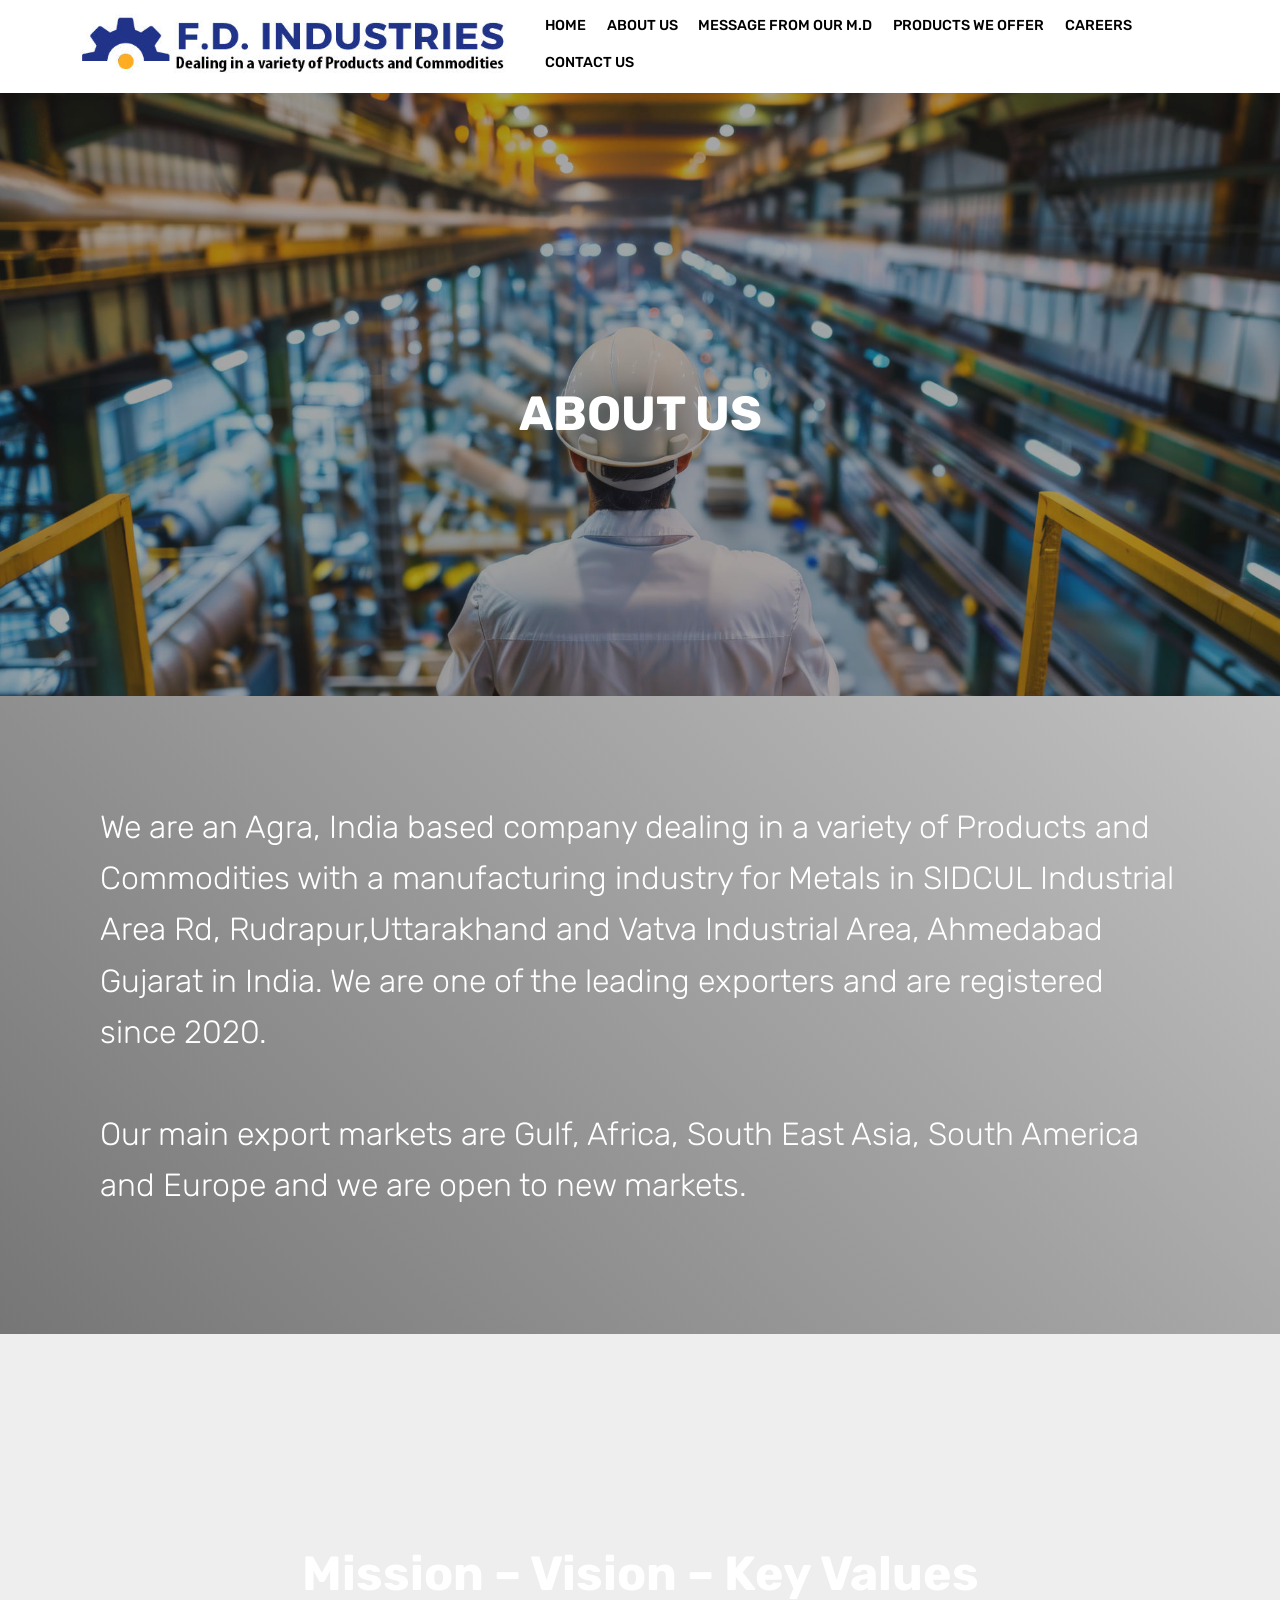
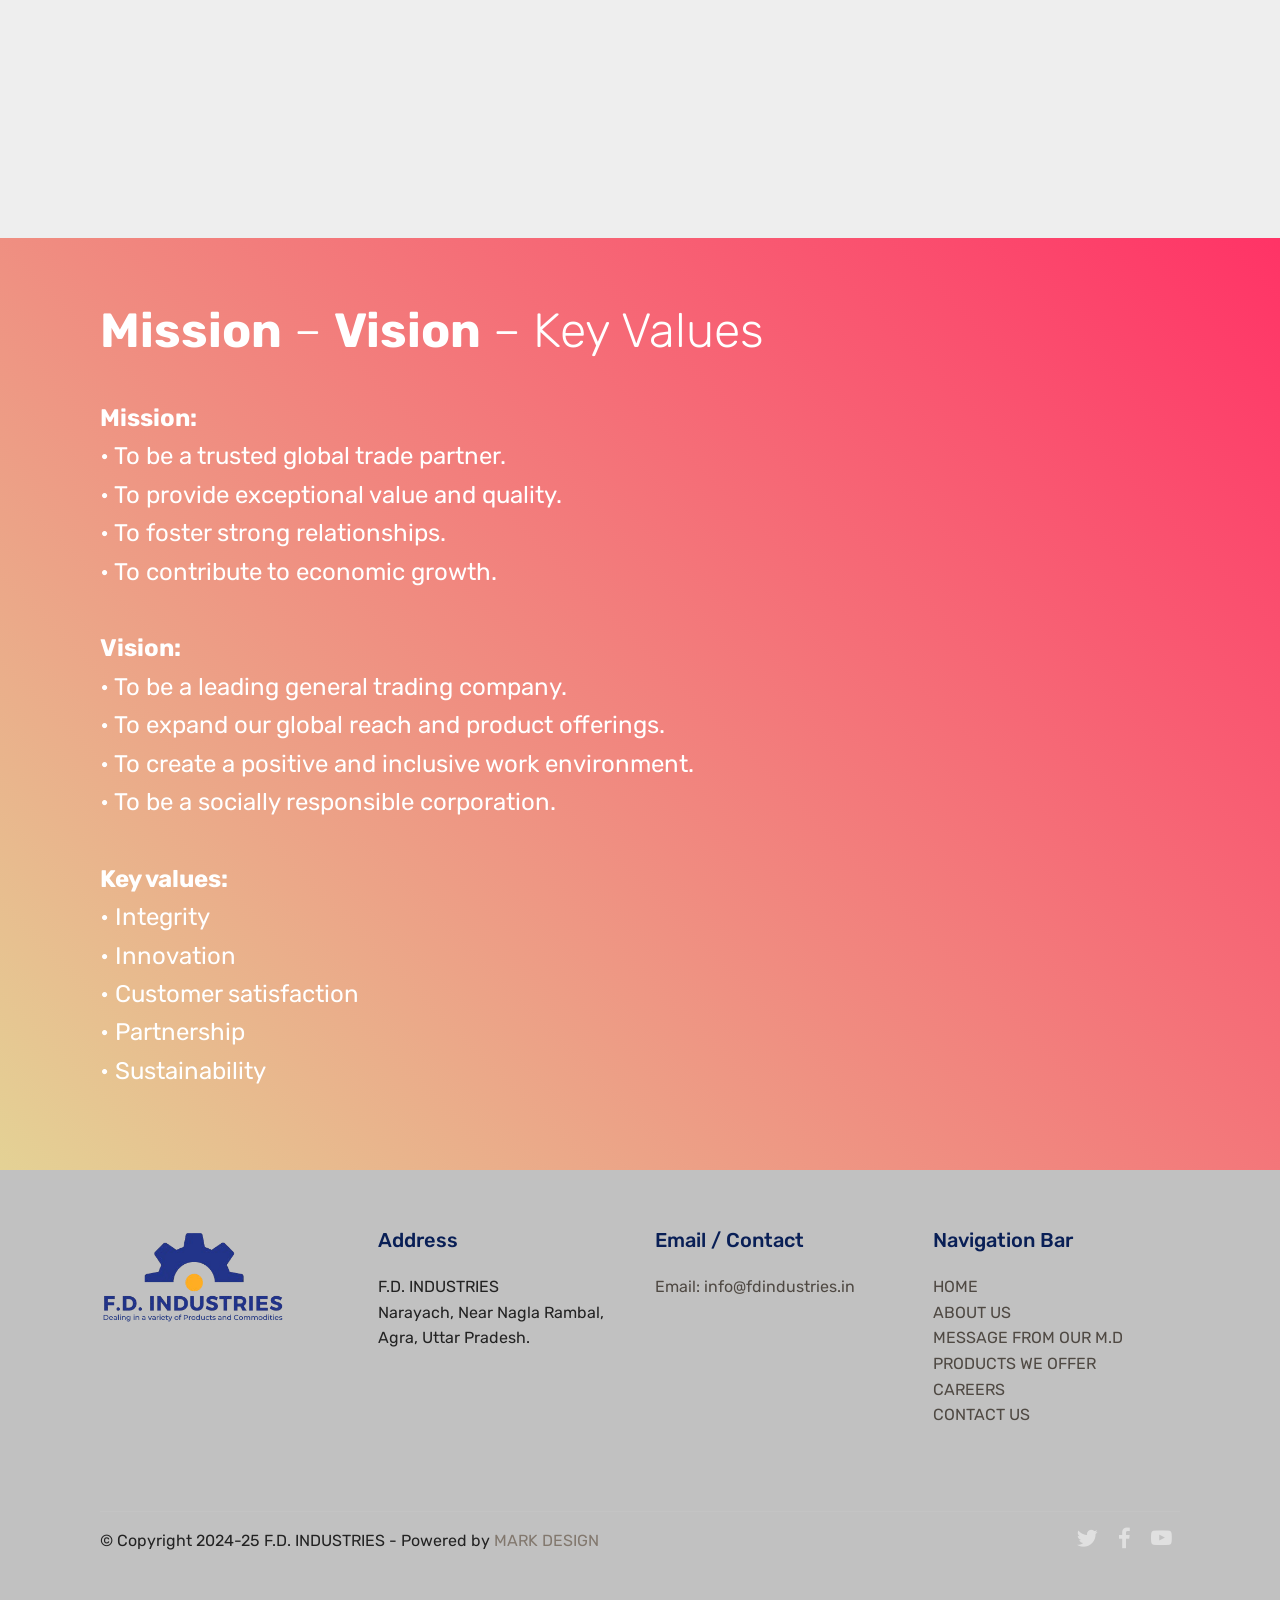
==== aboutus.html @ da3ec294 "Initial commit" ====
<!DOCTYPE html>
<html  >
<head>
  <!-- Site made with Mobirise Website Builder v4.12.4, https://mobirise.com -->
  <meta charset="UTF-8">
  <meta http-equiv="X-UA-Compatible" content="IE=edge">
  <meta name="generator" content="Mobirise v4.12.4, mobirise.com">
  <meta name="viewport" content="width=device-width, initial-scale=1, minimum-scale=1">
  <link rel="shortcut icon" href="assets/images/favi-128x128-1.png" type="image/x-icon">
  <meta name="description" content="IVAPET GLOBAL FZ-LLC">
  
  
  <title>aboutus</title>
  <link rel="stylesheet" href="assets/web/assets/mobirise-icons/mobirise-icons.css">
  <link rel="stylesheet" href="assets/bootstrap/css/bootstrap.min.css">
  <link rel="stylesheet" href="assets/bootstrap/css/bootstrap-grid.min.css">
  <link rel="stylesheet" href="assets/bootstrap/css/bootstrap-reboot.min.css">
  <link rel="stylesheet" href="assets/socicon/css/styles.css">
  <link rel="stylesheet" href="assets/tether/tether.min.css">
  <link rel="stylesheet" href="assets/dropdown/css/style.css">
  <link rel="stylesheet" href="assets/theme/css/style.css">
  <link rel="preload" as="style" href="assets/mobirise/css/mbr-additional.css"><link rel="stylesheet" href="assets/mobirise/css/mbr-additional.css" type="text/css">
  
  
  
</head>
<body>
  <section class="menu cid-rwussGaYHd" once="menu" id="menu1-9">

    

    <nav class="navbar navbar-expand beta-menu navbar-dropdown align-items-center navbar-fixed-top navbar-toggleable-sm">
        <button class="navbar-toggler navbar-toggler-right" type="button" data-toggle="collapse" data-target="#navbarSupportedContent" aria-controls="navbarSupportedContent" aria-expanded="false" aria-label="Toggle navigation">
            <div class="hamburger">
                <span></span>
                <span></span>
                <span></span>
                <span></span>
            </div>
        </button>
        <div class="menu-logo">
            <div class="navbar-brand">
                <span class="navbar-logo">
                    <a href="index.html">
                         <img src="assets/images/fdindustires-581x83.jpg" alt="F.D. INDUSTRIES" title="F.D. INDUSTRIES" style="height: 3.8rem;">
                    </a>
                </span>
                
            </div>
        </div>
        <div class="collapse navbar-collapse" id="navbarSupportedContent">
            <ul class="navbar-nav nav-dropdown nav-right" data-app-modern-menu="true"><li class="nav-item">
                    <a class="nav-link link text-black display-4" href="index.html">HOME</a>
                </li>
                <li class="nav-item">
                    <a class="nav-link link text-black display-4" href="aboutus.html">ABOUT US</a>
                </li><li class="nav-item"><a class="nav-link link text-black display-4" href="message.html">
                        
                        MESSAGE FROM OUR M.D</a></li><li class="nav-item"><a class="nav-link link text-black display-4" href="Products We Offer.html">
                        
                        PRODUCTS WE OFFER</a></li><li class="nav-item"><a class="nav-link link text-black display-4" href="Careers.html">CAREERS</a></li><li class="nav-item"><a class="nav-link link text-black display-4" href="contactus.html">
                        
                        CONTACT US</a></li></ul>
            
        </div>
    </nav>
</section>

<section class="engine"><a href="https://mobirise.info/a">online website builder</a></section><section class="mbr-section content4 cid-rwussJmnb0" id="content4-b">

    

    <div class="container">
        <div class="media-container-row">
            <div class="title col-12 col-md-8">
                <h2 class="align-center pb-3 mbr-fonts-style display-5">
                    OUR SERVICES</h2>
                
                
            </div>
        </div>
    </div>
</section>

<section class="mbr-section content5 cid-rwusxt2t0e mbr-parallax-background" id="content5-e">

    

    <div class="mbr-overlay" style="opacity: 0.4; background-color: rgb(35, 35, 35);">
    </div>

    <div class="container">
        <div class="media-container-row">
            <div class="title col-12 col-md-8">
                <h2 class="align-center mbr-bold mbr-white pb-3 mbr-fonts-style display-1"><br><br><br><br>ABOUT US<br><br><br><br></h2>
                
                
                
            </div>
        </div>
    </div>
</section>

<section class="header11 cid-rwusTeAttQ" id="header11-f">

    <!-- Block parameters controls (Blue "Gear" panel) -->
    
    <!-- End block parameters -->

    
    <div class="container align-left">
        <div class="media-container-column mbr-white col-md-12">
            
            
            <p class="mbr-text py-3 mbr-fonts-style display-2">We are an Agra, India based company dealing in a variety of Products and Commodities with a manufacturing industry for Metals in SIDCUL Industrial Area Rd, Rudrapur,Uttarakhand and Vatva Industrial Area, Ahmedabad Gujarat in India. We are one of the leading exporters and are registered since 2020.
<br><br>Our main export markets are Gulf, Africa, South East Asia, South America and Europe and we are open to new markets.&nbsp;<br></p>
            
        </div>
    </div>

    
</section>

<section class="mbr-section content5 cid-uqoTbNp7fM mbr-parallax-background" id="content5-1o">

    

    

    <div class="container">
        <div class="media-container-row">
            <div class="title col-12 col-md-8">
                <h2 class="align-center mbr-bold mbr-white pb-3 mbr-fonts-style display-1"><br><br>Mission – Vision – Key Values<br><br><br></h2>
                
                
                
            </div>
        </div>
    </div>
</section>

<section class="header11 cid-uqjAJ2DEEX mbr-fullscreen" id="header11-15">

    <!-- Block parameters controls (Blue "Gear" panel) -->
    
    <!-- End block parameters -->

    
    <div class="container align-left">
        <div class="media-container-column mbr-white col-md-12">
            
            <h1 class="mbr-section-title py-3 mbr-fonts-style display-1"><strong>Mission</strong> – <strong>Vision</strong> – Key Values</h1>
            <p class="mbr-text py-3 mbr-fonts-style display-5"><strong>Mission:
</strong><br>•	To be a trusted global trade partner.
<br>•	To provide exceptional value and quality.
<br>•	To foster strong relationships.
<br>•	To contribute to economic growth.
<br><br><strong>Vision:
</strong><br>•	To be a leading general trading company.
<br>•	To expand our global reach and product offerings.
<br>•	To create a positive and inclusive work environment.
<br>•	To be a socially responsible corporation.
<br><br><strong>Key values:
</strong><br>•	Integrity
<br>•	Innovation
<br>•	Customer satisfaction
<br>•	Partnership
<br>•	Sustainability&nbsp;<br></p>
            
        </div>
    </div>

    
</section>

<section class="cid-uqGInN6szl" id="footer1-1x">

    

    

    <div class="container">
        <div class="media-container-row content text-white">
            <div class="col-12 col-md-3">
                <div class="media-wrap">
                    <a href="index.html">
                        <img src="assets/images/tran1-removebg-preview-334x174.png" alt="F.D. INDUSTRIES" title="F.D. INDUSTRIES">
                    </a>
                </div>
            </div>
            <div class="col-12 col-md-3 mbr-fonts-style display-7">
                <h5 class="pb-3">
                    Address
                </h5>
                <p class="mbr-text">F.D. INDUSTRIES
<br>Narayach, Near Nagla Rambal, Agra, Uttar Pradesh.
<br><br></p>
            </div>
            <div class="col-12 col-md-3 mbr-fonts-style display-7">
                <h5 class="pb-3">
                    Email / Contact</h5>
                <p class="mbr-text"><a href="mailto:info@fdindustries.in">Email: info@fdindustries.in</a><br><br><br></p>
            </div>
            <div class="col-12 col-md-3 mbr-fonts-style display-7">
                <h5 class="pb-3">Navigation Bar</h5>
                <p class="mbr-text"><a href="index.html">HOME</a><br><a href="aboutus.html">ABOUT US</a><br><a href="message.html">MESSAGE FROM OUR M.D</a><br><a href="Products We Offer.html">PRODUCTS WE OFFER</a><br><a href="Careers.html">CAREERS</a><br><a href="contactus.html">CONTACT US</a><br><br><br></p>
            </div>
        </div>
        <div class="footer-lower">
            <div class="media-container-row">
                <div class="col-sm-12">
                    <hr>
                </div>
            </div>
            <div class="media-container-row mbr-white">
                <div class="col-sm-6 copyright">
                    <p class="mbr-text mbr-fonts-style display-7">
                        © Copyright 2024-25 F.D. INDUSTRIES - Powered by <a href="https://mark-design.net" target="_blank" class="text-info">MARK DESIGN</a></p>
                </div>
                <div class="col-md-6">
                    <div class="social-list align-right">
                        <div class="soc-item">
                            <a href="https://twitter.com/" target="_blank">
                                <span class="mbr-iconfont mbr-iconfont-social socicon-twitter socicon"></span>
                            </a>
                        </div>
                        <div class="soc-item">
                            <a href="https://www.facebook.com/" target="_blank">
                                <span class="mbr-iconfont mbr-iconfont-social socicon-facebook socicon"></span>
                            </a>
                        </div>
                        <div class="soc-item">
                            <a href="https://www.youtube.com/" target="_blank">
                                <span class="mbr-iconfont mbr-iconfont-social socicon-youtube socicon"></span>
                            </a>
                        </div>
                        
                        
                        
                    </div>
                </div>
            </div>
        </div>
    </div>
</section>


  <script src="assets/web/assets/jquery/jquery.min.js"></script>
  <script src="assets/popper/popper.min.js"></script>
  <script src="assets/bootstrap/js/bootstrap.min.js"></script>
  <script src="assets/tether/tether.min.js"></script>
  <script src="assets/dropdown/js/nav-dropdown.js"></script>
  <script src="assets/dropdown/js/navbar-dropdown.js"></script>
  <script src="assets/touchswipe/jquery.touch-swipe.min.js"></script>
  <script src="assets/parallax/jarallax.min.js"></script>
  <script src="assets/smoothscroll/smooth-scroll.js"></script>
  <script src="assets/theme/js/script.js"></script>
  
  
</body>
</html>
---- assets/web/assets/mobirise-icons/mobirise-icons.css ----
@font-face {
  font-family: 'MobiriseIcons';
  src:  url('mobirise-icons.eot?spat4u');
  src:  url('mobirise-icons.eot?spat4u#iefix') format('embedded-opentype'),
    url('mobirise-icons.ttf?spat4u') format('truetype'),
    url('mobirise-icons.woff?spat4u') format('woff'),
    url('mobirise-icons.svg?spat4u#MobiriseIcons') format('svg');
  font-weight: normal;
  font-style: normal;
  font-display: swap;
}

[class^="mbri-"], [class*=" mbri-"] {
  /* use !important to prevent issues with browser extensions that change fonts */
  font-family: MobiriseIcons !important;
  speak: none;
  font-style: normal;
  font-weight: normal;
  font-variant: normal;
  text-transform: none;
  line-height: 1;

  /* Better Font Rendering =========== */
  -webkit-font-smoothing: antialiased;
  -moz-osx-font-smoothing: grayscale;
}

.mbri-add-submenu:before {
  content: "\e900";
}
.mbri-alert:before {
  content: "\e901";
}
.mbri-align-center:before {
  content: "\e902";
}
.mbri-align-justify:before {
  content: "\e903";
}
.mbri-align-left:before {
  content: "\e904";
}
.mbri-align-right:before {
  content: "\e905";
}
.mbri-android:before {
  content: "\e906";
}
.mbri-apple:before {
  content: "\e907";
}
.mbri-arrow-down:before {
  content: "\e908";
}
.mbri-arrow-next:before {
  content: "\e909";
}
.mbri-arrow-prev:before {
  content: "\e90a";
}
.mbri-arrow-up:before {
  content: "\e90b";
}
.mbri-bold:before {
  content: "\e90c";
}
.mbri-bookmark:before {
  content: "\e90d";
}
.mbri-bootstrap:before {
  content: "\e90e";
}
.mbri-briefcase:before {
  content: "\e90f";
}
.mbri-browse:before {
  content: "\e910";
}
.mbri-bulleted-list:before {
  content: "\e911";
}
.mbri-calendar:before {
  content: "\e912";
}
.mbri-camera:before {
  content: "\e913";
}
.mbri-cart-add:before {
  content: "\e914";
}
.mbri-cart-full:before {
  content: "\e915";
}
.mbri-cash:before {
  content: "\e916";
}
.mbri-change-style:before {
  content: "\e917";
}
.mbri-chat:before {
  content: "\e918";
}
.mbri-clock:before {
  content: "\e919";
}
.mbri-close:before {
  content: "\e91a";
}
.mbri-cloud:before {
  content: "\e91b";
}
.mbri-code:before {
  content: "\e91c";
}
.mbri-contact-form:before {
  content: "\e91d";
}
.mbri-credit-card:before {
  content: "\e91e";
}
.mbri-cursor-click:before {
  content: "\e91f";
}
.mbri-cust-feedback:before {
  content: "\e920";
}
.mbri-database:before {
  content: "\e921";
}
.mbri-delivery:before {
  content: "\e922";
}
.mbri-desktop:before {
  content: "\e923";
}
.mbri-devices:before {
  content: "\e924";
}
.mbri-down:before {
  content: "\e925";
}
.mbri-download:before {
  content: "\e989";
}
.mbri-drag-n-drop:before {
  content: "\e927";
}
.mbri-drag-n-drop2:before {
  content: "\e928";
}
.mbri-edit:before {
  content: "\e929";
}
.mbri-edit2:before {
  content: "\e92a";
}
.mbri-error:before {
  content: "\e92b";
}
.mbri-extension:before {
  content: "\e92c";
}
.mbri-features:before {
  content: "\e92d";
}
.mbri-file:before {
  content: "\e92e";
}
.mbri-flag:before {
  content: "\e92f";
}
.mbri-folder:before {
  content: "\e930";
}
.mbri-gift:before {
  content: "\e931";
}
.mbri-github:before {
  content: "\e932";
}
.mbri-globe:before {
  content: "\e933";
}
.mbri-globe-2:before {
  content: "\e934";
}
.mbri-growing-chart:before {
  content: "\e935";
}
.mbri-hearth:before {
  content: "\e936";
}
.mbri-help:before {
  content: "\e937";
}
.mbri-home:before {
  content: "\e938";
}
.mbri-hot-cup:before {
  content: "\e939";
}
.mbri-idea:before {
  content: "\e93a";
}
.mbri-image-gallery:before {
  content: "\e93b";
}
.mbri-image-slider:before {
  content: "\e93c";
}
.mbri-info:before {
  content: "\e93d";
}
.mbri-italic:before {
  content: "\e93e";
}
.mbri-key:before {
  content: "\e93f";
}
.mbri-laptop:before {
  content: "\e940";
}
.mbri-layers:before {
  content: "\e941";
}
.mbri-left-right:before {
  content: "\e942";
}
.mbri-left:before {
  content: "\e943";
}
.mbri-letter:before {
  content: "\e944";
}
.mbri-like:before {
  content: "\e945";
}
.mbri-link:before {
  content: "\e946";
}
.mbri-lock:before {
  content: "\e947";
}
.mbri-login:before {
  content: "\e948";
}
.mbri-logout:before {
  content: "\e949";
}
.mbri-magic-stick:before {
  content: "\e94a";
}
.mbri-map-pin:before {
  content: "\e94b";
}
.mbri-menu:before {
  content: "\e94c";
}
.mbri-mobile:before {
  content: "\e94d";
}
.mbri-mobile2:before {
  content: "\e94e";
}
.mbri-mobirise:before {
  content: "\e94f";
}
.mbri-more-horizontal:before {
  content: "\e950";
}
.mbri-more-vertical:before {
  content: "\e951";
}
.mbri-music:before {
  content: "\e952";
}
.mbri-new-file:before {
  content: "\e953";
}
.mbri-numbered-list:before {
  content: "\e954";
}
.mbri-opened-folder:before {
  content: "\e955";
}
.mbri-pages:before {
  content: "\e956";
}
.mbri-paper-plane:before {
  content: "\e957";
}
.mbri-paperclip:before {
  content: "\e958";
}
.mbri-photo:before {
  content: "\e959";
}
.mbri-photos:before {
  content: "\e95a";
}
.mbri-pin:before {
  content: "\e95b";
}
.mbri-play:before {
  content: "\e95c";
}
.mbri-plus:before {
  content: "\e95d";
}
.mbri-preview:before {
  content: "\e95e";
}
.mbri-print:before {
  content: "\e95f";
}
.mbri-protect:before {
  content: "\e960";
}
.mbri-question:before {
  content: "\e961";
}
.mbri-quote-left:before {
  content: "\e962";
}
.mbri-quote-right:before {
  content: "\e963";
}
.mbri-refresh:before {
  content: "\e964";
}
.mbri-responsive:before {
  content: "\e965";
}
.mbri-right:before {
  content: "\e966";
}
.mbri-rocket:before {
  content: "\e967";
}
.mbri-sad-face:before {
  content: "\e968";
}
.mbri-sale:before {
  content: "\e969";
}
.mbri-save:before {
  content: "\e96a";
}
.mbri-search:before {
  content: "\e96b";
}
.mbri-setting:before {
  content: "\e96c";
}
.mbri-setting2:before {
  content: "\e96d";
}
.mbri-setting3:before {
  content: "\e96e";
}
.mbri-share:before {
  content: "\e96f";
}
.mbri-shopping-bag:before {
  content: "\e970";
}
.mbri-shopping-basket:before {
  content: "\e971";
}
.mbri-shopping-cart:before {
  content: "\e972";
}
.mbri-sites:before {
  content: "\e973";
}
.mbri-smile-face:before {
  content: "\e974";
}
.mbri-speed:before {
  content: "\e975";
}
.mbri-star:before {
  content: "\e976";
}
.mbri-success:before {
  content: "\e977";
}
.mbri-sun:before {
  content: "\e978";
}
.mbri-sun2:before {
  content: "\e979";
}
.mbri-tablet:before {
  content: "\e97a";
}
.mbri-tablet-vertical:before {
  content: "\e97b";
}
.mbri-target:before {
  content: "\e97c";
}
.mbri-timer:before {
  content: "\e97d";
}
.mbri-to-ftp:before {
  content: "\e97e";
}
.mbri-to-local-drive:before {
  content: "\e97f";
}
.mbri-touch-swipe:before {
  content: "\e980";
}
.mbri-touch:before {
  content: "\e981";
}
.mbri-trash:before {
  content: "\e982";
}
.mbri-underline:before {
  content: "\e983";
}
.mbri-unlink:before {
  content: "\e984";
}
.mbri-unlock:before {
  content: "\e985";
}
.mbri-up-down:before {
  content: "\e986";
}
.mbri-up:before {
  content: "\e987";
}
.mbri-update:before {
  content: "\e988";
}
.mbri-upload:before {
 content: "\e926"; 
}
.mbri-user:before {
  content: "\e98a";
}
.mbri-user2:before {
  content: "\e98b";
}
.mbri-users:before {
  content: "\e98c";
}
.mbri-video:before {
  content: "\e98d";
}
.mbri-video-play:before {
  content: "\e98e";
}
.mbri-watch:before {
  content: "\e98f";
}
.mbri-website-theme:before {
  content: "\e990";
}
.mbri-wifi:before {
  content: "\e991";
}
.mbri-windows:before {
  content: "\e992";
}
.mbri-zoom-out:before {
  content: "\e993";
}
.mbri-redo:before {
  content: "\e994";
}
.mbri-undo:before {
  content: "\e995";
}
---- assets/socicon/css/styles.css ----
@charset "UTF-8";

@font-face {
  font-family: 'Socicon';
  src:  url('../fonts/socicon.eot');
  src:  url('../fonts/socicon.eot?#iefix') format('embedded-opentype'),
    url('../fonts/socicon.woff2') format('woff2'),
    url('../fonts/socicon.ttf') format('truetype'),
    url('../fonts/socicon.woff') format('woff'),
    url('../fonts/socicon.svg#socicon') format('svg');
  font-weight: normal;
  font-style: normal;
}

[data-icon]:before {
  font-family: "socicon" !important;
  content: attr(data-icon);
  font-style: normal !important;
  font-weight: normal !important;
  font-variant: normal !important;
  text-transform: none !important;
  speak: none;
  line-height: 1;
  -webkit-font-smoothing: antialiased;
  -moz-osx-font-smoothing: grayscale;
}

[class^="socicon-"], [class*=" socicon-"] {
  /* use !important to prevent issues with browser extensions that change fonts */
  font-family: 'Socicon' !important;
  speak: none;
  font-style: normal;
  font-weight: normal;
  font-variant: normal;
  text-transform: none;
  line-height: 1;

  /* Better Font Rendering =========== */
  -webkit-font-smoothing: antialiased;
  -moz-osx-font-smoothing: grayscale;
}

.socicon-eitaa:before {
  content: "\e97c";
}
.socicon-soroush:before {
  content: "\e97d";
}
.socicon-bale:before {
  content: "\e97e";
}
.socicon-zazzle:before {
  content: "\e97b";
}
.socicon-society6:before {
  content: "\e97a";
}
.socicon-redbubble:before {
  content: "\e979";
}
.socicon-avvo:before {
  content: "\e978";
}
.socicon-stitcher:before {
  content: "\e977";
}
.socicon-googlehangouts:before {
  content: "\e974";
}
.socicon-dlive:before {
  content: "\e975";
}
.socicon-vsco:before {
  content: "\e976";
}
.socicon-flipboard:before {
  content: "\e973";
}
.socicon-ubuntu:before {
  content: "\e958";
}
.socicon-artstation:before {
  content: "\e959";
}
.socicon-invision:before {
  content: "\e95a";
}
.socicon-torial:before {
  content: "\e95b";
}
.socicon-collectorz:before {
  content: "\e95c";
}
.socicon-seenthis:before {
  content: "\e95d";
}
.socicon-googleplaymusic:before {
  content: "\e95e";
}
.socicon-debian:before {
  content: "\e95f";
}
.socicon-filmfreeway:before {
  content: "\e960";
}
.socicon-gnome:before {
  content: "\e961";
}
.socicon-itchio:before {
  content: "\e962";
}
.socicon-jamendo:before {
  content: "\e963";
}
.socicon-mix:before {
  content: "\e964";
}
.socicon-sharepoint:before {
  content: "\e965";
}
.socicon-tinder:before {
  content: "\e966";
}
.socicon-windguru:before {
  content: "\e967";
}
.socicon-cdbaby:before {
  content: "\e968";
}
.socicon-elementaryos:before {
  content: "\e969";
}
.socicon-stage32:before {
  content: "\e96a";
}
.socicon-tiktok:before {
  content: "\e96b";
}
.socicon-gitter:before {
  content: "\e96c";
}
.socicon-letterboxd:before {
  content: "\e96d";
}
.socicon-threema:before {
  content: "\e96e";
}
.socicon-splice:before {
  content: "\e96f";
}
.socicon-metapop:before {
  content: "\e970";
}
.socicon-naver:before {
  content: "\e971";
}
.socicon-remote:before {
  content: "\e972";
}
.socicon-internet:before {
  content: "\e957";
}
.socicon-moddb:before {
  content: "\e94b";
}
.socicon-indiedb:before {
  content: "\e94c";
}
.socicon-traxsource:before {
  content: "\e94d";
}
.socicon-gamefor:before {
  content: "\e94e";
}
.socicon-pixiv:before {
  content: "\e94f";
}
.socicon-myanimelist:before {
  content: "\e950";
}
.socicon-blackberry:before {
  content: "\e951";
}
.socicon-wickr:before {
  content: "\e952";
}
.socicon-spip:before {
  content: "\e953";
}
.socicon-napster:before {
  content: "\e954";
}
.socicon-beatport:before {
  content: "\e955";
}
.socicon-hackerone:before {
  content: "\e956";
}
.socicon-hackernews:before {
  content: "\e946";
}
.socicon-smashwords:before {
  content: "\e947";
}
.socicon-kobo:before {
  content: "\e948";
}
.socicon-bookbub:before {
  content: "\e949";
}
.socicon-mailru:before {
  content: "\e94a";
}
.socicon-gitlab:before {
  content: "\e945";
}
.socicon-instructables:before {
  content: "\e944";
}
.socicon-portfolio:before {
  content: "\e943";
}
.socicon-codered:before {
  content: "\e940";
}
.socicon-origin:before {
  content: "\e941";
}
.socicon-nextdoor:before {
  content: "\e942";
}
.socicon-udemy:before {
  content: "\e93f";
}
.socicon-livemaster:before {
  content: "\e93e";
}
.socicon-crunchbase:before {
  content: "\e93b";
}
.socicon-homefy:before {
  content: "\e93c";
}
.socicon-calendly:before {
  content: "\e93d";
}
.socicon-realtor:before {
  content: "\e90f";
}
.socicon-tidal:before {
  content: "\e910";
}
.socicon-qobuz:before {
  content: "\e911";
}
.socicon-natgeo:before {
  content: "\e912";
}
.socicon-mastodon:before {
  content: "\e913";
}
.socicon-unsplash:before {
  content: "\e914";
}
.socicon-homeadvisor:before {
  content: "\e915";
}
.socicon-angieslist:before {
  content: "\e916";
}
.socicon-codepen:before {
  content: "\e917";
}
.socicon-slack:before {
  content: "\e918";
}
.socicon-openaigym:before {
  content: "\e919";
}
.socicon-logmein:before {
  content: "\e91a";
}
.socicon-fiverr:before {
  content: "\e91b";
}
.socicon-gotomeeting:before {
  content: "\e91c";
}
.socicon-aliexpress:before {
  content: "\e91d";
}
.socicon-guru:before {
  content: "\e91e";
}
.socicon-appstore:before {
  content: "\e91f";
}
.socicon-homes:before {
  content: "\e920";
}
.socicon-zoom:before {
  content: "\e921";
}
.socicon-alibaba:before {
  content: "\e922";
}
.socicon-craigslist:before {
  content: "\e923";
}
.socicon-wix:before {
  content: "\e924";
}
.socicon-redfin:before {
  content: "\e925";
}
.socicon-googlecalendar:before {
  content: "\e926";
}
.socicon-shopify:before {
  content: "\e927";
}
.socicon-freelancer:before {
  content: "\e928";
}
.socicon-seedrs:before {
  content: "\e929";
}
.socicon-bing:before {
  content: "\e92a";
}
.socicon-doodle:before {
  content: "\e92b";
}
.socicon-bonanza:before {
  content: "\e92c";
}
.socicon-squarespace:before {
  content: "\e92d";
}
.socicon-toptal:before {
  content: "\e92e";
}
.socicon-gust:before {
  content: "\e92f";
}
.socicon-ask:before {
  content: "\e930";
}
.socicon-trulia:before {
  content: "\e931";
}
.socicon-loomly:before {
  content: "\e932";
}
.socicon-ghost:before {
  content: "\e933";
}
.socicon-upwork:before {
  content: "\e934";
}
.socicon-fundable:before {
  content: "\e935";
}
.socicon-booking:before {
  content: "\e936";
}
.socicon-googlemaps:before {
  content: "\e937";
}
.socicon-zillow:before {
  content: "\e938";
}
.socicon-niconico:before {
  content: "\e939";
}
.socicon-toneden:before {
  content: "\e93a";
}
.socicon-augment:before {
  content: "\e908";
}
.socicon-bitbucket:before {
  content: "\e909";
}
.socicon-fyuse:before {
  content: "\e90a";
}
.socicon-yt-gaming:before {
  content: "\e90b";
}
.socicon-sketchfab:before {
  content: "\e90c";
}
.socicon-mobcrush:before {
  content: "\e90d";
}
.socicon-microsoft:before {
  content: "\e90e";
}
.socicon-pandora:before {
  content: "\e907";
}
.socicon-messenger:before {
  content: "\e906";
}
.socicon-gamewisp:before {
  content: "\e905";
}
.socicon-bloglovin:before {
  content: "\e904";
}
.socicon-tunein:before {
  content: "\e903";
}
.socicon-gamejolt:before {
  content: "\e901";
}
.socicon-trello:before {
  content: "\e902";
}
.socicon-spreadshirt:before {
  content: "\e900";
}
.socicon-500px:before {
  content: "\e000";
}
.socicon-8tracks:before {
  content: "\e001";
}
.socicon-airbnb:before {
  content: "\e002";
}
.socicon-alliance:before {
  content: "\e003";
}
.socicon-amazon:before {
  content: "\e004";
}
.socicon-amplement:before {
  content: "\e005";
}
.socicon-android:before {
  content: "\e006";
}
.socicon-angellist:before {
  content: "\e007";
}
.socicon-apple:before {
  content: "\e008";
}
.socicon-appnet:before {
  content: "\e009";
}
.socicon-baidu:before {
  content: "\e00a";
}
.socicon-bandcamp:before {
  content: "\e00b";
}
.socicon-battlenet:before {
  content: "\e00c";
}
.socicon-mixer:before {
  content: "\e00d";
}
.socicon-bebee:before {
  content: "\e00e";
}
.socicon-bebo:before {
  content: "\e00f";
}
.socicon-behance:before {
  content: "\e010";
}
.socicon-blizzard:before {
  content: "\e011";
}
.socicon-blogger:before {
  content: "\e012";
}
.socicon-buffer:before {
  content: "\e013";
}
.socicon-chrome:before {
  content: "\e014";
}
.socicon-coderwall:before {
  content: "\e015";
}
.socicon-curse:before {
  content: "\e016";
}
.socicon-dailymotion:before {
  content: "\e017";
}
.socicon-deezer:before {
  content: "\e018";
}
.socicon-delicious:before {
  content: "\e019";
}
.socicon-deviantart:before {
  content: "\e01a";
}
.socicon-diablo:before {
  content: "\e01b";
}
.socicon-digg:before {
  content: "\e01c";
}
.socicon-discord:before {
  content: "\e01d";
}
.socicon-disqus:before {
  content: "\e01e";
}
.socicon-douban:before {
  content: "\e01f";
}
.socicon-draugiem:before {
  content: "\e020";
}
.socicon-dribbble:before {
  content: "\e021";
}
.socicon-drupal:before {
  content: "\e022";
}
.socicon-ebay:before {
  content: "\e023";
}
.socicon-ello:before {
  content: "\e024";
}
.socicon-endomodo:before {
  content: "\e025";
}
.socicon-envato:before {
  content: "\e026";
}
.socicon-etsy:before {
  content: "\e027";
}
.socicon-facebook:before {
  content: "\e028";
}
.socicon-feedburner:before {
  content: "\e029";
}
.socicon-filmweb:before {
  content: "\e02a";
}
.socicon-firefox:before {
  content: "\e02b";
}
.socicon-flattr:before {
  content: "\e02c";
}
.socicon-flickr:before {
  content: "\e02d";
}
.socicon-formulr:before {
  content: "\e02e";
}
.socicon-forrst:before {
  content: "\e02f";
}
.socicon-foursquare:before {
  content: "\e030";
}
.socicon-friendfeed:before {
  content: "\e031";
}
.socicon-github:before {
  content: "\e032";
}
.socicon-goodreads:before {
  content: "\e033";
}
.socicon-google:before {
  content: "\e034";
}
.socicon-googlescholar:before {
  content: "\e035";
}
.socicon-googlegroups:before {
  content: "\e036";
}
.socicon-googlephotos:before {
  content: "\e037";
}
.socicon-googleplus:before {
  content: "\e038";
}
.socicon-grooveshark:before {
  content: "\e039";
}
.socicon-hackerrank:before {
  content: "\e03a";
}
.socicon-hearthstone:before {
  content: "\e03b";
}
.socicon-hellocoton:before {
  content: "\e03c";
}
.socicon-heroes:before {
  content: "\e03d";
}
.socicon-smashcast:before {
  content: "\e03e";
}
.socicon-horde:before {
  content: "\e03f";
}
.socicon-houzz:before {
  content: "\e040";
}
.socicon-icq:before {
  content: "\e041";
}
.socicon-identica:before {
  content: "\e042";
}
.socicon-imdb:before {
  content: "\e043";
}
.socicon-instagram:before {
  content: "\e044";
}
.socicon-issuu:before {
  content: "\e045";
}
.socicon-istock:before {
  content: "\e046";
}
.socicon-itunes:before {
  content: "\e047";
}
.socicon-keybase:before {
  content: "\e048";
}
.socicon-lanyrd:before {
  content: "\e049";
}
.socicon-lastfm:before {
  content: "\e04a";
}
.socicon-line:before {
  content: "\e04b";
}
.socicon-linkedin:before {
  content: "\e04c";
}
.socicon-livejournal:before {
  content: "\e04d";
}
.socicon-lyft:before {
  content: "\e04e";
}
.socicon-macos:before {
  content: "\e04f";
}
.socicon-mail:before {
  content: "\e050";
}
.socicon-medium:before {
  content: "\e051";
}
.socicon-meetup:before {
  content: "\e052";
}
.socicon-mixcloud:before {
  content: "\e053";
}
.socicon-modelmayhem:before {
  content: "\e054";
}
.socicon-mumble:before {
  content: "\e055";
}
.socicon-myspace:before {
  content: "\e056";
}
.socicon-newsvine:before {
  content: "\e057";
}
.socicon-nintendo:before {
  content: "\e058";
}
.socicon-npm:before {
  content: "\e059";
}
.socicon-odnoklassniki:before {
  content: "\e05a";
}
.socicon-openid:before {
  content: "\e05b";
}
.socicon-opera:before {
  content: "\e05c";
}
.socicon-outlook:before {
  content: "\e05d";
}
.socicon-overwatch:before {
  content: "\e05e";
}
.socicon-patreon:before {
  content: "\e05f";
}
.socicon-paypal:before {
  content: "\e060";
}
.socicon-periscope:before {
  content: "\e061";
}
.socicon-persona:before {
  content: "\e062";
}
.socicon-pinterest:before {
  content: "\e063";
}
.socicon-play:before {
  content: "\e064";
}
.socicon-player:before {
  content: "\e065";
}
.socicon-playstation:before {
  content: "\e066";
}
.socicon-pocket:before {
  content: "\e067";
}
.socicon-qq:before {
  content: "\e068";
}
.socicon-quora:before {
  content: "\e069";
}
.socicon-raidcall:before {
  content: "\e06a";
}
.socicon-ravelry:before {
  content: "\e06b";
}
.socicon-reddit:before {
  content: "\e06c";
}
.socicon-renren:before {
  content: "\e06d";
}
.socicon-researchgate:before {
  content: "\e06e";
}
.socicon-residentadvisor:before {
  content: "\e06f";
}
.socicon-reverbnation:before {
  content: "\e070";
}
.socicon-rss:before {
  content: "\e071";
}
.socicon-sharethis:before {
  content: "\e072";
}
.socicon-skype:before {
  content: "\e073";
}
.socicon-slideshare:before {
  content: "\e074";
}
.socicon-smugmug:before {
  content: "\e075";
}
.socicon-snapchat:before {
  content: "\e076";
}
.socicon-songkick:before {
  content: "\e077";
}
.socicon-soundcloud:before {
  content: "\e078";
}
.socicon-spotify:before {
  content: "\e079";
}
.socicon-stackexchange:before {
  content: "\e07a";
}
.socicon-stackoverflow:before {
  content: "\e07b";
}
.socicon-starcraft:before {
  content: "\e07c";
}
.socicon-stayfriends:before {
  content: "\e07d";
}
.socicon-steam:before {
  content: "\e07e";
}
.socicon-storehouse:before {
  content: "\e07f";
}
.socicon-strava:before {
  content: "\e080";
}
.socicon-streamjar:before {
  content: "\e081";
}
.socicon-stumbleupon:before {
  content: "\e082";
}
.socicon-swarm:before {
  content: "\e083";
}
.socicon-teamspeak:before {
  content: "\e084";
}
.socicon-teamviewer:before {
  content: "\e085";
}
.socicon-technorati:before {
  content: "\e086";
}
.socicon-telegram:before {
  content: "\e087";
}
.socicon-tripadvisor:before {
  content: "\e088";
}
.socicon-tripit:before {
  content: "\e089";
}
.socicon-triplej:before {
  content: "\e08a";
}
.socicon-tumblr:before {
  content: "\e08b";
}
.socicon-twitch:before {
  content: "\e08c";
}
.socicon-twitter:before {
  content: "\e08d";
}
.socicon-uber:before {
  content: "\e08e";
}
.socicon-ventrilo:before {
  content: "\e08f";
}
.socicon-viadeo:before {
  content: "\e090";
}
.socicon-viber:before {
  content: "\e091";
}
.socicon-viewbug:before {
  content: "\e092";
}
.socicon-vimeo:before {
  content: "\e093";
}
.socicon-vine:before {
  content: "\e094";
}
.socicon-vkontakte:before {
  content: "\e095";
}
.socicon-warcraft:before {
  content: "\e096";
}
.socicon-wechat:before {
  content: "\e097";
}
.socicon-weibo:before {
  content: "\e098";
}
.socicon-whatsapp:before {
  content: "\e099";
}
.socicon-wikipedia:before {
  content: "\e09a";
}
.socicon-windows:before {
  content: "\e09b";
}
.socicon-wordpress:before {
  content: "\e09c";
}
.socicon-wykop:before {
  content: "\e09d";
}
.socicon-xbox:before {
  content: "\e09e";
}
.socicon-xing:before {
  content: "\e09f";
}
.socicon-yahoo:before {
  content: "\e0a0";
}
.socicon-yammer:before {
  content: "\e0a1";
}
.socicon-yandex:before {
  content: "\e0a2";
}
.socicon-yelp:before {
  content: "\e0a3";
}
.socicon-younow:before {
  content: "\e0a4";
}
.socicon-youtube:before {
  content: "\e0a5";
}
.socicon-zapier:before {
  content: "\e0a6";
}
.socicon-zerply:before {
  content: "\e0a7";
}
.socicon-zomato:before {
  content: "\e0a8";
}
.socicon-zynga:before {
  content: "\e0a9";
}
---- assets/dropdown/css/style.css ----
.navbar-dropdown {
  left: 0;
  padding: 0;
  position: absolute;
  right: 0;
  top: 0;
  transition: all 0.45s ease;
  z-index: 1030;
  background: #282828; }
  .navbar-dropdown .navbar-logo {
    margin-right: 0.8rem;
    transition: margin 0.3s ease-in-out;
    vertical-align: middle; }
    .navbar-dropdown .navbar-logo img {
      height: 3.125rem;
      transition: all 0.3s ease-in-out; }
    .navbar-dropdown .navbar-logo.mbr-iconfont {
      font-size: 3.125rem;
      line-height: 3.125rem; }
  .navbar-dropdown .navbar-caption {
    font-weight: 700;
    white-space: normal;
    vertical-align: -4px;
    line-height: 3.125rem !important; }
    .navbar-dropdown .navbar-caption, .navbar-dropdown .navbar-caption:hover {
      color: inherit;
      text-decoration: none; }
  .navbar-dropdown .mbr-iconfont + .navbar-caption {
    vertical-align: -1px; }
  .navbar-dropdown.navbar-fixed-top {
    position: fixed; }
  .navbar-dropdown .navbar-brand span {
    vertical-align: -4px; }
  .navbar-dropdown.bg-color.transparent {
    background: none; }
  .navbar-dropdown.navbar-short .navbar-brand {
    padding: 0.625rem 0; }
    .navbar-dropdown.navbar-short .navbar-brand span {
      vertical-align: -1px; }
  .navbar-dropdown.navbar-short .navbar-caption {
    line-height: 2.375rem !important;
    vertical-align: -2px; }
  .navbar-dropdown.navbar-short .navbar-logo {
    margin-right: 0.5rem; }
    .navbar-dropdown.navbar-short .navbar-logo img {
      height: 2.375rem; }
    .navbar-dropdown.navbar-short .navbar-logo.mbr-iconfont {
      font-size: 2.375rem;
      line-height: 2.375rem; }
  .navbar-dropdown.navbar-short .mbr-table-cell {
    height: 3.625rem; }
  .navbar-dropdown .navbar-close {
    left: 0.6875rem;
    position: fixed;
    top: 0.75rem;
    z-index: 1000; }
  .navbar-dropdown .hamburger-icon {
    content: "";
    display: inline-block;
    vertical-align: middle;
    width: 16px;
    -webkit-box-shadow: 0 -6px 0 1px #282828,0 0 0 1px #282828,0 6px 0 1px #282828;
    -moz-box-shadow: 0 -6px 0 1px #282828,0 0 0 1px #282828,0 6px 0 1px #282828;
    box-shadow: 0 -6px 0 1px #282828,0 0 0 1px #282828,0 6px 0 1px #282828; }

.dropdown-menu .dropdown-toggle[data-toggle="dropdown-submenu"]::after {
  border-bottom: 0.35em solid transparent;
  border-left: 0.35em solid;
  border-right: 0;
  border-top: 0.35em solid transparent;
  margin-left: 0.3rem; }

.dropdown-menu .dropdown-item:focus {
  outline: 0; }

.nav-dropdown {
  font-size: 0.75rem;
  font-weight: 500;
  height: auto !important; }
  .nav-dropdown .nav-btn {
    padding-left: 1rem; }
  .nav-dropdown .link {
    margin: .667em 1.667em;
    font-weight: 500;
    padding: 0;
    transition: color .2s ease-in-out; }
    .nav-dropdown .link.dropdown-toggle {
      margin-right: 2.583em; }
      .nav-dropdown .link.dropdown-toggle::after {
        margin-left: .25rem;
        border-top: 0.35em solid;
        border-right: 0.35em solid transparent;
        border-left: 0.35em solid transparent;
        border-bottom: 0; }
      .nav-dropdown .link.dropdown-toggle[aria-expanded="true"] {
        margin: 0;
        padding: 0.667em 3.263em  0.667em 1.667em; }
  .nav-dropdown .link::after,
  .nav-dropdown .dropdown-item::after {
    color: inherit; }
  .nav-dropdown .btn {
    font-size: 0.75rem;
    font-weight: 700;
    letter-spacing: 0;
    margin-bottom: 0;
    padding-left: 1.25rem;
    padding-right: 1.25rem; }
  .nav-dropdown .dropdown-menu {
    border-radius: 0;
    border: 0;
    left: 0;
    margin: 0;
    padding-bottom: 1.25rem;
    padding-top: 1.25rem;
    position: relative; }
  .nav-dropdown .dropdown-submenu {
    margin-left: 0.125rem;
    top: 0; }
  .nav-dropdown .dropdown-item {
    font-weight: 500;
    line-height: 2;
    padding: 0.3846em 4.615em 0.3846em 1.5385em;
    position: relative;
    transition: color .2s ease-in-out, background-color .2s ease-in-out; }
    .nav-dropdown .dropdown-item::after {
      margin-top: -0.3077em;
      position: absolute;
      right: 1.1538em;
      top: 50%; }
    .nav-dropdown .dropdown-item:focus, .nav-dropdown .dropdown-item:hover {
      background: none; }

@media (max-width: 767px) {
  .nav-dropdown.navbar-toggleable-sm {
    bottom: 0;
    display: none;
    left: 0;
    overflow-x: hidden;
    position: fixed;
    top: 0;
    transform: translateX(-100%);
    -ms-transform: translateX(-100%);
    -webkit-transform: translateX(-100%);
    width: 18.75rem;
    z-index: 999; } }
.nav-dropdown.navbar-toggleable-xl {
  bottom: 0;
  display: none;
  left: 0;
  overflow-x: hidden;
  position: fixed;
  top: 0;
  transform: translateX(-100%);
  -ms-transform: translateX(-100%);
  -webkit-transform: translateX(-100%);
  width: 18.75rem;
  z-index: 999; }

.nav-dropdown-sm {
  display: block !important;
  overflow-x: hidden;
  overflow: auto;
  padding-top: 3.875rem; }
  .nav-dropdown-sm::after {
    content: "";
    display: block;
    height: 3rem;
    width: 100%; }
  .nav-dropdown-sm.collapse.in ~ .navbar-close {
    display: block !important; }
  .nav-dropdown-sm.collapsing, .nav-dropdown-sm.collapse.in {
    transform: translateX(0);
    -ms-transform: translateX(0);
    -webkit-transform: translateX(0);
    transition: all 0.25s ease-out;
    -webkit-transition: all 0.25s ease-out;
    background: #282828; }
  .nav-dropdown-sm.collapsing[aria-expanded="false"] {
    transform: translateX(-100%);
    -ms-transform: translateX(-100%);
    -webkit-transform: translateX(-100%); }
  .nav-dropdown-sm .nav-item {
    display: block;
    margin-left: 0 !important;
    padding-left: 0; }
  .nav-dropdown-sm .link,
  .nav-dropdown-sm .dropdown-item {
    border-top: 1px dotted rgba(255, 255, 255, 0.1);
    font-size: 0.8125rem;
    line-height: 1.6;
    margin: 0 !important;
    padding: 0.875rem 2.4rem 0.875rem 1.5625rem !important;
    position: relative;
    white-space: normal; }
    .nav-dropdown-sm .link:focus, .nav-dropdown-sm .link:hover,
    .nav-dropdown-sm .dropdown-item:focus,
    .nav-dropdown-sm .dropdown-item:hover {
      background: rgba(0, 0, 0, 0.2) !important;
      color: #c0a375; }
  .nav-dropdown-sm .nav-btn {
    position: relative;
    padding: 1.5625rem 1.5625rem 0 1.5625rem; }
    .nav-dropdown-sm .nav-btn::before {
      border-top: 1px dotted rgba(255, 255, 255, 0.1);
      content: "";
      left: 0;
      position: absolute;
      top: 0;
      width: 100%; }
    .nav-dropdown-sm .nav-btn + .nav-btn {
      padding-top: 0.625rem; }
      .nav-dropdown-sm .nav-btn + .nav-btn::before {
        display: none; }
  .nav-dropdown-sm .btn {
    padding: 0.625rem 0; }
  .nav-dropdown-sm .dropdown-toggle[data-toggle="dropdown-submenu"]::after {
    margin-left: .25rem;
    border-top: 0.35em solid;
    border-right: 0.35em solid transparent;
    border-left: 0.35em solid transparent;
    border-bottom: 0; }
  .nav-dropdown-sm .dropdown-toggle[data-toggle="dropdown-submenu"][aria-expanded="true"]::after {
    border-top: 0;
    border-right: 0.35em solid transparent;
    border-left: 0.35em solid transparent;
    border-bottom: 0.35em solid; }
  .nav-dropdown-sm .dropdown-menu {
    margin: 0;
    padding: 0;
    position: relative;
    top: 0;
    left: 0;
    width: 100%;
    border: 0;
    float: none;
    border-radius: 0;
    background: none; }
  .nav-dropdown-sm .dropdown-submenu {
    left: 100%;
    margin-left: 0.125rem;
    margin-top: -1.25rem;
    top: 0; }

.navbar-toggleable-sm .nav-dropdown .dropdown-menu {
  position: absolute; }

.navbar-toggleable-sm .nav-dropdown .dropdown-submenu {
  left: 100%;
  margin-left: 0.125rem;
  margin-top: -1.25rem;
  top: 0; }

.navbar-toggleable-sm.opened .nav-dropdown .dropdown-menu {
  position: relative; }

.navbar-toggleable-sm.opened .nav-dropdown .dropdown-submenu {
  left: 0;
  margin-left: 00rem;
  margin-top: 0rem;
  top: 0; }

.is-builder .nav-dropdown.collapsing {
  transition: none !important; }

/*# sourceMappingURL=style.css.map */
---- assets/theme/css/style.css ----
/*!
 * Mobirise v4 theme (https://mobirise.com/)
 * Copyright 2017 Mobirise
 */
section {
  background-color: #eeeeee;
}

.form-control:focus {
  box-shadow: none;
}

:focus {
  outline: none;
}

body {
  font-style: normal;
  line-height: 1.5;
}

section,
.container,
.container-fluid {
  position: relative;
  word-wrap: break-word;
}

a.mbr-iconfont:hover {
  text-decoration: none;
}

.article .lead p,
.article .lead ul,
.article .lead ol,
.article .lead pre,
.article .lead blockquote {
  margin-bottom: 0;
}

ul,
ol,
pre,
blockquote {
  margin-bottom: 2.3125rem;
}

pre {
  background: #f4f4f4;
  padding: 10px 24px;
  white-space: pre-wrap;
}

.inactive {
  -webkit-user-select: none;
  -moz-user-select: none;
  -ms-user-select: none;
  user-select: none;
  pointer-events: none;
  -webkit-user-drag: none;
  user-drag: none;
}

.mbr-section__comments .row {
  justify-content: center;
  -webkit-justify-content: center;
}

a {
  font-style: normal;
  font-weight: 400;
  cursor: pointer;
}

a, a:hover {
  text-decoration: none;
}

figure {
  margin-bottom: 0;
}

body {
  color: #232323;
}

h1,
h2,
h3,
h4,
h5,
h6,
.h1,
.h2,
.h3,
.h4,
.h5,
.h6,
.display-1,
.display-2,
.display-3,
.display-4 {
  line-height: 1;
  word-break: break-word;
  word-wrap: break-word;
}

.mbr-section-title {
  font-style: normal;
  line-height: 1.2;
}

.mbr-section-subtitle {
  line-height: 1.3;
}

.mbr-text {
  font-style: normal;
  line-height: 1.6;
}

b,
strong {
  font-weight: bold;
}

blockquote {
  padding: 10px 0 10px 20px;
  position: relative;
  border-left: 2px solid;
  border-color: #ff3366;
}

input:-webkit-autofill, input:-webkit-autofill:hover, input:-webkit-autofill:focus, input:-webkit-autofill:active {
  transition-delay: 9999s;
  transition-property: background-color, color;
}

textarea[type='hidden'] {
  display: none;
}

body {
  position: relative;
}

section {
  background-position: 50% 50%;
  background-repeat: no-repeat;
  background-size: cover;
}

section .mbr-background-video,
section .mbr-background-video-preview {
  position: absolute;
  bottom: 0;
  left: 0;
  right: 0;
  top: 0;
}

.hidden {
  visibility: hidden;
}

.mbr-z-index20 {
  z-index: 20;
}

/*! Base colors */
.mbr-white {
  color: #ffffff;
}

.mbr-black {
  color: #000000;
}

.mbr-bg-white {
  background-color: #ffffff;
}

.mbr-bg-black {
  background-color: #000000;
}

/*! Text-aligns */
.align-left {
  text-align: left;
}

.align-center {
  text-align: center;
}

.align-right {
  text-align: right;
}

@media (max-width: 767px) {
  .align-left,
  .align-center,
  .align-right,
  .mbr-section-btn,
  .mbr-section-title {
    text-align: center;
  }
}

/*! Font-weight  */
.mbr-light {
  font-weight: 300;
}

.mbr-regular {
  font-weight: 400;
}

.mbr-semibold {
  font-weight: 500;
}

.mbr-bold {
  font-weight: 700;
}

/*! Media  */
.media-size-item {
  -moz-flex: 1 1 auto;
  -o-flex: 1 1 auto;
  flex: 1 1 auto;
}

.media-content {
  flex-basis: 100%;
}

.media-container-row {
  display: flex;
  flex-direction: row;
  flex-wrap: wrap;
  justify-content: center;
  align-content: center;
  align-items: start;
}

.media-container-row .media-size-item {
  width: 400px;
}

.media-container-column {
  display: flex;
  flex-direction: column;
  flex-wrap: wrap;
  justify-content: center;
  align-content: center;
  align-items: stretch;
}

.media-container-column > * {
  width: 100%;
}

@media (min-width: 992px) {
  .media-container-row {
    flex-wrap: nowrap;
  }
}

figure {
  overflow: hidden;
}

figure[mbr-media-size] {
  transition: width 0.1s;
}

.mbr-figure img,
.mbr-figure iframe {
  display: block;
  width: 100%;
}

.card {
  background-color: transparent;
  border: none;
}

.card-box {
  width: 100%;
}

.card-img {
  text-align: center;
  flex-shrink: 0;
  -webkit-flex-shrink: 0;
}

.media {
  max-width: 100%;
  margin: 0 auto;
}

.mbr-figure {
  -ms-grid-row-align: center;
  align-self: center;
}

.media-container > div {
  max-width: 100%;
}

.mbr-figure img,
.card-img img {
  width: 100%;
}

@media (max-width: 991px) {
  .media-size-item {
    width: auto !important;
  }
  .media {
    width: auto;
  }
  .mbr-figure {
    width: 100% !important;
  }
}

/*! Buttons */
.btn {
  font-weight: 500;
  border-width: 2px;
  font-style: normal;
  letter-spacing: 1px;
  margin: .4rem .8rem;
  white-space: normal;
  transition: all .3s ease-in-out;
  display: inline-flex;
  align-items: center;
  justify-content: center;
  word-break: break-word;
  -webkit-align-items: center;
  -webkit-justify-content: center;
  display: -webkit-inline-flex;
}

.btn-sm {
  font-weight: 500;
  letter-spacing: 1px;
  transition: all .3s ease-in-out;
}

.btn-md {
  font-weight: 500;
  letter-spacing: 1px;
  margin: .4rem .8rem !important;
  transition: all .3s ease-in-out;
}

.btn-lg {
  font-weight: 500;
  letter-spacing: 1px;
  margin: .4rem .8rem !important;
  transition: all .3s ease-in-out;
}

.mbr-section-btn {
  margin-left: -0.25rem;
  margin-right: -0.25rem;
  font-size: 0;
}

nav .mbr-section-btn {
  margin-left: 0rem;
  margin-right: 0rem;
}

.btn-form {
  border-radius: 0;
}

.btn-form:hover {
  cursor: pointer;
}

/*! Btn icon margin */
.btn .mbr-iconfont,
.btn.btn-sm .mbr-iconfont {
  cursor: pointer;
  margin-right: 0.5rem;
}

.btn.btn-md .mbr-iconfont,
.btn.btn-md .mbr-iconfont {
  margin-right: 0.8rem;
}

.mbr-regular {
  font-weight: 400;
}

.mbr-semibold {
  font-weight: 500;
}

.mbr-bold {
  font-weight: 700;
}

[type='submit'] {
  -webkit-appearance: none;
}

/*! Full-screen */
.mbr-fullscreen .mbr-overlay {
  min-height: 100vh;
}

.mbr-fullscreen {
  display: flex;
  display: -moz-flex;
  display: -ms-flex;
  display: -o-flex;
  align-items: center;
  -webkit-align-items: center;
  min-height: 100vh;
  padding-top: 3rem;
  padding-bottom: 3rem;
}

/*! Map */
.map {
  height: 25rem;
  position: relative;
}

.map iframe {
  width: 100%;
  height: 100%;
}

.mbr-overlay {
  background-color: #000;
  bottom: 0;
  left: 0;
  opacity: .5;
  position: absolute;
  right: 0;
  top: 0;
  z-index: 0;
  pointer-events: none;
}

/* Form */
blockquote {
  font-style: italic;
  padding: 10px 0 10px 20px;
  font-size: 1.09rem;
  position: relative;
  border-width: 3px;
}

.form-control {
  background-color: #f5f5f5;
  box-shadow: none;
  color: #565656;
  line-height: 1.43;
  min-height: 3.5em;
  padding: 1.07em .5em;
}

.form-control, .form-control:focus {
  border: 1px solid #e8e8e8;
}

.form-active .form-control:invalid {
  border-color: red;
}

.form-control-label {
  position: relative;
  cursor: pointer;
  margin-bottom: .357em;
  padding: 0;
}

.alert {
  color: #ffffff;
  border-radius: 0;
  border: 0;
  font-size: .875rem;
  line-height: 1.5;
  margin-bottom: 1.875rem;
  padding: 1.25rem;
  position: relative;
}

.alert.alert-form::after {
  background-color: inherit;
  bottom: -7px;
  content: "";
  display: block;
  height: 14px;
  left: 50%;
  margin-left: -7px;
  position: absolute;
  transform: rotate(45deg);
  width: 14px;
  -webkit-transform: rotate(45deg);
}

.form-asterisk {
  font-family: initial;
  position: absolute;
  top: -2px;
  font-weight: normal;
}

/*! Scroll to top arrow */
#scrollToTop a i:before {
  content: '';
  position: absolute;
  height: 40%;
  top: 25%;
  background: #fff;
  width: 2px;
  left: calc(50% - 1px);
}

#scrollToTop a i:after {
  content: '';
  position: absolute;
  display: block;
  border-top: 2px solid #fff;
  border-right: 2px solid #fff;
  width: 40%;
  height: 40%;
  left: 30%;
  bottom: 30%;
  transform: rotate(135deg);
  -webkit-transform: rotate(135deg);
}

.mbr-arrow-up {
  bottom: 25px;
  right: 90px;
  position: fixed;
  text-align: right;
  z-index: 5000;
  color: #ffffff;
  font-size: 32px;
  transform: rotate(180deg);
  -webkit-transform: rotate(180deg);
}

.mbr-arrow-up a {
  background: rgba(0, 0, 0, 0.2);
  border-radius: 3px;
  color: #fff;
  display: inline-block;
  height: 60px;
  width: 60px;
  outline-style: none !important;
  position: relative;
  text-decoration: none;
  transition: all 0.3s ease-in-out;
  cursor: pointer;
  text-align: center;
}

.mbr-arrow-up a:hover {
  background-color: rgba(0, 0, 0, 0.4);
}

.mbr-arrow-up a i {
  line-height: 60px;
}

.mbr-arrow-up-icon {
  display: block;
  color: #fff;
}

.mbr-arrow-up-icon::before {
  content: '\203a';
  display: inline-block;
  font-family: serif;
  font-size: 32px;
  line-height: 1;
  font-style: normal;
  position: relative;
  top: 6px;
  left: -4px;
  -webkit-transform: rotate(-90deg);
  transform: rotate(-90deg);
}

/*! Arrow Down */
.mbr-arrow {
  position: absolute;
  bottom: 45px;
  left: 50%;
  width: 60px;
  height: 60px;
  cursor: pointer;
  background-color: rgba(80, 80, 80, 0.5);
  border-radius: 50%;
  -webkit-transform: translateX(-50%);
  transform: translateX(-50%);
}

.mbr-arrow > a {
  display: inline-block;
  text-decoration: none;
  outline-style: none;
  -webkit-animation: arrowdown 1.7s ease-in-out infinite;
  animation: arrowdown 1.7s ease-in-out infinite;
}

.mbr-arrow > a > i {
  position: absolute;
  top: -2px;
  left: 15px;
  font-size: 2rem;
}

@keyframes arrowdown {
  0% {
    transform: translateY(0px);
    -webkit-transform: translateY(0px);
  }
  50% {
    transform: translateY(-5px);
    -webkit-transform: translateY(-5px);
  }
  100% {
    transform: translateY(0px);
    -webkit-transform: translateY(0px);
  }
}

@-webkit-keyframes arrowdown {
  0% {
    transform: translateY(0px);
    -webkit-transform: translateY(0px);
  }
  50% {
    transform: translateY(-5px);
    -webkit-transform: translateY(-5px);
  }
  100% {
    transform: translateY(0px);
    -webkit-transform: translateY(0px);
  }
}

@media (max-width: 500px) {
  .mbr-arrow-up {
    left: 50%;
    right: auto;
    transform: translateX(-50%) rotate(180deg);
    -webkit-transform: translateX(-50%) rotate(180deg);
  }
}

/*Gradients animation*/
@keyframes gradient-animation {
  from {
    background-position: 0% 100%;
    -webkit-animation-timing-function: ease-in-out;
            animation-timing-function: ease-in-out;
  }
  to {
    background-position: 100% 0%;
    -webkit-animation-timing-function: ease-in-out;
            animation-timing-function: ease-in-out;
  }
}

@-webkit-keyframes gradient-animation {
  from {
    background-position: 0% 100%;
    -webkit-animation-timing-function: ease-in-out;
            animation-timing-function: ease-in-out;
  }
  to {
    background-position: 100% 0%;
    -webkit-animation-timing-function: ease-in-out;
            animation-timing-function: ease-in-out;
  }
}

.bg-gradient {
  background-size: 200% 200%;
  animation: gradient-animation 5s infinite alternate;
  -webkit-animation: gradient-animation 5s infinite alternate;
}

.menu .navbar-brand {
  display: -webkit-flex;
}

.menu .navbar-brand span {
  display: flex;
  display: -webkit-flex;
}

.menu .navbar-brand .navbar-caption-wrap {
  display: -webkit-flex;
}

.menu .navbar-brand .navbar-logo img {
  display: -webkit-flex;
}

@media (min-width: 768px) and (max-width: 1023px) {
  .menu .navbar-toggleable-sm .navbar-nav {
    display: -ms-flexbox;
  }
}

@media (max-width: 1023px) {
  .menu .navbar-collapse {
    max-height: 93.5vh;
  }
  .menu .navbar-collapse.show {
    overflow: auto;
  }
}

@media (min-width: 1024px) {
  .menu .navbar-nav.nav-dropdown {
    display: -webkit-flex;
  }
  .menu .navbar-toggleable-sm .navbar-collapse {
    display: -webkit-flex !important;
  }
  .menu .collapsed .navbar-collapse {
    max-height: 93.5vh;
  }
  .menu .collapsed .navbar-collapse.show {
    overflow: auto;
  }
}

@media (max-width: 767px) {
  .menu .navbar-collapse {
    max-height: 80vh;
  }
}

/* Others*/
.note-check a[data-value=Rubik] {
  font-style: normal;
}

.mbr-arrow a {
  color: #ffffff;
}

@media (max-width: 767px) {
  .mbr-arrow {
    display: none;
  }
}

.navbar {
  display: -webkit-flex;
  -webkit-flex-wrap: wrap;
  -webkit-align-items: center;
  -webkit-justify-content: space-between;
}

.navbar-collapse {
  -webkit-flex-basis: 100%;
  -webkit-flex-grow: 1;
  -webkit-align-items: center;
}

.nav-dropdown .link {
  padding: 0.667em 1.667em !important;
  margin: 0 !important;
}

.nav {
  display: -webkit-flex;
  -webkit-flex-wrap: wrap;
}

.row {
  display: -webkit-flex;
  -webkit-flex-wrap: wrap;
}

.justify-content-center {
  -webkit-justify-content: center;
}

.form-inline {
  display: -webkit-flex;
  -webkit-align-items: center;
}

.card-wrapper {
  -webkit-flex: 1;
}

.carousel-control {
  z-index: 10;
  display: -webkit-flex;
  -webkit-align-items: center;
  -webkit-justify-content: center;
}

.carousel-controls {
  display: -webkit-flex;
}

.media {
  display: -webkit-flex;
}

.form-group:focus {
  outline: none;
}

.jq-selectbox__select {
  padding: 1.07em 0.5em;
  position: absolute;
  top: 0;
  left: 0;
  width: 100%;
}

.jq-selectbox__dropdown {
  position: absolute;
  top: 100%;
  left: 0 !important;
  width: 100% !important;
}

.jq-selectbox__trigger-arrow {
  -webkit-transform: translateY(-50%);
          transform: translateY(-50%);
}

.jq-selectbox li {
  padding: 1.07em 0.5em;
}

input[type='range'] {
  padding-left: 0 !important;
  padding-right: 0 !important;
}

.modal-dialog,
.modal-content {
  height: 100%;
}

.modal-dialog .carousel-inner {
  height: calc(100vh - 1.75rem);
}

@media (max-width: 575px) {
  .modal-dialog .carousel-inner {
    height: calc(100vh - 1rem);
  }
}

.carousel-item {
  text-align: center;
}

.carousel-item img {
  margin: auto;
}

.navbar-toggler {
  align-self: flex-start;
  padding: 0.25rem 0.75rem;
  font-size: 1.25rem;
  line-height: 1;
  background: transparent;
  border: 1px solid transparent;
  border-radius: 0.25rem;
}

.navbar-toggler:focus,
.navbar-toggler:hover {
  text-decoration: none;
}

.navbar-toggler-icon {
  display: inline-block;
  width: 1.5em;
  height: 1.5em;
  vertical-align: middle;
  content: '';
  background: no-repeat center center;
  background-size: 100% 100%;
}

.navbar-toggler-left {
  position: absolute;
  left: 1rem;
}

.navbar-toggler-right {
  position: absolute;
  right: 1rem;
}

@media (max-width: 575px) {
  .navbar-toggleable .navbar-nav .dropdown-menu {
    position: static;
    float: none;
  }
  .navbar-toggleable > .container {
    padding-right: 0;
    padding-left: 0;
  }
}

@media (min-width: 576px) {
  .navbar-toggleable {
    flex-direction: row;
    flex-wrap: nowrap;
    align-items: center;
  }
  .navbar-toggleable .navbar-nav {
    flex-direction: row;
  }
  .navbar-toggleable .navbar-nav .nav-link {
    padding-right: 0.5rem;
    padding-left: 0.5rem;
  }
  .navbar-toggleable > .container {
    display: flex;
    flex-wrap: nowrap;
    align-items: center;
  }
  .navbar-toggleable .navbar-collapse {
    display: flex !important;
    width: 100%;
  }
  .navbar-toggleable .navbar-toggler {
    display: none;
  }
}

@media (max-width: 767px) {
  .navbar-toggleable-sm .navbar-nav .dropdown-menu {
    position: static;
    float: none;
  }
  .navbar-toggleable-sm > .container {
    padding-right: 0;
    padding-left: 0;
  }
}

@media (min-width: 768px) {
  .navbar-toggleable-sm {
    flex-direction: row;
    flex-wrap: nowrap;
    align-items: center;
  }
  .navbar-toggleable-sm .navbar-nav {
    flex-direction: row;
  }
  .navbar-toggleable-sm .navbar-nav .nav-link {
    padding-right: 0.5rem;
    padding-left: 0.5rem;
  }
  .navbar-toggleable-sm > .container {
    display: flex;
    flex-wrap: nowrap;
    align-items: center;
  }
  .navbar-toggleable-sm .navbar-collapse {
    display: none;
    width: 100%;
  }
  .navbar-toggleable-sm .navbar-toggler {
    display: none;
  }
}

@media (max-width: 1023px) {
  .navbar-toggleable-md .navbar-nav .dropdown-menu {
    position: static;
    float: none;
  }
  .navbar-toggleable-md > .container {
    padding-right: 0;
    padding-left: 0;
  }
}

@media (min-width: 1024px) {
  .navbar-toggleable-md {
    flex-direction: row;
    flex-wrap: nowrap;
    align-items: center;
  }
  .navbar-toggleable-md .navbar-nav {
    flex-direction: row;
  }
  .navbar-toggleable-md .navbar-nav .nav-link {
    padding-right: 0.5rem;
    padding-left: 0.5rem;
  }
  .navbar-toggleable-md > .container {
    display: flex;
    flex-wrap: nowrap;
    align-items: center;
  }
  .navbar-toggleable-md .navbar-collapse {
    display: flex !important;
    width: 100%;
  }
  .navbar-toggleable-md .navbar-toggler {
    display: none;
  }
}

@media (max-width: 1199px) {
  .navbar-toggleable-lg .navbar-nav .dropdown-menu {
    position: static;
    float: none;
  }
  .navbar-toggleable-lg > .container {
    padding-right: 0;
    padding-left: 0;
  }
}

@media (min-width: 1200px) {
  .navbar-toggleable-lg {
    flex-direction: row;
    flex-wrap: nowrap;
    align-items: center;
  }
  .navbar-toggleable-lg .navbar-nav {
    flex-direction: row;
  }
  .navbar-toggleable-lg .navbar-nav .nav-link {
    padding-right: 0.5rem;
    padding-left: 0.5rem;
  }
  .navbar-toggleable-lg > .container {
    display: flex;
    flex-wrap: nowrap;
    align-items: center;
  }
  .navbar-toggleable-lg .navbar-collapse {
    display: flex !important;
    width: 100%;
  }
  .navbar-toggleable-lg .navbar-toggler {
    display: none;
  }
}

.navbar-toggleable-xl {
  flex-direction: row;
  flex-wrap: nowrap;
  align-items: center;
}

.navbar-toggleable-xl .navbar-nav .dropdown-menu {
  position: static;
  float: none;
}

.navbar-toggleable-xl > .container {
  padding-right: 0;
  padding-left: 0;
}

.navbar-toggleable-xl .navbar-nav {
  flex-direction: row;
}

.navbar-toggleable-xl .navbar-nav .nav-link {
  padding-right: 0.5rem;
  padding-left: 0.5rem;
}

.navbar-toggleable-xl > .container {
  display: flex;
  flex-wrap: nowrap;
  align-items: center;
}

.navbar-toggleable-xl .navbar-collapse {
  display: flex !important;
  width: 100%;
}

.navbar-toggleable-xl .navbar-toggler {
  display: none;
}

.card-img {
  width: auto;
}

.menu .navbar.collapsed:not(.beta-menu) {
  flex-direction: column;
}

.carousel-item.active,
.carousel-item-next,
.carousel-item-prev {
  display: flex;
}

.note-air-layout .dropup .dropdown-menu,
.note-air-layout .navbar-fixed-bottom .dropdown .dropdown-menu {
  bottom: initial !important;
}

html,
body {
  height: auto;
  min-height: 100vh;
}

.dropup .dropdown-toggle::after {
  display: none;
}
.engine {
	position: absolute;
	text-indent: -2400px;
	text-align: center;
	padding: 0;
	top: 0;
	left: -2400px;
}
---- assets/mobirise/css/mbr-additional.css ----
@import url(https://fonts.googleapis.com/css?family=Rubik:300,400,500,600,700,800,900,300i,400i,500i,600i,700i,800i,900i&display=swap);





body {
  font-family: Rubik;
}
.display-1 {
  font-family: 'Rubik', sans-serif;
  font-size: 3rem;
  font-display: swap;
}
.display-1 > .mbr-iconfont {
  font-size: 4.8rem;
}
.display-2 {
  font-family: 'Rubik', sans-serif;
  font-size: 2rem;
  font-display: swap;
}
.display-2 > .mbr-iconfont {
  font-size: 3.2rem;
}
.display-4 {
  font-family: 'Rubik', sans-serif;
  font-size: 0.9rem;
  font-display: swap;
}
.display-4 > .mbr-iconfont {
  font-size: 1.44rem;
}
.display-5 {
  font-family: 'Rubik', sans-serif;
  font-size: 1.5rem;
  font-display: swap;
}
.display-5 > .mbr-iconfont {
  font-size: 2.4rem;
}
.display-7 {
  font-family: 'Rubik', sans-serif;
  font-size: 1rem;
  font-display: swap;
}
.display-7 > .mbr-iconfont {
  font-size: 1.6rem;
}
/* ---- Fluid typography for mobile devices ---- */
/* 1.4 - font scale ratio ( bootstrap == 1.42857 ) */
/* 100vw - current viewport width */
/* (48 - 20)  48 == 48rem == 768px, 20 == 20rem == 320px(minimal supported viewport) */
/* 0.65 - min scale variable, may vary */
@media (max-width: 768px) {
  .display-1 {
    font-size: 2.4rem;
    font-size: calc( 1.7rem + (3 - 1.7) * ((100vw - 20rem) / (48 - 20)));
    line-height: calc( 1.4 * (1.7rem + (3 - 1.7) * ((100vw - 20rem) / (48 - 20))));
  }
  .display-2 {
    font-size: 1.6rem;
    font-size: calc( 1.35rem + (2 - 1.35) * ((100vw - 20rem) / (48 - 20)));
    line-height: calc( 1.4 * (1.35rem + (2 - 1.35) * ((100vw - 20rem) / (48 - 20))));
  }
  .display-4 {
    font-size: 0.72rem;
    font-size: calc( 0.965rem + (0.9 - 0.965) * ((100vw - 20rem) / (48 - 20)));
    line-height: calc( 1.4 * (0.965rem + (0.9 - 0.965) * ((100vw - 20rem) / (48 - 20))));
  }
  .display-5 {
    font-size: 1.2rem;
    font-size: calc( 1.175rem + (1.5 - 1.175) * ((100vw - 20rem) / (48 - 20)));
    line-height: calc( 1.4 * (1.175rem + (1.5 - 1.175) * ((100vw - 20rem) / (48 - 20))));
  }
}
/* Buttons */
.btn {
  padding: 1rem 3rem;
  border-radius: 3px;
}
.btn-sm {
  padding: 0.6rem 1.5rem;
  border-radius: 3px;
}
.btn-md {
  padding: 1rem 3rem;
  border-radius: 3px;
}
.btn-lg {
  padding: 1.2rem 3.2rem;
  border-radius: 3px;
}
.bg-primary {
  background-color: #4f4943 !important;
}
.bg-success {
  background-color: #f7ed4a !important;
}
.bg-info {
  background-color: #82786e !important;
}
.bg-warning {
  background-color: #879a9f !important;
}
.bg-danger {
  background-color: #b1a374 !important;
}
.btn-primary,
.btn-primary:active {
  background-color: #4f4943 !important;
  border-color: #4f4943 !important;
  color: #ffffff !important;
}
.btn-primary:hover,
.btn-primary:focus,
.btn-primary.focus,
.btn-primary.active {
  color: #ffffff !important;
  background-color: #262320 !important;
  border-color: #262320 !important;
}
.btn-primary.disabled,
.btn-primary:disabled {
  color: #ffffff !important;
  background-color: #262320 !important;
  border-color: #262320 !important;
}
.btn-secondary,
.btn-secondary:active {
  background-color: #ff3366 !important;
  border-color: #ff3366 !important;
  color: #ffffff !important;
}
.btn-secondary:hover,
.btn-secondary:focus,
.btn-secondary.focus,
.btn-secondary.active {
  color: #ffffff !important;
  background-color: #e50039 !important;
  border-color: #e50039 !important;
}
.btn-secondary.disabled,
.btn-secondary:disabled {
  color: #ffffff !important;
  background-color: #e50039 !important;
  border-color: #e50039 !important;
}
.btn-info,
.btn-info:active {
  background-color: #82786e !important;
  border-color: #82786e !important;
  color: #ffffff !important;
}
.btn-info:hover,
.btn-info:focus,
.btn-info.focus,
.btn-info.active {
  color: #ffffff !important;
  background-color: #59524b !important;
  border-color: #59524b !important;
}
.btn-info.disabled,
.btn-info:disabled {
  color: #ffffff !important;
  background-color: #59524b !important;
  border-color: #59524b !important;
}
.btn-success,
.btn-success:active {
  background-color: #f7ed4a !important;
  border-color: #f7ed4a !important;
  color: #3f3c03 !important;
}
.btn-success:hover,
.btn-success:focus,
.btn-success.focus,
.btn-success.active {
  color: #3f3c03 !important;
  background-color: #eadd0a !important;
  border-color: #eadd0a !important;
}
.btn-success.disabled,
.btn-success:disabled {
  color: #3f3c03 !important;
  background-color: #eadd0a !important;
  border-color: #eadd0a !important;
}
.btn-warning,
.btn-warning:active {
  background-color: #879a9f !important;
  border-color: #879a9f !important;
  color: #ffffff !important;
}
.btn-warning:hover,
.btn-warning:focus,
.btn-warning.focus,
.btn-warning.active {
  color: #ffffff !important;
  background-color: #617479 !important;
  border-color: #617479 !important;
}
.btn-warning.disabled,
.btn-warning:disabled {
  color: #ffffff !important;
  background-color: #617479 !important;
  border-color: #617479 !important;
}
.btn-danger,
.btn-danger:active {
  background-color: #b1a374 !important;
  border-color: #b1a374 !important;
  color: #ffffff !important;
}
.btn-danger:hover,
.btn-danger:focus,
.btn-danger.focus,
.btn-danger.active {
  color: #ffffff !important;
  background-color: #8b7d4e !important;
  border-color: #8b7d4e !important;
}
.btn-danger.disabled,
.btn-danger:disabled {
  color: #ffffff !important;
  background-color: #8b7d4e !important;
  border-color: #8b7d4e !important;
}
.btn-white {
  color: #333333 !important;
}
.btn-white,
.btn-white:active {
  background-color: #ffffff !important;
  border-color: #ffffff !important;
  color: #808080 !important;
}
.btn-white:hover,
.btn-white:focus,
.btn-white.focus,
.btn-white.active {
  color: #808080 !important;
  background-color: #d9d9d9 !important;
  border-color: #d9d9d9 !important;
}
.btn-white.disabled,
.btn-white:disabled {
  color: #808080 !important;
  background-color: #d9d9d9 !important;
  border-color: #d9d9d9 !important;
}
.btn-black,
.btn-black:active {
  background-color: #333333 !important;
  border-color: #333333 !important;
  color: #ffffff !important;
}
.btn-black:hover,
.btn-black:focus,
.btn-black.focus,
.btn-black.active {
  color: #ffffff !important;
  background-color: #0d0d0d !important;
  border-color: #0d0d0d !important;
}
.btn-black.disabled,
.btn-black:disabled {
  color: #ffffff !important;
  background-color: #0d0d0d !important;
  border-color: #0d0d0d !important;
}
.btn-primary-outline,
.btn-primary-outline:active {
  background: none;
  border-color: #181614;
  color: #181614;
}
.btn-primary-outline:hover,
.btn-primary-outline:focus,
.btn-primary-outline.focus,
.btn-primary-outline.active {
  color: #ffffff;
  background-color: #4f4943;
  border-color: #4f4943;
}
.btn-primary-outline.disabled,
.btn-primary-outline:disabled {
  color: #ffffff !important;
  background-color: #4f4943 !important;
  border-color: #4f4943 !important;
}
.btn-secondary-outline,
.btn-secondary-outline:active {
  background: none;
  border-color: #cc0033;
  color: #cc0033;
}
.btn-secondary-outline:hover,
.btn-secondary-outline:focus,
.btn-secondary-outline.focus,
.btn-secondary-outline.active {
  color: #ffffff;
  background-color: #ff3366;
  border-color: #ff3366;
}
.btn-secondary-outline.disabled,
.btn-secondary-outline:disabled {
  color: #ffffff !important;
  background-color: #ff3366 !important;
  border-color: #ff3366 !important;
}
.btn-info-outline,
.btn-info-outline:active {
  background: none;
  border-color: #4b453f;
  color: #4b453f;
}
.btn-info-outline:hover,
.btn-info-outline:focus,
.btn-info-outline.focus,
.btn-info-outline.active {
  color: #ffffff;
  background-color: #82786e;
  border-color: #82786e;
}
.btn-info-outline.disabled,
.btn-info-outline:disabled {
  color: #ffffff !important;
  background-color: #82786e !important;
  border-color: #82786e !important;
}
.btn-success-outline,
.btn-success-outline:active {
  background: none;
  border-color: #d2c609;
  color: #d2c609;
}
.btn-success-outline:hover,
.btn-success-outline:focus,
.btn-success-outline.focus,
.btn-success-outline.active {
  color: #3f3c03;
  background-color: #f7ed4a;
  border-color: #f7ed4a;
}
.btn-success-outline.disabled,
.btn-success-outline:disabled {
  color: #3f3c03 !important;
  background-color: #f7ed4a !important;
  border-color: #f7ed4a !important;
}
.btn-warning-outline,
.btn-warning-outline:active {
  background: none;
  border-color: #55666b;
  color: #55666b;
}
.btn-warning-outline:hover,
.btn-warning-outline:focus,
.btn-warning-outline.focus,
.btn-warning-outline.active {
  color: #ffffff;
  background-color: #879a9f;
  border-color: #879a9f;
}
.btn-warning-outline.disabled,
.btn-warning-outline:disabled {
  color: #ffffff !important;
  background-color: #879a9f !important;
  border-color: #879a9f !important;
}
.btn-danger-outline,
.btn-danger-outline:active {
  background: none;
  border-color: #7a6e45;
  color: #7a6e45;
}
.btn-danger-outline:hover,
.btn-danger-outline:focus,
.btn-danger-outline.focus,
.btn-danger-outline.active {
  color: #ffffff;
  background-color: #b1a374;
  border-color: #b1a374;
}
.btn-danger-outline.disabled,
.btn-danger-outline:disabled {
  color: #ffffff !important;
  background-color: #b1a374 !important;
  border-color: #b1a374 !important;
}
.btn-black-outline,
.btn-black-outline:active {
  background: none;
  border-color: #000000;
  color: #000000;
}
.btn-black-outline:hover,
.btn-black-outline:focus,
.btn-black-outline.focus,
.btn-black-outline.active {
  color: #ffffff;
  background-color: #333333;
  border-color: #333333;
}
.btn-black-outline.disabled,
.btn-black-outline:disabled {
  color: #ffffff !important;
  background-color: #333333 !important;
  border-color: #333333 !important;
}
.btn-white-outline,
.btn-white-outline:active,
.btn-white-outline.active {
  background: none;
  border-color: #ffffff;
  color: #ffffff;
}
.btn-white-outline:hover,
.btn-white-outline:focus,
.btn-white-outline.focus {
  color: #333333;
  background-color: #ffffff;
  border-color: #ffffff;
}
.text-primary {
  color: #4f4943 !important;
}
.text-secondary {
  color: #ff3366 !important;
}
.text-success {
  color: #f7ed4a !important;
}
.text-info {
  color: #82786e !important;
}
.text-warning {
  color: #879a9f !important;
}
.text-danger {
  color: #b1a374 !important;
}
.text-white {
  color: #ffffff !important;
}
.text-black {
  color: #000000 !important;
}
a.text-primary:hover,
a.text-primary:focus {
  color: #181614 !important;
}
a.text-secondary:hover,
a.text-secondary:focus {
  color: #cc0033 !important;
}
a.text-success:hover,
a.text-success:focus {
  color: #d2c609 !important;
}
a.text-info:hover,
a.text-info:focus {
  color: #4b453f !important;
}
a.text-warning:hover,
a.text-warning:focus {
  color: #55666b !important;
}
a.text-danger:hover,
a.text-danger:focus {
  color: #7a6e45 !important;
}
a.text-white:hover,
a.text-white:focus {
  color: #b3b3b3 !important;
}
a.text-black:hover,
a.text-black:focus {
  color: #4d4d4d !important;
}
.alert-success {
  background-color: #70c770;
}
.alert-info {
  background-color: #82786e;
}
.alert-warning {
  background-color: #879a9f;
}
.alert-danger {
  background-color: #b1a374;
}
.mbr-section-btn a.btn:not(.btn-form) {
  border-radius: 100px;
}
.mbr-section-btn a.btn:not(.btn-form):hover,
.mbr-section-btn a.btn:not(.btn-form):focus {
  box-shadow: none !important;
}
.mbr-section-btn a.btn:not(.btn-form):hover,
.mbr-section-btn a.btn:not(.btn-form):focus {
  box-shadow: 0 10px 40px 0 rgba(0, 0, 0, 0.2) !important;
  -webkit-box-shadow: 0 10px 40px 0 rgba(0, 0, 0, 0.2) !important;
}
.mbr-gallery-filter li a {
  border-radius: 100px !important;
}
.mbr-gallery-filter li.active .btn {
  background-color: #4f4943;
  border-color: #4f4943;
  color: #ffffff;
}
.mbr-gallery-filter li.active .btn:focus {
  box-shadow: none;
}
.nav-tabs .nav-link {
  border-radius: 100px !important;
}
a,
a:hover {
  color: #4f4943;
}
.mbr-plan-header.bg-primary .mbr-plan-subtitle,
.mbr-plan-header.bg-primary .mbr-plan-price-desc {
  color: #c1bcb6;
}
.mbr-plan-header.bg-success .mbr-plan-subtitle,
.mbr-plan-header.bg-success .mbr-plan-price-desc {
  color: #ffffff;
}
.mbr-plan-header.bg-info .mbr-plan-subtitle,
.mbr-plan-header.bg-info .mbr-plan-price-desc {
  color: #beb8b2;
}
.mbr-plan-header.bg-warning .mbr-plan-subtitle,
.mbr-plan-header.bg-warning .mbr-plan-price-desc {
  color: #ced6d8;
}
.mbr-plan-header.bg-danger .mbr-plan-subtitle,
.mbr-plan-header.bg-danger .mbr-plan-price-desc {
  color: #dfd9c6;
}
/* Scroll to top button*/
.scrollToTop_wraper {
  display: none;
}
.form-control {
  font-family: 'Rubik', sans-serif;
  font-size: 1rem;
  font-display: swap;
}
.form-control > .mbr-iconfont {
  font-size: 1.6rem;
}
blockquote {
  border-color: #4f4943;
}
/* Forms */
.mbr-form .btn {
  margin: .4rem 0;
}
.mbr-form .input-group-btn a.btn {
  border-radius: 100px !important;
}
.mbr-form .input-group-btn a.btn:hover {
  box-shadow: 0 10px 40px 0 rgba(0, 0, 0, 0.2);
}
.mbr-form .input-group-btn button[type="submit"] {
  border-radius: 100px !important;
  padding: 1rem 3rem;
}
.mbr-form .input-group-btn button[type="submit"]:hover {
  box-shadow: 0 10px 40px 0 rgba(0, 0, 0, 0.2);
}
@media (max-width: 767px) {
  .btn {
    font-size: .75rem !important;
  }
  .btn .mbr-iconfont {
    font-size: 1rem !important;
  }
}
/* Footer */
.mbr-footer-content li::before,
.mbr-footer .mbr-contacts li::before {
  background: #4f4943;
}
.mbr-footer-content li a:hover,
.mbr-footer .mbr-contacts li a:hover {
  color: #4f4943;
}
.footer3 input[type="email"],
.footer4 input[type="email"] {
  border-radius: 100px !important;
}
.footer3 .input-group-btn a.btn,
.footer4 .input-group-btn a.btn {
  border-radius: 100px !important;
}
.footer3 .input-group-btn button[type="submit"],
.footer4 .input-group-btn button[type="submit"] {
  border-radius: 100px !important;
}
/* Headers*/
.header13 .form-inline input[type="email"],
.header14 .form-inline input[type="email"] {
  border-radius: 100px;
}
.header13 .form-inline input[type="text"],
.header14 .form-inline input[type="text"] {
  border-radius: 100px;
}
.header13 .form-inline input[type="tel"],
.header14 .form-inline input[type="tel"] {
  border-radius: 100px;
}
.header13 .form-inline a.btn,
.header14 .form-inline a.btn {
  border-radius: 100px;
}
.header13 .form-inline button,
.header14 .form-inline button {
  border-radius: 100px !important;
}
@media screen and (-ms-high-contrast: active), (-ms-high-contrast: none) {
  .card-wrapper {
    flex: auto !important;
  }
}
.jq-selectbox li:hover,
.jq-selectbox li.selected {
  background-color: #4f4943;
  color: #ffffff;
}
.jq-selectbox .jq-selectbox__trigger-arrow,
.jq-number__spin.minus:after,
.jq-number__spin.plus:after {
  transition: 0.4s;
  border-top-color: currentColor;
  border-bottom-color: currentColor;
}
.jq-selectbox:hover .jq-selectbox__trigger-arrow,
.jq-number__spin.minus:hover:after,
.jq-number__spin.plus:hover:after {
  border-top-color: #4f4943;
  border-bottom-color: #4f4943;
}
.xdsoft_datetimepicker .xdsoft_calendar td.xdsoft_default,
.xdsoft_datetimepicker .xdsoft_calendar td.xdsoft_current,
.xdsoft_datetimepicker .xdsoft_timepicker .xdsoft_time_box > div > div.xdsoft_current {
  color: #ffffff !important;
  background-color: #4f4943 !important;
  box-shadow: none !important;
}
.xdsoft_datetimepicker .xdsoft_calendar td:hover,
.xdsoft_datetimepicker .xdsoft_timepicker .xdsoft_time_box > div > div:hover {
  color: #ffffff !important;
  background: #ff3366 !important;
  box-shadow: none !important;
}
.lazy-bg {
  background-image: none !important;
}
.lazy-placeholder:not(section),
.lazy-none {
  display: block;
  position: relative;
  padding-bottom: 56.25%;
}
iframe.lazy-placeholder,
.lazy-placeholder:after {
  content: '';
  position: absolute;
  width: 100px;
  height: 100px;
  background: transparent no-repeat center;
  background-size: contain;
  top: 50%;
  left: 50%;
  transform: translateX(-50%) translateY(-50%);
  background-image: url("data:image/svg+xml;charset=UTF-8,%3csvg width='32' height='32' viewBox='0 0 64 64' xmlns='http://www.w3.org/2000/svg' stroke='%234f4943' %3e%3cg fill='none' fill-rule='evenodd'%3e%3cg transform='translate(16 16)' stroke-width='2'%3e%3ccircle stroke-opacity='.5' cx='16' cy='16' r='16'/%3e%3cpath d='M32 16c0-9.94-8.06-16-16-16'%3e%3canimateTransform attributeName='transform' type='rotate' from='0 16 16' to='360 16 16' dur='1s' repeatCount='indefinite'/%3e%3c/path%3e%3c/g%3e%3c/g%3e%3c/svg%3e");
}
section.lazy-placeholder:after {
  opacity: 0.3;
}
.cid-rwu3sSQ1vc .navbar {
  padding: .5rem 0;
  background: #ffffff;
  transition: none;
  min-height: 77px;
}
.cid-rwu3sSQ1vc .navbar-dropdown.bg-color.transparent.opened {
  background: #ffffff;
}
.cid-rwu3sSQ1vc a {
  font-style: normal;
}
.cid-rwu3sSQ1vc .nav-item span {
  padding-right: 0.4em;
  line-height: 0.5em;
  vertical-align: text-bottom;
  position: relative;
  text-decoration: none;
}
.cid-rwu3sSQ1vc .nav-item a {
  display: -webkit-flex;
  align-items: center;
  justify-content: center;
  padding: 0.7rem 0 !important;
  margin: 0rem .65rem !important;
  -webkit-align-items: center;
  -webkit-justify-content: center;
}
.cid-rwu3sSQ1vc .nav-item:focus,
.cid-rwu3sSQ1vc .nav-link:focus {
  outline: none;
}
.cid-rwu3sSQ1vc .btn {
  padding: 0.4rem 1.5rem;
  display: -webkit-inline-flex;
  align-items: center;
  -webkit-align-items: center;
}
.cid-rwu3sSQ1vc .btn .mbr-iconfont {
  font-size: 1.6rem;
}
.cid-rwu3sSQ1vc .menu-logo {
  margin-right: auto;
}
.cid-rwu3sSQ1vc .menu-logo .navbar-brand {
  display: flex;
  margin-left: 5rem;
  padding: 0;
  transition: padding .2s;
  min-height: 3.8rem;
  -webkit-align-items: center;
  align-items: center;
}
.cid-rwu3sSQ1vc .menu-logo .navbar-brand .navbar-caption-wrap {
  display: flex;
  -webkit-align-items: center;
  align-items: center;
  word-break: break-word;
  min-width: 7rem;
  margin: .3rem 0;
}
.cid-rwu3sSQ1vc .menu-logo .navbar-brand .navbar-caption-wrap .navbar-caption {
  line-height: 1.2rem !important;
  padding-right: 2rem;
}
.cid-rwu3sSQ1vc .menu-logo .navbar-brand .navbar-logo {
  font-size: 4rem;
  transition: font-size 0.25s;
}
.cid-rwu3sSQ1vc .menu-logo .navbar-brand .navbar-logo img {
  display: flex;
}
.cid-rwu3sSQ1vc .menu-logo .navbar-brand .navbar-logo .mbr-iconfont {
  transition: font-size 0.25s;
}
.cid-rwu3sSQ1vc .menu-logo .navbar-brand .navbar-logo a {
  display: inline-flex;
}
.cid-rwu3sSQ1vc .navbar-toggleable-sm .navbar-collapse {
  justify-content: flex-end;
  -webkit-justify-content: flex-end;
  padding-right: 5rem;
  width: auto;
}
.cid-rwu3sSQ1vc .navbar-toggleable-sm .navbar-collapse .navbar-nav {
  flex-wrap: wrap;
  -webkit-flex-wrap: wrap;
  padding-left: 0;
}
.cid-rwu3sSQ1vc .navbar-toggleable-sm .navbar-collapse .navbar-nav .nav-item {
  -webkit-align-self: center;
  align-self: center;
}
.cid-rwu3sSQ1vc .navbar-toggleable-sm .navbar-collapse .navbar-buttons {
  padding-left: 0;
  padding-bottom: 0;
}
.cid-rwu3sSQ1vc .dropdown .dropdown-menu {
  background: #ffffff;
  display: none;
  position: absolute;
  min-width: 5rem;
  padding-top: 1.4rem;
  padding-bottom: 1.4rem;
  text-align: left;
}
.cid-rwu3sSQ1vc .dropdown .dropdown-menu .dropdown-item {
  width: auto;
  padding: 0.235em 1.5385em 0.235em 1.5385em !important;
}
.cid-rwu3sSQ1vc .dropdown .dropdown-menu .dropdown-item::after {
  right: 0.5rem;
}
.cid-rwu3sSQ1vc .dropdown .dropdown-menu .dropdown-submenu {
  margin: 0;
}
.cid-rwu3sSQ1vc .dropdown.open > .dropdown-menu {
  display: block;
}
.cid-rwu3sSQ1vc .navbar-toggleable-sm.opened:after {
  position: absolute;
  width: 100vw;
  height: 100vh;
  content: '';
  background-color: rgba(0, 0, 0, 0.1);
  left: 0;
  bottom: 0;
  transform: translateY(100%);
  -webkit-transform: translateY(100%);
  z-index: 1000;
}
.cid-rwu3sSQ1vc .navbar.navbar-short {
  min-height: 60px;
  transition: all .2s;
}
.cid-rwu3sSQ1vc .navbar.navbar-short .navbar-toggler-right {
  top: 20px;
}
.cid-rwu3sSQ1vc .navbar.navbar-short .navbar-logo a {
  font-size: 2.5rem !important;
  line-height: 2.5rem;
  transition: font-size 0.25s;
}
.cid-rwu3sSQ1vc .navbar.navbar-short .navbar-logo a .mbr-iconfont {
  font-size: 2.5rem !important;
}
.cid-rwu3sSQ1vc .navbar.navbar-short .navbar-logo a img {
  height: 3rem !important;
}
.cid-rwu3sSQ1vc .navbar.navbar-short .navbar-brand {
  min-height: 3rem;
}
.cid-rwu3sSQ1vc button.navbar-toggler {
  width: 31px;
  height: 18px;
  cursor: pointer;
  transition: all .2s;
  top: 1.5rem;
  right: 1rem;
}
.cid-rwu3sSQ1vc button.navbar-toggler:focus {
  outline: none;
}
.cid-rwu3sSQ1vc button.navbar-toggler .hamburger span {
  position: absolute;
  right: 0;
  width: 30px;
  height: 2px;
  border-right: 5px;
  background-color: #232323;
}
.cid-rwu3sSQ1vc button.navbar-toggler .hamburger span:nth-child(1) {
  top: 0;
  transition: all .2s;
}
.cid-rwu3sSQ1vc button.navbar-toggler .hamburger span:nth-child(2) {
  top: 8px;
  transition: all .15s;
}
.cid-rwu3sSQ1vc button.navbar-toggler .hamburger span:nth-child(3) {
  top: 8px;
  transition: all .15s;
}
.cid-rwu3sSQ1vc button.navbar-toggler .hamburger span:nth-child(4) {
  top: 16px;
  transition: all .2s;
}
.cid-rwu3sSQ1vc nav.opened .hamburger span:nth-child(1) {
  top: 8px;
  width: 0;
  opacity: 0;
  right: 50%;
  transition: all .2s;
}
.cid-rwu3sSQ1vc nav.opened .hamburger span:nth-child(2) {
  -webkit-transform: rotate(45deg);
  transform: rotate(45deg);
  transition: all .25s;
}
.cid-rwu3sSQ1vc nav.opened .hamburger span:nth-child(3) {
  -webkit-transform: rotate(-45deg);
  transform: rotate(-45deg);
  transition: all .25s;
}
.cid-rwu3sSQ1vc nav.opened .hamburger span:nth-child(4) {
  top: 8px;
  width: 0;
  opacity: 0;
  right: 50%;
  transition: all .2s;
}
.cid-rwu3sSQ1vc .collapsed.navbar-expand {
  flex-direction: column;
  -webkit-flex-direction: column;
}
.cid-rwu3sSQ1vc .collapsed .btn {
  display: -webkit-flex;
}
.cid-rwu3sSQ1vc .collapsed .navbar-collapse {
  display: none !important;
  padding-right: 0 !important;
}
.cid-rwu3sSQ1vc .collapsed .navbar-collapse.collapsing,
.cid-rwu3sSQ1vc .collapsed .navbar-collapse.show {
  display: block !important;
}
.cid-rwu3sSQ1vc .collapsed .navbar-collapse.collapsing .navbar-nav,
.cid-rwu3sSQ1vc .collapsed .navbar-collapse.show .navbar-nav {
  display: block;
  text-align: center;
}
.cid-rwu3sSQ1vc .collapsed .navbar-collapse.collapsing .navbar-nav .nav-item,
.cid-rwu3sSQ1vc .collapsed .navbar-collapse.show .navbar-nav .nav-item {
  clear: both;
}
.cid-rwu3sSQ1vc .collapsed .navbar-collapse.collapsing .navbar-nav .nav-item:last-child,
.cid-rwu3sSQ1vc .collapsed .navbar-collapse.show .navbar-nav .nav-item:last-child {
  margin-bottom: 1rem;
}
.cid-rwu3sSQ1vc .collapsed .navbar-collapse.collapsing .navbar-buttons,
.cid-rwu3sSQ1vc .collapsed .navbar-collapse.show .navbar-buttons {
  text-align: center;
}
.cid-rwu3sSQ1vc .collapsed .navbar-collapse.collapsing .navbar-buttons:last-child,
.cid-rwu3sSQ1vc .collapsed .navbar-collapse.show .navbar-buttons:last-child {
  margin-bottom: 1rem;
}
@media (min-width: 992px) {
  .cid-rwu3sSQ1vc .collapsed:not(.navbar-short) .navbar-collapse {
    max-height: calc(98.5vh - 3.8rem);
  }
}
.cid-rwu3sSQ1vc .collapsed button.navbar-toggler {
  display: block;
}
.cid-rwu3sSQ1vc .collapsed .navbar-brand {
  margin-left: 1rem !important;
}
.cid-rwu3sSQ1vc .collapsed .navbar-toggleable-sm {
  flex-direction: column;
  -webkit-flex-direction: column;
}
.cid-rwu3sSQ1vc .collapsed .dropdown .dropdown-menu {
  width: 100%;
  text-align: center;
  position: relative;
  opacity: 0;
  overflow: hidden;
  display: block;
  height: 0;
  visibility: hidden;
  padding: 0;
  transition-duration: .5s;
  transition-property: opacity,padding,height;
}
.cid-rwu3sSQ1vc .collapsed .dropdown.open > .dropdown-menu {
  position: relative;
  opacity: 1;
  height: auto;
  padding: 1.4rem 0;
  visibility: visible;
}
.cid-rwu3sSQ1vc .collapsed .dropdown .dropdown-submenu {
  left: 0;
  text-align: center;
  width: 100%;
}
.cid-rwu3sSQ1vc .collapsed .dropdown .dropdown-toggle[data-toggle="dropdown-submenu"]::after {
  margin-top: 0;
  position: inherit;
  right: 0;
  top: 50%;
  display: inline-block;
  width: 0;
  height: 0;
  margin-left: .3em;
  vertical-align: middle;
  content: "";
  border-top: .30em solid;
  border-right: .30em solid transparent;
  border-left: .30em solid transparent;
}
@media (max-width: 991px) {
  .cid-rwu3sSQ1vc .navbar-expand {
    flex-direction: column;
    -webkit-flex-direction: column;
  }
  .cid-rwu3sSQ1vc img {
    height: 3.8rem !important;
  }
  .cid-rwu3sSQ1vc .btn {
    display: -webkit-flex;
  }
  .cid-rwu3sSQ1vc button.navbar-toggler {
    display: block;
  }
  .cid-rwu3sSQ1vc .navbar-brand {
    margin-left: 1rem !important;
  }
  .cid-rwu3sSQ1vc .navbar-toggleable-sm {
    flex-direction: column;
    -webkit-flex-direction: column;
  }
  .cid-rwu3sSQ1vc .navbar-collapse {
    display: none !important;
    padding-right: 0 !important;
  }
  .cid-rwu3sSQ1vc .navbar-collapse.collapsing,
  .cid-rwu3sSQ1vc .navbar-collapse.show {
    display: block !important;
  }
  .cid-rwu3sSQ1vc .navbar-collapse.collapsing .navbar-nav,
  .cid-rwu3sSQ1vc .navbar-collapse.show .navbar-nav {
    display: block;
    text-align: center;
  }
  .cid-rwu3sSQ1vc .navbar-collapse.collapsing .navbar-nav .nav-item,
  .cid-rwu3sSQ1vc .navbar-collapse.show .navbar-nav .nav-item {
    clear: both;
  }
  .cid-rwu3sSQ1vc .navbar-collapse.collapsing .navbar-nav .nav-item:last-child,
  .cid-rwu3sSQ1vc .navbar-collapse.show .navbar-nav .nav-item:last-child {
    margin-bottom: 1rem;
  }
  .cid-rwu3sSQ1vc .navbar-collapse.collapsing .navbar-buttons,
  .cid-rwu3sSQ1vc .navbar-collapse.show .navbar-buttons {
    text-align: center;
  }
  .cid-rwu3sSQ1vc .navbar-collapse.collapsing .navbar-buttons:last-child,
  .cid-rwu3sSQ1vc .navbar-collapse.show .navbar-buttons:last-child {
    margin-bottom: 1rem;
  }
  .cid-rwu3sSQ1vc .dropdown .dropdown-menu {
    width: 100%;
    text-align: center;
    position: relative;
    opacity: 0;
    overflow: hidden;
    display: block;
    height: 0;
    visibility: hidden;
    padding: 0;
    transition-duration: .5s;
    transition-property: opacity,padding,height;
  }
  .cid-rwu3sSQ1vc .dropdown.open > .dropdown-menu {
    position: relative;
    opacity: 1;
    height: auto;
    padding: 1.4rem 0;
    visibility: visible;
  }
  .cid-rwu3sSQ1vc .dropdown .dropdown-submenu {
    left: 0;
    text-align: center;
    width: 100%;
  }
  .cid-rwu3sSQ1vc .dropdown .dropdown-toggle[data-toggle="dropdown-submenu"]::after {
    margin-top: 0;
    position: inherit;
    right: 0;
    top: 50%;
    display: inline-block;
    width: 0;
    height: 0;
    margin-left: .3em;
    vertical-align: middle;
    content: "";
    border-top: .30em solid;
    border-right: .30em solid transparent;
    border-left: .30em solid transparent;
  }
}
@media (min-width: 767px) {
  .cid-rwu3sSQ1vc .menu-logo {
    flex-shrink: 0;
    -webkit-flex-shrink: 0;
  }
}
.cid-rwu3sSQ1vc .navbar-collapse {
  flex-basis: auto;
  -webkit-flex-basis: auto;
}
.cid-rwu3sSQ1vc .nav-link:hover,
.cid-rwu3sSQ1vc .dropdown-item:hover {
  color: #c1c1c1 !important;
}
.cid-rwu3y5uSKe .modal-body .close {
  background: #1b1b1b;
}
.cid-rwu3y5uSKe .modal-body .close span {
  font-style: normal;
}
.cid-rwu3y5uSKe .carousel-inner > .active,
.cid-rwu3y5uSKe .carousel-inner > .next,
.cid-rwu3y5uSKe .carousel-inner > .prev {
  display: table;
}
.cid-rwu3y5uSKe .carousel-control .icon-next,
.cid-rwu3y5uSKe .carousel-control .icon-prev {
  margin-top: -18px;
  font-size: 40px;
  line-height: 27px;
}
.cid-rwu3y5uSKe .carousel-control:hover {
  background: #1b1b1b;
  color: #fff;
  opacity: 1;
}
@media (max-width: 767px) {
  .cid-rwu3y5uSKe .container .carousel-control {
    margin-bottom: 0;
  }
}
.cid-rwu3y5uSKe .boxed-slider {
  position: relative;
  padding: 93px 0;
}
.cid-rwu3y5uSKe .boxed-slider > div {
  position: relative;
}
.cid-rwu3y5uSKe .container img {
  width: 100%;
}
.cid-rwu3y5uSKe .container img + .row {
  position: absolute;
  top: 50%;
  left: 0;
  right: 0;
  -webkit-transform: translateY(-50%);
  -moz-transform: translateY(-50%);
  transform: translateY(-50%);
  z-index: 2;
}
.cid-rwu3y5uSKe .mbr-section {
  padding: 0;
  background-attachment: scroll;
}
.cid-rwu3y5uSKe .mbr-table-cell {
  padding: 0;
}
.cid-rwu3y5uSKe .container .carousel-indicators {
  margin-bottom: 3px;
}
.cid-rwu3y5uSKe .carousel-caption {
  top: 50%;
  right: 0;
  bottom: auto;
  left: 0;
  display: -webkit-flex;
  align-items: center;
  -webkit-transform: translateY(-50%);
  transform: translateY(-50%);
  -webkit-align-items: center;
}
.cid-rwu3y5uSKe .mbr-overlay {
  z-index: 1;
}
.cid-rwu3y5uSKe .container-slide.container {
  min-width: 100%;
  min-height: 100vh;
  padding: 0;
}
.cid-rwu3y5uSKe .carousel-item {
  background-position: 50% 50%;
  background-repeat: no-repeat;
  background-size: cover;
  -o-transition: -o-transform 0.6s ease-in-out;
  -webkit-transition: -webkit-transform 0.6s ease-in-out;
  transition: transform 0.6s ease-in-out, -webkit-transform 0.6s ease-in-out, -o-transform 0.6s ease-in-out;
  -webkit-backface-visibility: hidden;
  backface-visibility: hidden;
  -webkit-perspective: 1000px;
  perspective: 1000px;
}
@media (max-width: 576px) {
  .cid-rwu3y5uSKe .carousel-item .container {
    width: 100%;
  }
}
.cid-rwu3y5uSKe .carousel-item-next.carousel-item-left,
.cid-rwu3y5uSKe .carousel-item-prev.carousel-item-right {
  -webkit-transform: translate3d(0, 0, 0);
  transform: translate3d(0, 0, 0);
}
.cid-rwu3y5uSKe .active.carousel-item-right,
.cid-rwu3y5uSKe .carousel-item-next {
  -webkit-transform: translate3d(100%, 0, 0);
  transform: translate3d(100%, 0, 0);
}
.cid-rwu3y5uSKe .active.carousel-item-left,
.cid-rwu3y5uSKe .carousel-item-prev {
  -webkit-transform: translate3d(-100%, 0, 0);
  transform: translate3d(-100%, 0, 0);
}
.cid-rwu3y5uSKe .mbr-slider .carousel-control {
  top: 50%;
  width: 70px;
  height: 70px;
  margin-top: -1.5rem;
  font-size: 35px;
  background-color: rgba(0, 0, 0, 0.5);
  border: 2px solid #fff;
  border-radius: 50%;
  transition: all .3s;
}
.cid-rwu3y5uSKe .mbr-slider .carousel-control.carousel-control-prev {
  left: 0;
  margin-left: 2.5rem;
}
.cid-rwu3y5uSKe .mbr-slider .carousel-control.carousel-control-next {
  right: 0;
  margin-right: 2.5rem;
}
.cid-rwu3y5uSKe .mbr-slider .carousel-control .mbr-iconfont {
  font-size: 2rem;
}
@media (max-width: 767px) {
  .cid-rwu3y5uSKe .mbr-slider .carousel-control {
    top: auto;
    bottom: 1rem;
  }
}
.cid-rwu3y5uSKe .mbr-slider .carousel-indicators {
  position: absolute;
  bottom: 0;
  margin-bottom: 1.5rem !important;
}
.cid-rwu3y5uSKe .mbr-slider .carousel-indicators li {
  max-width: 20px;
  width: 20px;
  height: 20px;
  max-height: 20px;
  margin: 3px;
  background-color: rgba(0, 0, 0, 0.5);
  border: 2px solid #fff;
  border-radius: 50%;
  opacity: .5;
  transition: all .3s;
}
.cid-rwu3y5uSKe .mbr-slider .carousel-indicators li.active,
.cid-rwu3y5uSKe .mbr-slider .carousel-indicators li:hover {
  opacity: .9;
}
.cid-rwu3y5uSKe .mbr-slider .carousel-indicators li::after,
.cid-rwu3y5uSKe .mbr-slider .carousel-indicators li::before {
  content: none;
}
.cid-rwu3y5uSKe .mbr-slider .carousel-indicators.ie-fix {
  left: 50%;
  display: block;
  width: 60%;
  margin-left: -30%;
  text-align: center;
}
@media (max-width: 576px) {
  .cid-rwu3y5uSKe .mbr-slider .carousel-indicators {
    display: none !important;
  }
}
.cid-rwu3y5uSKe .mbr-slider > .container img {
  width: 100%;
}
.cid-rwu3y5uSKe .mbr-slider > .container img + .row {
  position: absolute;
  top: 50%;
  right: 0;
  left: 0;
  z-index: 2;
  -moz-transform: translateY(-50%);
  -webkit-transform: translateY(-50%);
  transform: translateY(-50%);
}
.cid-rwu3y5uSKe .mbr-slider > .container .carousel-indicators {
  margin-bottom: 3px;
}
@media (max-width: 576px) {
  .cid-rwu3y5uSKe .mbr-slider > .container .carousel-control {
    margin-bottom: 0;
  }
}
.cid-rwu3y5uSKe .mbr-slider .mbr-section {
  padding: 0;
  background-attachment: scroll;
}
.cid-rwu3y5uSKe .mbr-slider .mbr-table-cell {
  padding: 0;
}
.cid-rwu3y5uSKe .carousel-item .container.container-slide {
  position: initial;
  width: auto;
  min-height: 0;
}
.cid-rwu3y5uSKe .full-screen .slider-fullscreen-image {
  min-height: 100vh;
  background-repeat: no-repeat;
  background-position: 50% 50%;
  background-size: cover;
}
.cid-rwu3y5uSKe .full-screen .slider-fullscreen-image.active {
  display: -o-flex;
}
.cid-rwu3y5uSKe .full-screen .container {
  width: auto;
  padding-right: 0;
  padding-left: 0;
}
.cid-rwu3y5uSKe .full-screen .carousel-item .container.container-slide {
  width: 100%;
  min-height: 100vh;
  padding: 0;
}
.cid-rwu3y5uSKe .full-screen .carousel-item .container.container-slide img {
  display: none;
}
.cid-rwu3y5uSKe .mbr-background-video-preview {
  position: absolute;
  top: 0;
  right: 0;
  bottom: 0;
  left: 0;
}
.cid-rwu3y5uSKe .mbr-overlay ~ .container-slide {
  z-index: auto;
}
.cid-rwu5yVBtrW {
  padding-top: 45px;
  padding-bottom: 0px;
  background-color: #ffffff;
}
.cid-rwu5yVBtrW .mbr-section-subtitle {
  color: #767676;
}
.cid-rwu5op5uML {
  padding-top: 30px;
  padding-bottom: 30px;
  background-color: #efefef;
}
.cid-rwu5op5uML .card-img {
  background-color: #fff;
}
.cid-rwu5op5uML .card-box {
  padding: 2rem;
  background-color: #ffffff;
}
.cid-rwu5op5uML h4 {
  font-weight: 500;
  margin-bottom: 0;
  text-align: left;
}
.cid-rwu5op5uML p {
  text-align: left;
}
.cid-rwu5op5uML .mbr-text {
  color: #767676;
}
.cid-rwu5op5uML .card-wrapper {
  height: 100%;
  box-shadow: 0px 0px 0px 0px rgba(0, 0, 0, 0);
  transition: box-shadow 0.3s;
}
.cid-rwu5op5uML .card-wrapper:hover {
  box-shadow: 0px 0px 30px 0px rgba(0, 0, 0, 0.05);
  transition: box-shadow 0.3s;
}
@media (min-width: 992px) {
  .cid-rwu5op5uML .my-col {
    flex: 0 0 20%;
    max-width: 20%;
    padding: 15px;
    -webkit-flex: 0 0 20%;
  }
}
.cid-uqjuCKW24o {
  padding-top: 30px;
  padding-bottom: 30px;
  background-color: #efefef;
}
.cid-uqjuCKW24o .card-img {
  background-color: #fff;
}
.cid-uqjuCKW24o .card-box {
  padding: 2rem;
  background-color: #ffffff;
}
.cid-uqjuCKW24o h4 {
  font-weight: 500;
  margin-bottom: 0;
  text-align: left;
}
.cid-uqjuCKW24o p {
  text-align: left;
}
.cid-uqjuCKW24o .mbr-text {
  color: #767676;
}
.cid-uqjuCKW24o .card-wrapper {
  height: 100%;
  box-shadow: 0px 0px 0px 0px rgba(0, 0, 0, 0);
  transition: box-shadow 0.3s;
}
.cid-uqjuCKW24o .card-wrapper:hover {
  box-shadow: 0px 0px 30px 0px rgba(0, 0, 0, 0.05);
  transition: box-shadow 0.3s;
}
@media (min-width: 992px) {
  .cid-uqjuCKW24o .my-col {
    flex: 0 0 20%;
    max-width: 20%;
    padding: 15px;
    -webkit-flex: 0 0 20%;
  }
}
.cid-uqGIklWF53 {
  padding-top: 60px;
  padding-bottom: 60px;
  background-color: #c1c1c1;
}
@media (max-width: 767px) {
  .cid-uqGIklWF53 .content {
    text-align: center;
  }
  .cid-uqGIklWF53 .content > div:not(:last-child) {
    margin-bottom: 2rem;
  }
}
@media (max-width: 767px) {
  .cid-uqGIklWF53 .media-wrap {
    margin-bottom: 1rem;
  }
}
.cid-uqGIklWF53 .media-wrap .mbr-iconfont-logo {
  font-size: 7.5rem;
  color: #f36;
}
.cid-uqGIklWF53 .media-wrap img {
  height: 6rem;
}
@media (max-width: 767px) {
  .cid-uqGIklWF53 .footer-lower .copyright {
    margin-bottom: 1rem;
    text-align: center;
  }
}
.cid-uqGIklWF53 .footer-lower hr {
  margin: 1rem 0;
  border-color: #fff;
  opacity: .05;
}
.cid-uqGIklWF53 .footer-lower .social-list {
  padding-left: 0;
  margin-bottom: 0;
  list-style: none;
  display: flex;
  -webkit-flex-wrap: wrap;
  flex-wrap: wrap;
  -webkit-justify-content: flex-end;
  justify-content: flex-end;
}
.cid-uqGIklWF53 .footer-lower .social-list .mbr-iconfont-social {
  font-size: 1.3rem;
  color: #fff;
}
.cid-uqGIklWF53 .footer-lower .social-list .soc-item {
  margin: 0 .5rem;
}
.cid-uqGIklWF53 .footer-lower .social-list a {
  margin: 0;
  opacity: .5;
  -webkit-transition: .2s linear;
  transition: .2s linear;
}
.cid-uqGIklWF53 .footer-lower .social-list a:hover {
  opacity: 1;
}
@media (max-width: 767px) {
  .cid-uqGIklWF53 .footer-lower .social-list {
    -webkit-justify-content: center;
    justify-content: center;
  }
}
.cid-uqGIklWF53 H5 {
  color: #091f56;
}
.cid-uqGIklWF53 P {
  color: #232323;
  text-align: left;
}
.cid-rwussGaYHd .navbar {
  padding: .5rem 0;
  background: #ffffff;
  transition: none;
  min-height: 77px;
}
.cid-rwussGaYHd .navbar-dropdown.bg-color.transparent.opened {
  background: #ffffff;
}
.cid-rwussGaYHd a {
  font-style: normal;
}
.cid-rwussGaYHd .nav-item span {
  padding-right: 0.4em;
  line-height: 0.5em;
  vertical-align: text-bottom;
  position: relative;
  text-decoration: none;
}
.cid-rwussGaYHd .nav-item a {
  display: -webkit-flex;
  align-items: center;
  justify-content: center;
  padding: 0.7rem 0 !important;
  margin: 0rem .65rem !important;
  -webkit-align-items: center;
  -webkit-justify-content: center;
}
.cid-rwussGaYHd .nav-item:focus,
.cid-rwussGaYHd .nav-link:focus {
  outline: none;
}
.cid-rwussGaYHd .btn {
  padding: 0.4rem 1.5rem;
  display: -webkit-inline-flex;
  align-items: center;
  -webkit-align-items: center;
}
.cid-rwussGaYHd .btn .mbr-iconfont {
  font-size: 1.6rem;
}
.cid-rwussGaYHd .menu-logo {
  margin-right: auto;
}
.cid-rwussGaYHd .menu-logo .navbar-brand {
  display: flex;
  margin-left: 5rem;
  padding: 0;
  transition: padding .2s;
  min-height: 3.8rem;
  -webkit-align-items: center;
  align-items: center;
}
.cid-rwussGaYHd .menu-logo .navbar-brand .navbar-caption-wrap {
  display: flex;
  -webkit-align-items: center;
  align-items: center;
  word-break: break-word;
  min-width: 7rem;
  margin: .3rem 0;
}
.cid-rwussGaYHd .menu-logo .navbar-brand .navbar-caption-wrap .navbar-caption {
  line-height: 1.2rem !important;
  padding-right: 2rem;
}
.cid-rwussGaYHd .menu-logo .navbar-brand .navbar-logo {
  font-size: 4rem;
  transition: font-size 0.25s;
}
.cid-rwussGaYHd .menu-logo .navbar-brand .navbar-logo img {
  display: flex;
}
.cid-rwussGaYHd .menu-logo .navbar-brand .navbar-logo .mbr-iconfont {
  transition: font-size 0.25s;
}
.cid-rwussGaYHd .menu-logo .navbar-brand .navbar-logo a {
  display: inline-flex;
}
.cid-rwussGaYHd .navbar-toggleable-sm .navbar-collapse {
  justify-content: flex-end;
  -webkit-justify-content: flex-end;
  padding-right: 5rem;
  width: auto;
}
.cid-rwussGaYHd .navbar-toggleable-sm .navbar-collapse .navbar-nav {
  flex-wrap: wrap;
  -webkit-flex-wrap: wrap;
  padding-left: 0;
}
.cid-rwussGaYHd .navbar-toggleable-sm .navbar-collapse .navbar-nav .nav-item {
  -webkit-align-self: center;
  align-self: center;
}
.cid-rwussGaYHd .navbar-toggleable-sm .navbar-collapse .navbar-buttons {
  padding-left: 0;
  padding-bottom: 0;
}
.cid-rwussGaYHd .dropdown .dropdown-menu {
  background: #ffffff;
  display: none;
  position: absolute;
  min-width: 5rem;
  padding-top: 1.4rem;
  padding-bottom: 1.4rem;
  text-align: left;
}
.cid-rwussGaYHd .dropdown .dropdown-menu .dropdown-item {
  width: auto;
  padding: 0.235em 1.5385em 0.235em 1.5385em !important;
}
.cid-rwussGaYHd .dropdown .dropdown-menu .dropdown-item::after {
  right: 0.5rem;
}
.cid-rwussGaYHd .dropdown .dropdown-menu .dropdown-submenu {
  margin: 0;
}
.cid-rwussGaYHd .dropdown.open > .dropdown-menu {
  display: block;
}
.cid-rwussGaYHd .navbar-toggleable-sm.opened:after {
  position: absolute;
  width: 100vw;
  height: 100vh;
  content: '';
  background-color: rgba(0, 0, 0, 0.1);
  left: 0;
  bottom: 0;
  transform: translateY(100%);
  -webkit-transform: translateY(100%);
  z-index: 1000;
}
.cid-rwussGaYHd .navbar.navbar-short {
  min-height: 60px;
  transition: all .2s;
}
.cid-rwussGaYHd .navbar.navbar-short .navbar-toggler-right {
  top: 20px;
}
.cid-rwussGaYHd .navbar.navbar-short .navbar-logo a {
  font-size: 2.5rem !important;
  line-height: 2.5rem;
  transition: font-size 0.25s;
}
.cid-rwussGaYHd .navbar.navbar-short .navbar-logo a .mbr-iconfont {
  font-size: 2.5rem !important;
}
.cid-rwussGaYHd .navbar.navbar-short .navbar-logo a img {
  height: 3rem !important;
}
.cid-rwussGaYHd .navbar.navbar-short .navbar-brand {
  min-height: 3rem;
}
.cid-rwussGaYHd button.navbar-toggler {
  width: 31px;
  height: 18px;
  cursor: pointer;
  transition: all .2s;
  top: 1.5rem;
  right: 1rem;
}
.cid-rwussGaYHd button.navbar-toggler:focus {
  outline: none;
}
.cid-rwussGaYHd button.navbar-toggler .hamburger span {
  position: absolute;
  right: 0;
  width: 30px;
  height: 2px;
  border-right: 5px;
  background-color: #232323;
}
.cid-rwussGaYHd button.navbar-toggler .hamburger span:nth-child(1) {
  top: 0;
  transition: all .2s;
}
.cid-rwussGaYHd button.navbar-toggler .hamburger span:nth-child(2) {
  top: 8px;
  transition: all .15s;
}
.cid-rwussGaYHd button.navbar-toggler .hamburger span:nth-child(3) {
  top: 8px;
  transition: all .15s;
}
.cid-rwussGaYHd button.navbar-toggler .hamburger span:nth-child(4) {
  top: 16px;
  transition: all .2s;
}
.cid-rwussGaYHd nav.opened .hamburger span:nth-child(1) {
  top: 8px;
  width: 0;
  opacity: 0;
  right: 50%;
  transition: all .2s;
}
.cid-rwussGaYHd nav.opened .hamburger span:nth-child(2) {
  -webkit-transform: rotate(45deg);
  transform: rotate(45deg);
  transition: all .25s;
}
.cid-rwussGaYHd nav.opened .hamburger span:nth-child(3) {
  -webkit-transform: rotate(-45deg);
  transform: rotate(-45deg);
  transition: all .25s;
}
.cid-rwussGaYHd nav.opened .hamburger span:nth-child(4) {
  top: 8px;
  width: 0;
  opacity: 0;
  right: 50%;
  transition: all .2s;
}
.cid-rwussGaYHd .collapsed.navbar-expand {
  flex-direction: column;
  -webkit-flex-direction: column;
}
.cid-rwussGaYHd .collapsed .btn {
  display: -webkit-flex;
}
.cid-rwussGaYHd .collapsed .navbar-collapse {
  display: none !important;
  padding-right: 0 !important;
}
.cid-rwussGaYHd .collapsed .navbar-collapse.collapsing,
.cid-rwussGaYHd .collapsed .navbar-collapse.show {
  display: block !important;
}
.cid-rwussGaYHd .collapsed .navbar-collapse.collapsing .navbar-nav,
.cid-rwussGaYHd .collapsed .navbar-collapse.show .navbar-nav {
  display: block;
  text-align: center;
}
.cid-rwussGaYHd .collapsed .navbar-collapse.collapsing .navbar-nav .nav-item,
.cid-rwussGaYHd .collapsed .navbar-collapse.show .navbar-nav .nav-item {
  clear: both;
}
.cid-rwussGaYHd .collapsed .navbar-collapse.collapsing .navbar-nav .nav-item:last-child,
.cid-rwussGaYHd .collapsed .navbar-collapse.show .navbar-nav .nav-item:last-child {
  margin-bottom: 1rem;
}
.cid-rwussGaYHd .collapsed .navbar-collapse.collapsing .navbar-buttons,
.cid-rwussGaYHd .collapsed .navbar-collapse.show .navbar-buttons {
  text-align: center;
}
.cid-rwussGaYHd .collapsed .navbar-collapse.collapsing .navbar-buttons:last-child,
.cid-rwussGaYHd .collapsed .navbar-collapse.show .navbar-buttons:last-child {
  margin-bottom: 1rem;
}
@media (min-width: 992px) {
  .cid-rwussGaYHd .collapsed:not(.navbar-short) .navbar-collapse {
    max-height: calc(98.5vh - 3.8rem);
  }
}
.cid-rwussGaYHd .collapsed button.navbar-toggler {
  display: block;
}
.cid-rwussGaYHd .collapsed .navbar-brand {
  margin-left: 1rem !important;
}
.cid-rwussGaYHd .collapsed .navbar-toggleable-sm {
  flex-direction: column;
  -webkit-flex-direction: column;
}
.cid-rwussGaYHd .collapsed .dropdown .dropdown-menu {
  width: 100%;
  text-align: center;
  position: relative;
  opacity: 0;
  overflow: hidden;
  display: block;
  height: 0;
  visibility: hidden;
  padding: 0;
  transition-duration: .5s;
  transition-property: opacity,padding,height;
}
.cid-rwussGaYHd .collapsed .dropdown.open > .dropdown-menu {
  position: relative;
  opacity: 1;
  height: auto;
  padding: 1.4rem 0;
  visibility: visible;
}
.cid-rwussGaYHd .collapsed .dropdown .dropdown-submenu {
  left: 0;
  text-align: center;
  width: 100%;
}
.cid-rwussGaYHd .collapsed .dropdown .dropdown-toggle[data-toggle="dropdown-submenu"]::after {
  margin-top: 0;
  position: inherit;
  right: 0;
  top: 50%;
  display: inline-block;
  width: 0;
  height: 0;
  margin-left: .3em;
  vertical-align: middle;
  content: "";
  border-top: .30em solid;
  border-right: .30em solid transparent;
  border-left: .30em solid transparent;
}
@media (max-width: 991px) {
  .cid-rwussGaYHd .navbar-expand {
    flex-direction: column;
    -webkit-flex-direction: column;
  }
  .cid-rwussGaYHd img {
    height: 3.8rem !important;
  }
  .cid-rwussGaYHd .btn {
    display: -webkit-flex;
  }
  .cid-rwussGaYHd button.navbar-toggler {
    display: block;
  }
  .cid-rwussGaYHd .navbar-brand {
    margin-left: 1rem !important;
  }
  .cid-rwussGaYHd .navbar-toggleable-sm {
    flex-direction: column;
    -webkit-flex-direction: column;
  }
  .cid-rwussGaYHd .navbar-collapse {
    display: none !important;
    padding-right: 0 !important;
  }
  .cid-rwussGaYHd .navbar-collapse.collapsing,
  .cid-rwussGaYHd .navbar-collapse.show {
    display: block !important;
  }
  .cid-rwussGaYHd .navbar-collapse.collapsing .navbar-nav,
  .cid-rwussGaYHd .navbar-collapse.show .navbar-nav {
    display: block;
    text-align: center;
  }
  .cid-rwussGaYHd .navbar-collapse.collapsing .navbar-nav .nav-item,
  .cid-rwussGaYHd .navbar-collapse.show .navbar-nav .nav-item {
    clear: both;
  }
  .cid-rwussGaYHd .navbar-collapse.collapsing .navbar-nav .nav-item:last-child,
  .cid-rwussGaYHd .navbar-collapse.show .navbar-nav .nav-item:last-child {
    margin-bottom: 1rem;
  }
  .cid-rwussGaYHd .navbar-collapse.collapsing .navbar-buttons,
  .cid-rwussGaYHd .navbar-collapse.show .navbar-buttons {
    text-align: center;
  }
  .cid-rwussGaYHd .navbar-collapse.collapsing .navbar-buttons:last-child,
  .cid-rwussGaYHd .navbar-collapse.show .navbar-buttons:last-child {
    margin-bottom: 1rem;
  }
  .cid-rwussGaYHd .dropdown .dropdown-menu {
    width: 100%;
    text-align: center;
    position: relative;
    opacity: 0;
    overflow: hidden;
    display: block;
    height: 0;
    visibility: hidden;
    padding: 0;
    transition-duration: .5s;
    transition-property: opacity,padding,height;
  }
  .cid-rwussGaYHd .dropdown.open > .dropdown-menu {
    position: relative;
    opacity: 1;
    height: auto;
    padding: 1.4rem 0;
    visibility: visible;
  }
  .cid-rwussGaYHd .dropdown .dropdown-submenu {
    left: 0;
    text-align: center;
    width: 100%;
  }
  .cid-rwussGaYHd .dropdown .dropdown-toggle[data-toggle="dropdown-submenu"]::after {
    margin-top: 0;
    position: inherit;
    right: 0;
    top: 50%;
    display: inline-block;
    width: 0;
    height: 0;
    margin-left: .3em;
    vertical-align: middle;
    content: "";
    border-top: .30em solid;
    border-right: .30em solid transparent;
    border-left: .30em solid transparent;
  }
}
@media (min-width: 767px) {
  .cid-rwussGaYHd .menu-logo {
    flex-shrink: 0;
    -webkit-flex-shrink: 0;
  }
}
.cid-rwussGaYHd .navbar-collapse {
  flex-basis: auto;
  -webkit-flex-basis: auto;
}
.cid-rwussGaYHd .nav-link:hover,
.cid-rwussGaYHd .dropdown-item:hover {
  color: #c1c1c1 !important;
}
.cid-rwussJmnb0 {
  padding-top: 45px;
  padding-bottom: 0px;
  background-color: #ffffff;
}
.cid-rwussJmnb0 .mbr-section-subtitle {
  color: #767676;
}
.cid-rwusxt2t0e {
  padding-top: 105px;
  padding-bottom: 90px;
  background-image: url("../../../assets/images/portrait-engineer-job-site-work-hours-2000x1121.jpg");
}
.cid-rwusTeAttQ {
  padding-top: 90px;
  padding-bottom: 90px;
  background: linear-gradient(45deg, #767676, #c1c1c1);
}
.cid-rwusTeAttQ .mbr-section-subtitle {
  font-style: italic;
  letter-spacing: 1rem;
}
.cid-uqoTbNp7fM {
  padding-top: 120px;
  padding-bottom: 120px;
  background-image: url("../../../assets/images/mbr-1920x1280.jpg");
}
.cid-uqjAJ2DEEX {
  background: linear-gradient(45deg, #e4d295, #ff3366);
}
.cid-uqjAJ2DEEX .mbr-section-subtitle {
  font-style: italic;
  letter-spacing: 1rem;
}
.cid-uqGInN6szl {
  padding-top: 60px;
  padding-bottom: 60px;
  background-color: #c1c1c1;
}
@media (max-width: 767px) {
  .cid-uqGInN6szl .content {
    text-align: center;
  }
  .cid-uqGInN6szl .content > div:not(:last-child) {
    margin-bottom: 2rem;
  }
}
@media (max-width: 767px) {
  .cid-uqGInN6szl .media-wrap {
    margin-bottom: 1rem;
  }
}
.cid-uqGInN6szl .media-wrap .mbr-iconfont-logo {
  font-size: 7.5rem;
  color: #f36;
}
.cid-uqGInN6szl .media-wrap img {
  height: 6rem;
}
@media (max-width: 767px) {
  .cid-uqGInN6szl .footer-lower .copyright {
    margin-bottom: 1rem;
    text-align: center;
  }
}
.cid-uqGInN6szl .footer-lower hr {
  margin: 1rem 0;
  border-color: #fff;
  opacity: .05;
}
.cid-uqGInN6szl .footer-lower .social-list {
  padding-left: 0;
  margin-bottom: 0;
  list-style: none;
  display: flex;
  -webkit-flex-wrap: wrap;
  flex-wrap: wrap;
  -webkit-justify-content: flex-end;
  justify-content: flex-end;
}
.cid-uqGInN6szl .footer-lower .social-list .mbr-iconfont-social {
  font-size: 1.3rem;
  color: #fff;
}
.cid-uqGInN6szl .footer-lower .social-list .soc-item {
  margin: 0 .5rem;
}
.cid-uqGInN6szl .footer-lower .social-list a {
  margin: 0;
  opacity: .5;
  -webkit-transition: .2s linear;
  transition: .2s linear;
}
.cid-uqGInN6szl .footer-lower .social-list a:hover {
  opacity: 1;
}
@media (max-width: 767px) {
  .cid-uqGInN6szl .footer-lower .social-list {
    -webkit-justify-content: center;
    justify-content: center;
  }
}
.cid-uqGInN6szl H5 {
  color: #091f56;
}
.cid-uqGInN6szl P {
  color: #232323;
  text-align: left;
}
.cid-rwuCMDfdLK .navbar {
  padding: .5rem 0;
  background: #ffffff;
  transition: none;
  min-height: 77px;
}
.cid-rwuCMDfdLK .navbar-dropdown.bg-color.transparent.opened {
  background: #ffffff;
}
.cid-rwuCMDfdLK a {
  font-style: normal;
}
.cid-rwuCMDfdLK .nav-item span {
  padding-right: 0.4em;
  line-height: 0.5em;
  vertical-align: text-bottom;
  position: relative;
  text-decoration: none;
}
.cid-rwuCMDfdLK .nav-item a {
  display: -webkit-flex;
  align-items: center;
  justify-content: center;
  padding: 0.7rem 0 !important;
  margin: 0rem .65rem !important;
  -webkit-align-items: center;
  -webkit-justify-content: center;
}
.cid-rwuCMDfdLK .nav-item:focus,
.cid-rwuCMDfdLK .nav-link:focus {
  outline: none;
}
.cid-rwuCMDfdLK .btn {
  padding: 0.4rem 1.5rem;
  display: -webkit-inline-flex;
  align-items: center;
  -webkit-align-items: center;
}
.cid-rwuCMDfdLK .btn .mbr-iconfont {
  font-size: 1.6rem;
}
.cid-rwuCMDfdLK .menu-logo {
  margin-right: auto;
}
.cid-rwuCMDfdLK .menu-logo .navbar-brand {
  display: flex;
  margin-left: 5rem;
  padding: 0;
  transition: padding .2s;
  min-height: 3.8rem;
  -webkit-align-items: center;
  align-items: center;
}
.cid-rwuCMDfdLK .menu-logo .navbar-brand .navbar-caption-wrap {
  display: flex;
  -webkit-align-items: center;
  align-items: center;
  word-break: break-word;
  min-width: 7rem;
  margin: .3rem 0;
}
.cid-rwuCMDfdLK .menu-logo .navbar-brand .navbar-caption-wrap .navbar-caption {
  line-height: 1.2rem !important;
  padding-right: 2rem;
}
.cid-rwuCMDfdLK .menu-logo .navbar-brand .navbar-logo {
  font-size: 4rem;
  transition: font-size 0.25s;
}
.cid-rwuCMDfdLK .menu-logo .navbar-brand .navbar-logo img {
  display: flex;
}
.cid-rwuCMDfdLK .menu-logo .navbar-brand .navbar-logo .mbr-iconfont {
  transition: font-size 0.25s;
}
.cid-rwuCMDfdLK .menu-logo .navbar-brand .navbar-logo a {
  display: inline-flex;
}
.cid-rwuCMDfdLK .navbar-toggleable-sm .navbar-collapse {
  justify-content: flex-end;
  -webkit-justify-content: flex-end;
  padding-right: 5rem;
  width: auto;
}
.cid-rwuCMDfdLK .navbar-toggleable-sm .navbar-collapse .navbar-nav {
  flex-wrap: wrap;
  -webkit-flex-wrap: wrap;
  padding-left: 0;
}
.cid-rwuCMDfdLK .navbar-toggleable-sm .navbar-collapse .navbar-nav .nav-item {
  -webkit-align-self: center;
  align-self: center;
}
.cid-rwuCMDfdLK .navbar-toggleable-sm .navbar-collapse .navbar-buttons {
  padding-left: 0;
  padding-bottom: 0;
}
.cid-rwuCMDfdLK .dropdown .dropdown-menu {
  background: #ffffff;
  display: none;
  position: absolute;
  min-width: 5rem;
  padding-top: 1.4rem;
  padding-bottom: 1.4rem;
  text-align: left;
}
.cid-rwuCMDfdLK .dropdown .dropdown-menu .dropdown-item {
  width: auto;
  padding: 0.235em 1.5385em 0.235em 1.5385em !important;
}
.cid-rwuCMDfdLK .dropdown .dropdown-menu .dropdown-item::after {
  right: 0.5rem;
}
.cid-rwuCMDfdLK .dropdown .dropdown-menu .dropdown-submenu {
  margin: 0;
}
.cid-rwuCMDfdLK .dropdown.open > .dropdown-menu {
  display: block;
}
.cid-rwuCMDfdLK .navbar-toggleable-sm.opened:after {
  position: absolute;
  width: 100vw;
  height: 100vh;
  content: '';
  background-color: rgba(0, 0, 0, 0.1);
  left: 0;
  bottom: 0;
  transform: translateY(100%);
  -webkit-transform: translateY(100%);
  z-index: 1000;
}
.cid-rwuCMDfdLK .navbar.navbar-short {
  min-height: 60px;
  transition: all .2s;
}
.cid-rwuCMDfdLK .navbar.navbar-short .navbar-toggler-right {
  top: 20px;
}
.cid-rwuCMDfdLK .navbar.navbar-short .navbar-logo a {
  font-size: 2.5rem !important;
  line-height: 2.5rem;
  transition: font-size 0.25s;
}
.cid-rwuCMDfdLK .navbar.navbar-short .navbar-logo a .mbr-iconfont {
  font-size: 2.5rem !important;
}
.cid-rwuCMDfdLK .navbar.navbar-short .navbar-logo a img {
  height: 3rem !important;
}
.cid-rwuCMDfdLK .navbar.navbar-short .navbar-brand {
  min-height: 3rem;
}
.cid-rwuCMDfdLK button.navbar-toggler {
  width: 31px;
  height: 18px;
  cursor: pointer;
  transition: all .2s;
  top: 1.5rem;
  right: 1rem;
}
.cid-rwuCMDfdLK button.navbar-toggler:focus {
  outline: none;
}
.cid-rwuCMDfdLK button.navbar-toggler .hamburger span {
  position: absolute;
  right: 0;
  width: 30px;
  height: 2px;
  border-right: 5px;
  background-color: #232323;
}
.cid-rwuCMDfdLK button.navbar-toggler .hamburger span:nth-child(1) {
  top: 0;
  transition: all .2s;
}
.cid-rwuCMDfdLK button.navbar-toggler .hamburger span:nth-child(2) {
  top: 8px;
  transition: all .15s;
}
.cid-rwuCMDfdLK button.navbar-toggler .hamburger span:nth-child(3) {
  top: 8px;
  transition: all .15s;
}
.cid-rwuCMDfdLK button.navbar-toggler .hamburger span:nth-child(4) {
  top: 16px;
  transition: all .2s;
}
.cid-rwuCMDfdLK nav.opened .hamburger span:nth-child(1) {
  top: 8px;
  width: 0;
  opacity: 0;
  right: 50%;
  transition: all .2s;
}
.cid-rwuCMDfdLK nav.opened .hamburger span:nth-child(2) {
  -webkit-transform: rotate(45deg);
  transform: rotate(45deg);
  transition: all .25s;
}
.cid-rwuCMDfdLK nav.opened .hamburger span:nth-child(3) {
  -webkit-transform: rotate(-45deg);
  transform: rotate(-45deg);
  transition: all .25s;
}
.cid-rwuCMDfdLK nav.opened .hamburger span:nth-child(4) {
  top: 8px;
  width: 0;
  opacity: 0;
  right: 50%;
  transition: all .2s;
}
.cid-rwuCMDfdLK .collapsed.navbar-expand {
  flex-direction: column;
  -webkit-flex-direction: column;
}
.cid-rwuCMDfdLK .collapsed .btn {
  display: -webkit-flex;
}
.cid-rwuCMDfdLK .collapsed .navbar-collapse {
  display: none !important;
  padding-right: 0 !important;
}
.cid-rwuCMDfdLK .collapsed .navbar-collapse.collapsing,
.cid-rwuCMDfdLK .collapsed .navbar-collapse.show {
  display: block !important;
}
.cid-rwuCMDfdLK .collapsed .navbar-collapse.collapsing .navbar-nav,
.cid-rwuCMDfdLK .collapsed .navbar-collapse.show .navbar-nav {
  display: block;
  text-align: center;
}
.cid-rwuCMDfdLK .collapsed .navbar-collapse.collapsing .navbar-nav .nav-item,
.cid-rwuCMDfdLK .collapsed .navbar-collapse.show .navbar-nav .nav-item {
  clear: both;
}
.cid-rwuCMDfdLK .collapsed .navbar-collapse.collapsing .navbar-nav .nav-item:last-child,
.cid-rwuCMDfdLK .collapsed .navbar-collapse.show .navbar-nav .nav-item:last-child {
  margin-bottom: 1rem;
}
.cid-rwuCMDfdLK .collapsed .navbar-collapse.collapsing .navbar-buttons,
.cid-rwuCMDfdLK .collapsed .navbar-collapse.show .navbar-buttons {
  text-align: center;
}
.cid-rwuCMDfdLK .collapsed .navbar-collapse.collapsing .navbar-buttons:last-child,
.cid-rwuCMDfdLK .collapsed .navbar-collapse.show .navbar-buttons:last-child {
  margin-bottom: 1rem;
}
@media (min-width: 992px) {
  .cid-rwuCMDfdLK .collapsed:not(.navbar-short) .navbar-collapse {
    max-height: calc(98.5vh - 3.8rem);
  }
}
.cid-rwuCMDfdLK .collapsed button.navbar-toggler {
  display: block;
}
.cid-rwuCMDfdLK .collapsed .navbar-brand {
  margin-left: 1rem !important;
}
.cid-rwuCMDfdLK .collapsed .navbar-toggleable-sm {
  flex-direction: column;
  -webkit-flex-direction: column;
}
.cid-rwuCMDfdLK .collapsed .dropdown .dropdown-menu {
  width: 100%;
  text-align: center;
  position: relative;
  opacity: 0;
  overflow: hidden;
  display: block;
  height: 0;
  visibility: hidden;
  padding: 0;
  transition-duration: .5s;
  transition-property: opacity,padding,height;
}
.cid-rwuCMDfdLK .collapsed .dropdown.open > .dropdown-menu {
  position: relative;
  opacity: 1;
  height: auto;
  padding: 1.4rem 0;
  visibility: visible;
}
.cid-rwuCMDfdLK .collapsed .dropdown .dropdown-submenu {
  left: 0;
  text-align: center;
  width: 100%;
}
.cid-rwuCMDfdLK .collapsed .dropdown .dropdown-toggle[data-toggle="dropdown-submenu"]::after {
  margin-top: 0;
  position: inherit;
  right: 0;
  top: 50%;
  display: inline-block;
  width: 0;
  height: 0;
  margin-left: .3em;
  vertical-align: middle;
  content: "";
  border-top: .30em solid;
  border-right: .30em solid transparent;
  border-left: .30em solid transparent;
}
@media (max-width: 991px) {
  .cid-rwuCMDfdLK .navbar-expand {
    flex-direction: column;
    -webkit-flex-direction: column;
  }
  .cid-rwuCMDfdLK img {
    height: 3.8rem !important;
  }
  .cid-rwuCMDfdLK .btn {
    display: -webkit-flex;
  }
  .cid-rwuCMDfdLK button.navbar-toggler {
    display: block;
  }
  .cid-rwuCMDfdLK .navbar-brand {
    margin-left: 1rem !important;
  }
  .cid-rwuCMDfdLK .navbar-toggleable-sm {
    flex-direction: column;
    -webkit-flex-direction: column;
  }
  .cid-rwuCMDfdLK .navbar-collapse {
    display: none !important;
    padding-right: 0 !important;
  }
  .cid-rwuCMDfdLK .navbar-collapse.collapsing,
  .cid-rwuCMDfdLK .navbar-collapse.show {
    display: block !important;
  }
  .cid-rwuCMDfdLK .navbar-collapse.collapsing .navbar-nav,
  .cid-rwuCMDfdLK .navbar-collapse.show .navbar-nav {
    display: block;
    text-align: center;
  }
  .cid-rwuCMDfdLK .navbar-collapse.collapsing .navbar-nav .nav-item,
  .cid-rwuCMDfdLK .navbar-collapse.show .navbar-nav .nav-item {
    clear: both;
  }
  .cid-rwuCMDfdLK .navbar-collapse.collapsing .navbar-nav .nav-item:last-child,
  .cid-rwuCMDfdLK .navbar-collapse.show .navbar-nav .nav-item:last-child {
    margin-bottom: 1rem;
  }
  .cid-rwuCMDfdLK .navbar-collapse.collapsing .navbar-buttons,
  .cid-rwuCMDfdLK .navbar-collapse.show .navbar-buttons {
    text-align: center;
  }
  .cid-rwuCMDfdLK .navbar-collapse.collapsing .navbar-buttons:last-child,
  .cid-rwuCMDfdLK .navbar-collapse.show .navbar-buttons:last-child {
    margin-bottom: 1rem;
  }
  .cid-rwuCMDfdLK .dropdown .dropdown-menu {
    width: 100%;
    text-align: center;
    position: relative;
    opacity: 0;
    overflow: hidden;
    display: block;
    height: 0;
    visibility: hidden;
    padding: 0;
    transition-duration: .5s;
    transition-property: opacity,padding,height;
  }
  .cid-rwuCMDfdLK .dropdown.open > .dropdown-menu {
    position: relative;
    opacity: 1;
    height: auto;
    padding: 1.4rem 0;
    visibility: visible;
  }
  .cid-rwuCMDfdLK .dropdown .dropdown-submenu {
    left: 0;
    text-align: center;
    width: 100%;
  }
  .cid-rwuCMDfdLK .dropdown .dropdown-toggle[data-toggle="dropdown-submenu"]::after {
    margin-top: 0;
    position: inherit;
    right: 0;
    top: 50%;
    display: inline-block;
    width: 0;
    height: 0;
    margin-left: .3em;
    vertical-align: middle;
    content: "";
    border-top: .30em solid;
    border-right: .30em solid transparent;
    border-left: .30em solid transparent;
  }
}
@media (min-width: 767px) {
  .cid-rwuCMDfdLK .menu-logo {
    flex-shrink: 0;
    -webkit-flex-shrink: 0;
  }
}
.cid-rwuCMDfdLK .navbar-collapse {
  flex-basis: auto;
  -webkit-flex-basis: auto;
}
.cid-rwuCMDfdLK .nav-link:hover,
.cid-rwuCMDfdLK .dropdown-item:hover {
  color: #c1c1c1 !important;
}
.cid-rwuCMEuqwG {
  padding-top: 45px;
  padding-bottom: 0px;
  background-color: #ffffff;
}
.cid-rwuCMEuqwG .mbr-section-subtitle {
  color: #767676;
}
.cid-rwuEjAhGgT {
  padding-top: 105px;
  padding-bottom: 90px;
  background-image: url("../../../assets/images/side-view-woman-wearing-headset-smiling-holding-up-laptop-2000x1125.jpg");
}
.cid-rwuDPUPibk {
  padding-top: 30px;
  padding-bottom: 45px;
  background-color: #ffffff;
}
.cid-rwuDPUPibk .title {
  padding-bottom: 2.5rem;
}
.cid-rwuDPUPibk .mbr-text {
  color: #232323;
  margin: 0;
  padding-top: 0.5rem;
  text-align: left;
}
.cid-rwuDPUPibk .iconfont-wrapper {
  display: flex;
  align-items: center;
  width: 2rem;
  height: 2rem;
  margin-right: 2rem;
}
.cid-rwuDPUPibk .iconfont-wrapper .amp-iconfont {
  font-size: 2rem;
}
.cid-rwuDPUPibk .wrapper {
  display: flex;
  padding: 1rem 0;
}
.cid-rwuDPUPibk .wrapper .b-info {
  width: 100%;
}
@media (max-width: 767px) {
  .cid-rwuDPUPibk .iconfont-wrapper {
    display: none;
  }
}
.cid-uqFPs21c0s {
  padding-top: 90px;
  padding-bottom: 90px;
  background-color: #ffffff;
}
.cid-uqFPs21c0s .title {
  margin-bottom: 2rem;
}
.cid-uqFPs21c0s .mbr-section-subtitle {
  color: #767676;
}
.cid-uqFPs21c0s a:not([href]):not([tabindex]) {
  color: #fff;
  border-radius: 3px;
}
.cid-uqFPs21c0s a.btn-white:not([href]):not([tabindex]) {
  color: #333;
}
.cid-uqFPs21c0s textarea.form-control {
  min-height: 188px;
}
.cid-rwuDUyL4ZO {
  padding-top: 30px;
  padding-bottom: 30px;
  background-color: #2e2e2e;
}
.cid-rwuySQ1CiZ .navbar {
  padding: .5rem 0;
  background: #ffffff;
  transition: none;
  min-height: 77px;
}
.cid-rwuySQ1CiZ .navbar-dropdown.bg-color.transparent.opened {
  background: #ffffff;
}
.cid-rwuySQ1CiZ a {
  font-style: normal;
}
.cid-rwuySQ1CiZ .nav-item span {
  padding-right: 0.4em;
  line-height: 0.5em;
  vertical-align: text-bottom;
  position: relative;
  text-decoration: none;
}
.cid-rwuySQ1CiZ .nav-item a {
  display: -webkit-flex;
  align-items: center;
  justify-content: center;
  padding: 0.7rem 0 !important;
  margin: 0rem .65rem !important;
  -webkit-align-items: center;
  -webkit-justify-content: center;
}
.cid-rwuySQ1CiZ .nav-item:focus,
.cid-rwuySQ1CiZ .nav-link:focus {
  outline: none;
}
.cid-rwuySQ1CiZ .btn {
  padding: 0.4rem 1.5rem;
  display: -webkit-inline-flex;
  align-items: center;
  -webkit-align-items: center;
}
.cid-rwuySQ1CiZ .btn .mbr-iconfont {
  font-size: 1.6rem;
}
.cid-rwuySQ1CiZ .menu-logo {
  margin-right: auto;
}
.cid-rwuySQ1CiZ .menu-logo .navbar-brand {
  display: flex;
  margin-left: 5rem;
  padding: 0;
  transition: padding .2s;
  min-height: 3.8rem;
  -webkit-align-items: center;
  align-items: center;
}
.cid-rwuySQ1CiZ .menu-logo .navbar-brand .navbar-caption-wrap {
  display: flex;
  -webkit-align-items: center;
  align-items: center;
  word-break: break-word;
  min-width: 7rem;
  margin: .3rem 0;
}
.cid-rwuySQ1CiZ .menu-logo .navbar-brand .navbar-caption-wrap .navbar-caption {
  line-height: 1.2rem !important;
  padding-right: 2rem;
}
.cid-rwuySQ1CiZ .menu-logo .navbar-brand .navbar-logo {
  font-size: 4rem;
  transition: font-size 0.25s;
}
.cid-rwuySQ1CiZ .menu-logo .navbar-brand .navbar-logo img {
  display: flex;
}
.cid-rwuySQ1CiZ .menu-logo .navbar-brand .navbar-logo .mbr-iconfont {
  transition: font-size 0.25s;
}
.cid-rwuySQ1CiZ .menu-logo .navbar-brand .navbar-logo a {
  display: inline-flex;
}
.cid-rwuySQ1CiZ .navbar-toggleable-sm .navbar-collapse {
  justify-content: flex-end;
  -webkit-justify-content: flex-end;
  padding-right: 5rem;
  width: auto;
}
.cid-rwuySQ1CiZ .navbar-toggleable-sm .navbar-collapse .navbar-nav {
  flex-wrap: wrap;
  -webkit-flex-wrap: wrap;
  padding-left: 0;
}
.cid-rwuySQ1CiZ .navbar-toggleable-sm .navbar-collapse .navbar-nav .nav-item {
  -webkit-align-self: center;
  align-self: center;
}
.cid-rwuySQ1CiZ .navbar-toggleable-sm .navbar-collapse .navbar-buttons {
  padding-left: 0;
  padding-bottom: 0;
}
.cid-rwuySQ1CiZ .dropdown .dropdown-menu {
  background: #ffffff;
  display: none;
  position: absolute;
  min-width: 5rem;
  padding-top: 1.4rem;
  padding-bottom: 1.4rem;
  text-align: left;
}
.cid-rwuySQ1CiZ .dropdown .dropdown-menu .dropdown-item {
  width: auto;
  padding: 0.235em 1.5385em 0.235em 1.5385em !important;
}
.cid-rwuySQ1CiZ .dropdown .dropdown-menu .dropdown-item::after {
  right: 0.5rem;
}
.cid-rwuySQ1CiZ .dropdown .dropdown-menu .dropdown-submenu {
  margin: 0;
}
.cid-rwuySQ1CiZ .dropdown.open > .dropdown-menu {
  display: block;
}
.cid-rwuySQ1CiZ .navbar-toggleable-sm.opened:after {
  position: absolute;
  width: 100vw;
  height: 100vh;
  content: '';
  background-color: rgba(0, 0, 0, 0.1);
  left: 0;
  bottom: 0;
  transform: translateY(100%);
  -webkit-transform: translateY(100%);
  z-index: 1000;
}
.cid-rwuySQ1CiZ .navbar.navbar-short {
  min-height: 60px;
  transition: all .2s;
}
.cid-rwuySQ1CiZ .navbar.navbar-short .navbar-toggler-right {
  top: 20px;
}
.cid-rwuySQ1CiZ .navbar.navbar-short .navbar-logo a {
  font-size: 2.5rem !important;
  line-height: 2.5rem;
  transition: font-size 0.25s;
}
.cid-rwuySQ1CiZ .navbar.navbar-short .navbar-logo a .mbr-iconfont {
  font-size: 2.5rem !important;
}
.cid-rwuySQ1CiZ .navbar.navbar-short .navbar-logo a img {
  height: 3rem !important;
}
.cid-rwuySQ1CiZ .navbar.navbar-short .navbar-brand {
  min-height: 3rem;
}
.cid-rwuySQ1CiZ button.navbar-toggler {
  width: 31px;
  height: 18px;
  cursor: pointer;
  transition: all .2s;
  top: 1.5rem;
  right: 1rem;
}
.cid-rwuySQ1CiZ button.navbar-toggler:focus {
  outline: none;
}
.cid-rwuySQ1CiZ button.navbar-toggler .hamburger span {
  position: absolute;
  right: 0;
  width: 30px;
  height: 2px;
  border-right: 5px;
  background-color: #232323;
}
.cid-rwuySQ1CiZ button.navbar-toggler .hamburger span:nth-child(1) {
  top: 0;
  transition: all .2s;
}
.cid-rwuySQ1CiZ button.navbar-toggler .hamburger span:nth-child(2) {
  top: 8px;
  transition: all .15s;
}
.cid-rwuySQ1CiZ button.navbar-toggler .hamburger span:nth-child(3) {
  top: 8px;
  transition: all .15s;
}
.cid-rwuySQ1CiZ button.navbar-toggler .hamburger span:nth-child(4) {
  top: 16px;
  transition: all .2s;
}
.cid-rwuySQ1CiZ nav.opened .hamburger span:nth-child(1) {
  top: 8px;
  width: 0;
  opacity: 0;
  right: 50%;
  transition: all .2s;
}
.cid-rwuySQ1CiZ nav.opened .hamburger span:nth-child(2) {
  -webkit-transform: rotate(45deg);
  transform: rotate(45deg);
  transition: all .25s;
}
.cid-rwuySQ1CiZ nav.opened .hamburger span:nth-child(3) {
  -webkit-transform: rotate(-45deg);
  transform: rotate(-45deg);
  transition: all .25s;
}
.cid-rwuySQ1CiZ nav.opened .hamburger span:nth-child(4) {
  top: 8px;
  width: 0;
  opacity: 0;
  right: 50%;
  transition: all .2s;
}
.cid-rwuySQ1CiZ .collapsed.navbar-expand {
  flex-direction: column;
  -webkit-flex-direction: column;
}
.cid-rwuySQ1CiZ .collapsed .btn {
  display: -webkit-flex;
}
.cid-rwuySQ1CiZ .collapsed .navbar-collapse {
  display: none !important;
  padding-right: 0 !important;
}
.cid-rwuySQ1CiZ .collapsed .navbar-collapse.collapsing,
.cid-rwuySQ1CiZ .collapsed .navbar-collapse.show {
  display: block !important;
}
.cid-rwuySQ1CiZ .collapsed .navbar-collapse.collapsing .navbar-nav,
.cid-rwuySQ1CiZ .collapsed .navbar-collapse.show .navbar-nav {
  display: block;
  text-align: center;
}
.cid-rwuySQ1CiZ .collapsed .navbar-collapse.collapsing .navbar-nav .nav-item,
.cid-rwuySQ1CiZ .collapsed .navbar-collapse.show .navbar-nav .nav-item {
  clear: both;
}
.cid-rwuySQ1CiZ .collapsed .navbar-collapse.collapsing .navbar-nav .nav-item:last-child,
.cid-rwuySQ1CiZ .collapsed .navbar-collapse.show .navbar-nav .nav-item:last-child {
  margin-bottom: 1rem;
}
.cid-rwuySQ1CiZ .collapsed .navbar-collapse.collapsing .navbar-buttons,
.cid-rwuySQ1CiZ .collapsed .navbar-collapse.show .navbar-buttons {
  text-align: center;
}
.cid-rwuySQ1CiZ .collapsed .navbar-collapse.collapsing .navbar-buttons:last-child,
.cid-rwuySQ1CiZ .collapsed .navbar-collapse.show .navbar-buttons:last-child {
  margin-bottom: 1rem;
}
@media (min-width: 992px) {
  .cid-rwuySQ1CiZ .collapsed:not(.navbar-short) .navbar-collapse {
    max-height: calc(98.5vh - 3.8rem);
  }
}
.cid-rwuySQ1CiZ .collapsed button.navbar-toggler {
  display: block;
}
.cid-rwuySQ1CiZ .collapsed .navbar-brand {
  margin-left: 1rem !important;
}
.cid-rwuySQ1CiZ .collapsed .navbar-toggleable-sm {
  flex-direction: column;
  -webkit-flex-direction: column;
}
.cid-rwuySQ1CiZ .collapsed .dropdown .dropdown-menu {
  width: 100%;
  text-align: center;
  position: relative;
  opacity: 0;
  overflow: hidden;
  display: block;
  height: 0;
  visibility: hidden;
  padding: 0;
  transition-duration: .5s;
  transition-property: opacity,padding,height;
}
.cid-rwuySQ1CiZ .collapsed .dropdown.open > .dropdown-menu {
  position: relative;
  opacity: 1;
  height: auto;
  padding: 1.4rem 0;
  visibility: visible;
}
.cid-rwuySQ1CiZ .collapsed .dropdown .dropdown-submenu {
  left: 0;
  text-align: center;
  width: 100%;
}
.cid-rwuySQ1CiZ .collapsed .dropdown .dropdown-toggle[data-toggle="dropdown-submenu"]::after {
  margin-top: 0;
  position: inherit;
  right: 0;
  top: 50%;
  display: inline-block;
  width: 0;
  height: 0;
  margin-left: .3em;
  vertical-align: middle;
  content: "";
  border-top: .30em solid;
  border-right: .30em solid transparent;
  border-left: .30em solid transparent;
}
@media (max-width: 991px) {
  .cid-rwuySQ1CiZ .navbar-expand {
    flex-direction: column;
    -webkit-flex-direction: column;
  }
  .cid-rwuySQ1CiZ img {
    height: 3.8rem !important;
  }
  .cid-rwuySQ1CiZ .btn {
    display: -webkit-flex;
  }
  .cid-rwuySQ1CiZ button.navbar-toggler {
    display: block;
  }
  .cid-rwuySQ1CiZ .navbar-brand {
    margin-left: 1rem !important;
  }
  .cid-rwuySQ1CiZ .navbar-toggleable-sm {
    flex-direction: column;
    -webkit-flex-direction: column;
  }
  .cid-rwuySQ1CiZ .navbar-collapse {
    display: none !important;
    padding-right: 0 !important;
  }
  .cid-rwuySQ1CiZ .navbar-collapse.collapsing,
  .cid-rwuySQ1CiZ .navbar-collapse.show {
    display: block !important;
  }
  .cid-rwuySQ1CiZ .navbar-collapse.collapsing .navbar-nav,
  .cid-rwuySQ1CiZ .navbar-collapse.show .navbar-nav {
    display: block;
    text-align: center;
  }
  .cid-rwuySQ1CiZ .navbar-collapse.collapsing .navbar-nav .nav-item,
  .cid-rwuySQ1CiZ .navbar-collapse.show .navbar-nav .nav-item {
    clear: both;
  }
  .cid-rwuySQ1CiZ .navbar-collapse.collapsing .navbar-nav .nav-item:last-child,
  .cid-rwuySQ1CiZ .navbar-collapse.show .navbar-nav .nav-item:last-child {
    margin-bottom: 1rem;
  }
  .cid-rwuySQ1CiZ .navbar-collapse.collapsing .navbar-buttons,
  .cid-rwuySQ1CiZ .navbar-collapse.show .navbar-buttons {
    text-align: center;
  }
  .cid-rwuySQ1CiZ .navbar-collapse.collapsing .navbar-buttons:last-child,
  .cid-rwuySQ1CiZ .navbar-collapse.show .navbar-buttons:last-child {
    margin-bottom: 1rem;
  }
  .cid-rwuySQ1CiZ .dropdown .dropdown-menu {
    width: 100%;
    text-align: center;
    position: relative;
    opacity: 0;
    overflow: hidden;
    display: block;
    height: 0;
    visibility: hidden;
    padding: 0;
    transition-duration: .5s;
    transition-property: opacity,padding,height;
  }
  .cid-rwuySQ1CiZ .dropdown.open > .dropdown-menu {
    position: relative;
    opacity: 1;
    height: auto;
    padding: 1.4rem 0;
    visibility: visible;
  }
  .cid-rwuySQ1CiZ .dropdown .dropdown-submenu {
    left: 0;
    text-align: center;
    width: 100%;
  }
  .cid-rwuySQ1CiZ .dropdown .dropdown-toggle[data-toggle="dropdown-submenu"]::after {
    margin-top: 0;
    position: inherit;
    right: 0;
    top: 50%;
    display: inline-block;
    width: 0;
    height: 0;
    margin-left: .3em;
    vertical-align: middle;
    content: "";
    border-top: .30em solid;
    border-right: .30em solid transparent;
    border-left: .30em solid transparent;
  }
}
@media (min-width: 767px) {
  .cid-rwuySQ1CiZ .menu-logo {
    flex-shrink: 0;
    -webkit-flex-shrink: 0;
  }
}
.cid-rwuySQ1CiZ .navbar-collapse {
  flex-basis: auto;
  -webkit-flex-basis: auto;
}
.cid-rwuySQ1CiZ .nav-link:hover,
.cid-rwuySQ1CiZ .dropdown-item:hover {
  color: #c1c1c1 !important;
}
.cid-rwuyT6IQ0r {
  padding-top: 45px;
  padding-bottom: 0px;
  background-color: #ffffff;
}
.cid-rwuyT6IQ0r .mbr-section-subtitle {
  color: #767676;
}
.cid-rwuyT9oWqn {
  padding-top: 105px;
  padding-bottom: 90px;
  background-image: url("../../../assets/images/hand-pressing-envelope-that-is-sent-world-2000x1306.jpg");
}
.cid-uqjD0H5Cvc {
  padding-top: 60px;
  padding-bottom: 0px;
  background-color: #ffffff;
}
.cid-uqjD0H5Cvc .mbr-section-subtitle {
  color: #767676;
  text-align: left;
}
.cid-uqjD0H5Cvc .mbr-section-subtitle DIV {
  text-align: left;
}
.cid-uqjD0H5Cvc H2 {
  text-align: left;
}
.cid-uqjDe3es8e {
  padding-top: 0px;
  padding-bottom: 0px;
  background-color: #ffffff;
}
.cid-uqjDe3es8e .mbr-section-subtitle {
  color: #767676;
  text-align: left;
}
.cid-uqjDe3es8e .mbr-section-subtitle DIV {
  text-align: left;
}
.cid-uqjDe3es8e H2 {
  text-align: left;
}
.cid-uqGItgw84a {
  padding-top: 60px;
  padding-bottom: 60px;
  background-color: #c1c1c1;
}
@media (max-width: 767px) {
  .cid-uqGItgw84a .content {
    text-align: center;
  }
  .cid-uqGItgw84a .content > div:not(:last-child) {
    margin-bottom: 2rem;
  }
}
@media (max-width: 767px) {
  .cid-uqGItgw84a .media-wrap {
    margin-bottom: 1rem;
  }
}
.cid-uqGItgw84a .media-wrap .mbr-iconfont-logo {
  font-size: 7.5rem;
  color: #f36;
}
.cid-uqGItgw84a .media-wrap img {
  height: 6rem;
}
@media (max-width: 767px) {
  .cid-uqGItgw84a .footer-lower .copyright {
    margin-bottom: 1rem;
    text-align: center;
  }
}
.cid-uqGItgw84a .footer-lower hr {
  margin: 1rem 0;
  border-color: #fff;
  opacity: .05;
}
.cid-uqGItgw84a .footer-lower .social-list {
  padding-left: 0;
  margin-bottom: 0;
  list-style: none;
  display: flex;
  -webkit-flex-wrap: wrap;
  flex-wrap: wrap;
  -webkit-justify-content: flex-end;
  justify-content: flex-end;
}
.cid-uqGItgw84a .footer-lower .social-list .mbr-iconfont-social {
  font-size: 1.3rem;
  color: #fff;
}
.cid-uqGItgw84a .footer-lower .social-list .soc-item {
  margin: 0 .5rem;
}
.cid-uqGItgw84a .footer-lower .social-list a {
  margin: 0;
  opacity: .5;
  -webkit-transition: .2s linear;
  transition: .2s linear;
}
.cid-uqGItgw84a .footer-lower .social-list a:hover {
  opacity: 1;
}
@media (max-width: 767px) {
  .cid-uqGItgw84a .footer-lower .social-list {
    -webkit-justify-content: center;
    justify-content: center;
  }
}
.cid-uqGItgw84a H5 {
  color: #091f56;
}
.cid-uqGItgw84a P {
  color: #232323;
  text-align: left;
}
.cid-uqjDAO19HE .navbar {
  padding: .5rem 0;
  background: #ffffff;
  transition: none;
  min-height: 77px;
}
.cid-uqjDAO19HE .navbar-dropdown.bg-color.transparent.opened {
  background: #ffffff;
}
.cid-uqjDAO19HE a {
  font-style: normal;
}
.cid-uqjDAO19HE .nav-item span {
  padding-right: 0.4em;
  line-height: 0.5em;
  vertical-align: text-bottom;
  position: relative;
  text-decoration: none;
}
.cid-uqjDAO19HE .nav-item a {
  display: -webkit-flex;
  align-items: center;
  justify-content: center;
  padding: 0.7rem 0 !important;
  margin: 0rem .65rem !important;
  -webkit-align-items: center;
  -webkit-justify-content: center;
}
.cid-uqjDAO19HE .nav-item:focus,
.cid-uqjDAO19HE .nav-link:focus {
  outline: none;
}
.cid-uqjDAO19HE .btn {
  padding: 0.4rem 1.5rem;
  display: -webkit-inline-flex;
  align-items: center;
  -webkit-align-items: center;
}
.cid-uqjDAO19HE .btn .mbr-iconfont {
  font-size: 1.6rem;
}
.cid-uqjDAO19HE .menu-logo {
  margin-right: auto;
}
.cid-uqjDAO19HE .menu-logo .navbar-brand {
  display: flex;
  margin-left: 5rem;
  padding: 0;
  transition: padding .2s;
  min-height: 3.8rem;
  -webkit-align-items: center;
  align-items: center;
}
.cid-uqjDAO19HE .menu-logo .navbar-brand .navbar-caption-wrap {
  display: flex;
  -webkit-align-items: center;
  align-items: center;
  word-break: break-word;
  min-width: 7rem;
  margin: .3rem 0;
}
.cid-uqjDAO19HE .menu-logo .navbar-brand .navbar-caption-wrap .navbar-caption {
  line-height: 1.2rem !important;
  padding-right: 2rem;
}
.cid-uqjDAO19HE .menu-logo .navbar-brand .navbar-logo {
  font-size: 4rem;
  transition: font-size 0.25s;
}
.cid-uqjDAO19HE .menu-logo .navbar-brand .navbar-logo img {
  display: flex;
}
.cid-uqjDAO19HE .menu-logo .navbar-brand .navbar-logo .mbr-iconfont {
  transition: font-size 0.25s;
}
.cid-uqjDAO19HE .menu-logo .navbar-brand .navbar-logo a {
  display: inline-flex;
}
.cid-uqjDAO19HE .navbar-toggleable-sm .navbar-collapse {
  justify-content: flex-end;
  -webkit-justify-content: flex-end;
  padding-right: 5rem;
  width: auto;
}
.cid-uqjDAO19HE .navbar-toggleable-sm .navbar-collapse .navbar-nav {
  flex-wrap: wrap;
  -webkit-flex-wrap: wrap;
  padding-left: 0;
}
.cid-uqjDAO19HE .navbar-toggleable-sm .navbar-collapse .navbar-nav .nav-item {
  -webkit-align-self: center;
  align-self: center;
}
.cid-uqjDAO19HE .navbar-toggleable-sm .navbar-collapse .navbar-buttons {
  padding-left: 0;
  padding-bottom: 0;
}
.cid-uqjDAO19HE .dropdown .dropdown-menu {
  background: #ffffff;
  display: none;
  position: absolute;
  min-width: 5rem;
  padding-top: 1.4rem;
  padding-bottom: 1.4rem;
  text-align: left;
}
.cid-uqjDAO19HE .dropdown .dropdown-menu .dropdown-item {
  width: auto;
  padding: 0.235em 1.5385em 0.235em 1.5385em !important;
}
.cid-uqjDAO19HE .dropdown .dropdown-menu .dropdown-item::after {
  right: 0.5rem;
}
.cid-uqjDAO19HE .dropdown .dropdown-menu .dropdown-submenu {
  margin: 0;
}
.cid-uqjDAO19HE .dropdown.open > .dropdown-menu {
  display: block;
}
.cid-uqjDAO19HE .navbar-toggleable-sm.opened:after {
  position: absolute;
  width: 100vw;
  height: 100vh;
  content: '';
  background-color: rgba(0, 0, 0, 0.1);
  left: 0;
  bottom: 0;
  transform: translateY(100%);
  -webkit-transform: translateY(100%);
  z-index: 1000;
}
.cid-uqjDAO19HE .navbar.navbar-short {
  min-height: 60px;
  transition: all .2s;
}
.cid-uqjDAO19HE .navbar.navbar-short .navbar-toggler-right {
  top: 20px;
}
.cid-uqjDAO19HE .navbar.navbar-short .navbar-logo a {
  font-size: 2.5rem !important;
  line-height: 2.5rem;
  transition: font-size 0.25s;
}
.cid-uqjDAO19HE .navbar.navbar-short .navbar-logo a .mbr-iconfont {
  font-size: 2.5rem !important;
}
.cid-uqjDAO19HE .navbar.navbar-short .navbar-logo a img {
  height: 3rem !important;
}
.cid-uqjDAO19HE .navbar.navbar-short .navbar-brand {
  min-height: 3rem;
}
.cid-uqjDAO19HE button.navbar-toggler {
  width: 31px;
  height: 18px;
  cursor: pointer;
  transition: all .2s;
  top: 1.5rem;
  right: 1rem;
}
.cid-uqjDAO19HE button.navbar-toggler:focus {
  outline: none;
}
.cid-uqjDAO19HE button.navbar-toggler .hamburger span {
  position: absolute;
  right: 0;
  width: 30px;
  height: 2px;
  border-right: 5px;
  background-color: #232323;
}
.cid-uqjDAO19HE button.navbar-toggler .hamburger span:nth-child(1) {
  top: 0;
  transition: all .2s;
}
.cid-uqjDAO19HE button.navbar-toggler .hamburger span:nth-child(2) {
  top: 8px;
  transition: all .15s;
}
.cid-uqjDAO19HE button.navbar-toggler .hamburger span:nth-child(3) {
  top: 8px;
  transition: all .15s;
}
.cid-uqjDAO19HE button.navbar-toggler .hamburger span:nth-child(4) {
  top: 16px;
  transition: all .2s;
}
.cid-uqjDAO19HE nav.opened .hamburger span:nth-child(1) {
  top: 8px;
  width: 0;
  opacity: 0;
  right: 50%;
  transition: all .2s;
}
.cid-uqjDAO19HE nav.opened .hamburger span:nth-child(2) {
  -webkit-transform: rotate(45deg);
  transform: rotate(45deg);
  transition: all .25s;
}
.cid-uqjDAO19HE nav.opened .hamburger span:nth-child(3) {
  -webkit-transform: rotate(-45deg);
  transform: rotate(-45deg);
  transition: all .25s;
}
.cid-uqjDAO19HE nav.opened .hamburger span:nth-child(4) {
  top: 8px;
  width: 0;
  opacity: 0;
  right: 50%;
  transition: all .2s;
}
.cid-uqjDAO19HE .collapsed.navbar-expand {
  flex-direction: column;
  -webkit-flex-direction: column;
}
.cid-uqjDAO19HE .collapsed .btn {
  display: -webkit-flex;
}
.cid-uqjDAO19HE .collapsed .navbar-collapse {
  display: none !important;
  padding-right: 0 !important;
}
.cid-uqjDAO19HE .collapsed .navbar-collapse.collapsing,
.cid-uqjDAO19HE .collapsed .navbar-collapse.show {
  display: block !important;
}
.cid-uqjDAO19HE .collapsed .navbar-collapse.collapsing .navbar-nav,
.cid-uqjDAO19HE .collapsed .navbar-collapse.show .navbar-nav {
  display: block;
  text-align: center;
}
.cid-uqjDAO19HE .collapsed .navbar-collapse.collapsing .navbar-nav .nav-item,
.cid-uqjDAO19HE .collapsed .navbar-collapse.show .navbar-nav .nav-item {
  clear: both;
}
.cid-uqjDAO19HE .collapsed .navbar-collapse.collapsing .navbar-nav .nav-item:last-child,
.cid-uqjDAO19HE .collapsed .navbar-collapse.show .navbar-nav .nav-item:last-child {
  margin-bottom: 1rem;
}
.cid-uqjDAO19HE .collapsed .navbar-collapse.collapsing .navbar-buttons,
.cid-uqjDAO19HE .collapsed .navbar-collapse.show .navbar-buttons {
  text-align: center;
}
.cid-uqjDAO19HE .collapsed .navbar-collapse.collapsing .navbar-buttons:last-child,
.cid-uqjDAO19HE .collapsed .navbar-collapse.show .navbar-buttons:last-child {
  margin-bottom: 1rem;
}
@media (min-width: 992px) {
  .cid-uqjDAO19HE .collapsed:not(.navbar-short) .navbar-collapse {
    max-height: calc(98.5vh - 3.8rem);
  }
}
.cid-uqjDAO19HE .collapsed button.navbar-toggler {
  display: block;
}
.cid-uqjDAO19HE .collapsed .navbar-brand {
  margin-left: 1rem !important;
}
.cid-uqjDAO19HE .collapsed .navbar-toggleable-sm {
  flex-direction: column;
  -webkit-flex-direction: column;
}
.cid-uqjDAO19HE .collapsed .dropdown .dropdown-menu {
  width: 100%;
  text-align: center;
  position: relative;
  opacity: 0;
  overflow: hidden;
  display: block;
  height: 0;
  visibility: hidden;
  padding: 0;
  transition-duration: .5s;
  transition-property: opacity,padding,height;
}
.cid-uqjDAO19HE .collapsed .dropdown.open > .dropdown-menu {
  position: relative;
  opacity: 1;
  height: auto;
  padding: 1.4rem 0;
  visibility: visible;
}
.cid-uqjDAO19HE .collapsed .dropdown .dropdown-submenu {
  left: 0;
  text-align: center;
  width: 100%;
}
.cid-uqjDAO19HE .collapsed .dropdown .dropdown-toggle[data-toggle="dropdown-submenu"]::after {
  margin-top: 0;
  position: inherit;
  right: 0;
  top: 50%;
  display: inline-block;
  width: 0;
  height: 0;
  margin-left: .3em;
  vertical-align: middle;
  content: "";
  border-top: .30em solid;
  border-right: .30em solid transparent;
  border-left: .30em solid transparent;
}
@media (max-width: 991px) {
  .cid-uqjDAO19HE .navbar-expand {
    flex-direction: column;
    -webkit-flex-direction: column;
  }
  .cid-uqjDAO19HE img {
    height: 3.8rem !important;
  }
  .cid-uqjDAO19HE .btn {
    display: -webkit-flex;
  }
  .cid-uqjDAO19HE button.navbar-toggler {
    display: block;
  }
  .cid-uqjDAO19HE .navbar-brand {
    margin-left: 1rem !important;
  }
  .cid-uqjDAO19HE .navbar-toggleable-sm {
    flex-direction: column;
    -webkit-flex-direction: column;
  }
  .cid-uqjDAO19HE .navbar-collapse {
    display: none !important;
    padding-right: 0 !important;
  }
  .cid-uqjDAO19HE .navbar-collapse.collapsing,
  .cid-uqjDAO19HE .navbar-collapse.show {
    display: block !important;
  }
  .cid-uqjDAO19HE .navbar-collapse.collapsing .navbar-nav,
  .cid-uqjDAO19HE .navbar-collapse.show .navbar-nav {
    display: block;
    text-align: center;
  }
  .cid-uqjDAO19HE .navbar-collapse.collapsing .navbar-nav .nav-item,
  .cid-uqjDAO19HE .navbar-collapse.show .navbar-nav .nav-item {
    clear: both;
  }
  .cid-uqjDAO19HE .navbar-collapse.collapsing .navbar-nav .nav-item:last-child,
  .cid-uqjDAO19HE .navbar-collapse.show .navbar-nav .nav-item:last-child {
    margin-bottom: 1rem;
  }
  .cid-uqjDAO19HE .navbar-collapse.collapsing .navbar-buttons,
  .cid-uqjDAO19HE .navbar-collapse.show .navbar-buttons {
    text-align: center;
  }
  .cid-uqjDAO19HE .navbar-collapse.collapsing .navbar-buttons:last-child,
  .cid-uqjDAO19HE .navbar-collapse.show .navbar-buttons:last-child {
    margin-bottom: 1rem;
  }
  .cid-uqjDAO19HE .dropdown .dropdown-menu {
    width: 100%;
    text-align: center;
    position: relative;
    opacity: 0;
    overflow: hidden;
    display: block;
    height: 0;
    visibility: hidden;
    padding: 0;
    transition-duration: .5s;
    transition-property: opacity,padding,height;
  }
  .cid-uqjDAO19HE .dropdown.open > .dropdown-menu {
    position: relative;
    opacity: 1;
    height: auto;
    padding: 1.4rem 0;
    visibility: visible;
  }
  .cid-uqjDAO19HE .dropdown .dropdown-submenu {
    left: 0;
    text-align: center;
    width: 100%;
  }
  .cid-uqjDAO19HE .dropdown .dropdown-toggle[data-toggle="dropdown-submenu"]::after {
    margin-top: 0;
    position: inherit;
    right: 0;
    top: 50%;
    display: inline-block;
    width: 0;
    height: 0;
    margin-left: .3em;
    vertical-align: middle;
    content: "";
    border-top: .30em solid;
    border-right: .30em solid transparent;
    border-left: .30em solid transparent;
  }
}
@media (min-width: 767px) {
  .cid-uqjDAO19HE .menu-logo {
    flex-shrink: 0;
    -webkit-flex-shrink: 0;
  }
}
.cid-uqjDAO19HE .navbar-collapse {
  flex-basis: auto;
  -webkit-flex-basis: auto;
}
.cid-uqjDAO19HE .nav-link:hover,
.cid-uqjDAO19HE .dropdown-item:hover {
  color: #c1c1c1 !important;
}
.cid-uqjDAOmqUY {
  padding-top: 45px;
  padding-bottom: 0px;
  background-color: #ffffff;
}
.cid-uqjDAOmqUY .mbr-section-subtitle {
  color: #767676;
}
.cid-uqjDAOy5vM {
  padding-top: 105px;
  padding-bottom: 90px;
  background-image: url("../../../assets/images/front-view-woman-reading-paper-2000x1333.jpg");
}
.cid-uqjDAOMPz6 {
  padding-top: 30px;
  padding-bottom: 0px;
  background-color: #ffffff;
}
.cid-uqjDAOMPz6 .mbr-section-subtitle {
  color: #232323;
  text-align: left;
}
.cid-uqjDAOMPz6 .mbr-section-subtitle DIV {
  text-align: left;
}
.cid-uqjDAOMPz6 H2 {
  text-align: left;
}
.cid-uqGIw8XxpL {
  padding-top: 60px;
  padding-bottom: 60px;
  background-color: #c1c1c1;
}
@media (max-width: 767px) {
  .cid-uqGIw8XxpL .content {
    text-align: center;
  }
  .cid-uqGIw8XxpL .content > div:not(:last-child) {
    margin-bottom: 2rem;
  }
}
@media (max-width: 767px) {
  .cid-uqGIw8XxpL .media-wrap {
    margin-bottom: 1rem;
  }
}
.cid-uqGIw8XxpL .media-wrap .mbr-iconfont-logo {
  font-size: 7.5rem;
  color: #f36;
}
.cid-uqGIw8XxpL .media-wrap img {
  height: 6rem;
}
@media (max-width: 767px) {
  .cid-uqGIw8XxpL .footer-lower .copyright {
    margin-bottom: 1rem;
    text-align: center;
  }
}
.cid-uqGIw8XxpL .footer-lower hr {
  margin: 1rem 0;
  border-color: #fff;
  opacity: .05;
}
.cid-uqGIw8XxpL .footer-lower .social-list {
  padding-left: 0;
  margin-bottom: 0;
  list-style: none;
  display: flex;
  -webkit-flex-wrap: wrap;
  flex-wrap: wrap;
  -webkit-justify-content: flex-end;
  justify-content: flex-end;
}
.cid-uqGIw8XxpL .footer-lower .social-list .mbr-iconfont-social {
  font-size: 1.3rem;
  color: #fff;
}
.cid-uqGIw8XxpL .footer-lower .social-list .soc-item {
  margin: 0 .5rem;
}
.cid-uqGIw8XxpL .footer-lower .social-list a {
  margin: 0;
  opacity: .5;
  -webkit-transition: .2s linear;
  transition: .2s linear;
}
.cid-uqGIw8XxpL .footer-lower .social-list a:hover {
  opacity: 1;
}
@media (max-width: 767px) {
  .cid-uqGIw8XxpL .footer-lower .social-list {
    -webkit-justify-content: center;
    justify-content: center;
  }
}
.cid-uqGIw8XxpL H5 {
  color: #091f56;
}
.cid-uqGIw8XxpL P {
  color: #232323;
  text-align: left;
}
.cid-rwuuoipen4 .navbar {
  padding: .5rem 0;
  background: #ffffff;
  transition: none;
  min-height: 77px;
}
.cid-rwuuoipen4 .navbar-dropdown.bg-color.transparent.opened {
  background: #ffffff;
}
.cid-rwuuoipen4 a {
  font-style: normal;
}
.cid-rwuuoipen4 .nav-item span {
  padding-right: 0.4em;
  line-height: 0.5em;
  vertical-align: text-bottom;
  position: relative;
  text-decoration: none;
}
.cid-rwuuoipen4 .nav-item a {
  display: -webkit-flex;
  align-items: center;
  justify-content: center;
  padding: 0.7rem 0 !important;
  margin: 0rem .65rem !important;
  -webkit-align-items: center;
  -webkit-justify-content: center;
}
.cid-rwuuoipen4 .nav-item:focus,
.cid-rwuuoipen4 .nav-link:focus {
  outline: none;
}
.cid-rwuuoipen4 .btn {
  padding: 0.4rem 1.5rem;
  display: -webkit-inline-flex;
  align-items: center;
  -webkit-align-items: center;
}
.cid-rwuuoipen4 .btn .mbr-iconfont {
  font-size: 1.6rem;
}
.cid-rwuuoipen4 .menu-logo {
  margin-right: auto;
}
.cid-rwuuoipen4 .menu-logo .navbar-brand {
  display: flex;
  margin-left: 5rem;
  padding: 0;
  transition: padding .2s;
  min-height: 3.8rem;
  -webkit-align-items: center;
  align-items: center;
}
.cid-rwuuoipen4 .menu-logo .navbar-brand .navbar-caption-wrap {
  display: flex;
  -webkit-align-items: center;
  align-items: center;
  word-break: break-word;
  min-width: 7rem;
  margin: .3rem 0;
}
.cid-rwuuoipen4 .menu-logo .navbar-brand .navbar-caption-wrap .navbar-caption {
  line-height: 1.2rem !important;
  padding-right: 2rem;
}
.cid-rwuuoipen4 .menu-logo .navbar-brand .navbar-logo {
  font-size: 4rem;
  transition: font-size 0.25s;
}
.cid-rwuuoipen4 .menu-logo .navbar-brand .navbar-logo img {
  display: flex;
}
.cid-rwuuoipen4 .menu-logo .navbar-brand .navbar-logo .mbr-iconfont {
  transition: font-size 0.25s;
}
.cid-rwuuoipen4 .menu-logo .navbar-brand .navbar-logo a {
  display: inline-flex;
}
.cid-rwuuoipen4 .navbar-toggleable-sm .navbar-collapse {
  justify-content: flex-end;
  -webkit-justify-content: flex-end;
  padding-right: 5rem;
  width: auto;
}
.cid-rwuuoipen4 .navbar-toggleable-sm .navbar-collapse .navbar-nav {
  flex-wrap: wrap;
  -webkit-flex-wrap: wrap;
  padding-left: 0;
}
.cid-rwuuoipen4 .navbar-toggleable-sm .navbar-collapse .navbar-nav .nav-item {
  -webkit-align-self: center;
  align-self: center;
}
.cid-rwuuoipen4 .navbar-toggleable-sm .navbar-collapse .navbar-buttons {
  padding-left: 0;
  padding-bottom: 0;
}
.cid-rwuuoipen4 .dropdown .dropdown-menu {
  background: #ffffff;
  display: none;
  position: absolute;
  min-width: 5rem;
  padding-top: 1.4rem;
  padding-bottom: 1.4rem;
  text-align: left;
}
.cid-rwuuoipen4 .dropdown .dropdown-menu .dropdown-item {
  width: auto;
  padding: 0.235em 1.5385em 0.235em 1.5385em !important;
}
.cid-rwuuoipen4 .dropdown .dropdown-menu .dropdown-item::after {
  right: 0.5rem;
}
.cid-rwuuoipen4 .dropdown .dropdown-menu .dropdown-submenu {
  margin: 0;
}
.cid-rwuuoipen4 .dropdown.open > .dropdown-menu {
  display: block;
}
.cid-rwuuoipen4 .navbar-toggleable-sm.opened:after {
  position: absolute;
  width: 100vw;
  height: 100vh;
  content: '';
  background-color: rgba(0, 0, 0, 0.1);
  left: 0;
  bottom: 0;
  transform: translateY(100%);
  -webkit-transform: translateY(100%);
  z-index: 1000;
}
.cid-rwuuoipen4 .navbar.navbar-short {
  min-height: 60px;
  transition: all .2s;
}
.cid-rwuuoipen4 .navbar.navbar-short .navbar-toggler-right {
  top: 20px;
}
.cid-rwuuoipen4 .navbar.navbar-short .navbar-logo a {
  font-size: 2.5rem !important;
  line-height: 2.5rem;
  transition: font-size 0.25s;
}
.cid-rwuuoipen4 .navbar.navbar-short .navbar-logo a .mbr-iconfont {
  font-size: 2.5rem !important;
}
.cid-rwuuoipen4 .navbar.navbar-short .navbar-logo a img {
  height: 3rem !important;
}
.cid-rwuuoipen4 .navbar.navbar-short .navbar-brand {
  min-height: 3rem;
}
.cid-rwuuoipen4 button.navbar-toggler {
  width: 31px;
  height: 18px;
  cursor: pointer;
  transition: all .2s;
  top: 1.5rem;
  right: 1rem;
}
.cid-rwuuoipen4 button.navbar-toggler:focus {
  outline: none;
}
.cid-rwuuoipen4 button.navbar-toggler .hamburger span {
  position: absolute;
  right: 0;
  width: 30px;
  height: 2px;
  border-right: 5px;
  background-color: #232323;
}
.cid-rwuuoipen4 button.navbar-toggler .hamburger span:nth-child(1) {
  top: 0;
  transition: all .2s;
}
.cid-rwuuoipen4 button.navbar-toggler .hamburger span:nth-child(2) {
  top: 8px;
  transition: all .15s;
}
.cid-rwuuoipen4 button.navbar-toggler .hamburger span:nth-child(3) {
  top: 8px;
  transition: all .15s;
}
.cid-rwuuoipen4 button.navbar-toggler .hamburger span:nth-child(4) {
  top: 16px;
  transition: all .2s;
}
.cid-rwuuoipen4 nav.opened .hamburger span:nth-child(1) {
  top: 8px;
  width: 0;
  opacity: 0;
  right: 50%;
  transition: all .2s;
}
.cid-rwuuoipen4 nav.opened .hamburger span:nth-child(2) {
  -webkit-transform: rotate(45deg);
  transform: rotate(45deg);
  transition: all .25s;
}
.cid-rwuuoipen4 nav.opened .hamburger span:nth-child(3) {
  -webkit-transform: rotate(-45deg);
  transform: rotate(-45deg);
  transition: all .25s;
}
.cid-rwuuoipen4 nav.opened .hamburger span:nth-child(4) {
  top: 8px;
  width: 0;
  opacity: 0;
  right: 50%;
  transition: all .2s;
}
.cid-rwuuoipen4 .collapsed.navbar-expand {
  flex-direction: column;
  -webkit-flex-direction: column;
}
.cid-rwuuoipen4 .collapsed .btn {
  display: -webkit-flex;
}
.cid-rwuuoipen4 .collapsed .navbar-collapse {
  display: none !important;
  padding-right: 0 !important;
}
.cid-rwuuoipen4 .collapsed .navbar-collapse.collapsing,
.cid-rwuuoipen4 .collapsed .navbar-collapse.show {
  display: block !important;
}
.cid-rwuuoipen4 .collapsed .navbar-collapse.collapsing .navbar-nav,
.cid-rwuuoipen4 .collapsed .navbar-collapse.show .navbar-nav {
  display: block;
  text-align: center;
}
.cid-rwuuoipen4 .collapsed .navbar-collapse.collapsing .navbar-nav .nav-item,
.cid-rwuuoipen4 .collapsed .navbar-collapse.show .navbar-nav .nav-item {
  clear: both;
}
.cid-rwuuoipen4 .collapsed .navbar-collapse.collapsing .navbar-nav .nav-item:last-child,
.cid-rwuuoipen4 .collapsed .navbar-collapse.show .navbar-nav .nav-item:last-child {
  margin-bottom: 1rem;
}
.cid-rwuuoipen4 .collapsed .navbar-collapse.collapsing .navbar-buttons,
.cid-rwuuoipen4 .collapsed .navbar-collapse.show .navbar-buttons {
  text-align: center;
}
.cid-rwuuoipen4 .collapsed .navbar-collapse.collapsing .navbar-buttons:last-child,
.cid-rwuuoipen4 .collapsed .navbar-collapse.show .navbar-buttons:last-child {
  margin-bottom: 1rem;
}
@media (min-width: 992px) {
  .cid-rwuuoipen4 .collapsed:not(.navbar-short) .navbar-collapse {
    max-height: calc(98.5vh - 3.8rem);
  }
}
.cid-rwuuoipen4 .collapsed button.navbar-toggler {
  display: block;
}
.cid-rwuuoipen4 .collapsed .navbar-brand {
  margin-left: 1rem !important;
}
.cid-rwuuoipen4 .collapsed .navbar-toggleable-sm {
  flex-direction: column;
  -webkit-flex-direction: column;
}
.cid-rwuuoipen4 .collapsed .dropdown .dropdown-menu {
  width: 100%;
  text-align: center;
  position: relative;
  opacity: 0;
  overflow: hidden;
  display: block;
  height: 0;
  visibility: hidden;
  padding: 0;
  transition-duration: .5s;
  transition-property: opacity,padding,height;
}
.cid-rwuuoipen4 .collapsed .dropdown.open > .dropdown-menu {
  position: relative;
  opacity: 1;
  height: auto;
  padding: 1.4rem 0;
  visibility: visible;
}
.cid-rwuuoipen4 .collapsed .dropdown .dropdown-submenu {
  left: 0;
  text-align: center;
  width: 100%;
}
.cid-rwuuoipen4 .collapsed .dropdown .dropdown-toggle[data-toggle="dropdown-submenu"]::after {
  margin-top: 0;
  position: inherit;
  right: 0;
  top: 50%;
  display: inline-block;
  width: 0;
  height: 0;
  margin-left: .3em;
  vertical-align: middle;
  content: "";
  border-top: .30em solid;
  border-right: .30em solid transparent;
  border-left: .30em solid transparent;
}
@media (max-width: 991px) {
  .cid-rwuuoipen4 .navbar-expand {
    flex-direction: column;
    -webkit-flex-direction: column;
  }
  .cid-rwuuoipen4 img {
    height: 3.8rem !important;
  }
  .cid-rwuuoipen4 .btn {
    display: -webkit-flex;
  }
  .cid-rwuuoipen4 button.navbar-toggler {
    display: block;
  }
  .cid-rwuuoipen4 .navbar-brand {
    margin-left: 1rem !important;
  }
  .cid-rwuuoipen4 .navbar-toggleable-sm {
    flex-direction: column;
    -webkit-flex-direction: column;
  }
  .cid-rwuuoipen4 .navbar-collapse {
    display: none !important;
    padding-right: 0 !important;
  }
  .cid-rwuuoipen4 .navbar-collapse.collapsing,
  .cid-rwuuoipen4 .navbar-collapse.show {
    display: block !important;
  }
  .cid-rwuuoipen4 .navbar-collapse.collapsing .navbar-nav,
  .cid-rwuuoipen4 .navbar-collapse.show .navbar-nav {
    display: block;
    text-align: center;
  }
  .cid-rwuuoipen4 .navbar-collapse.collapsing .navbar-nav .nav-item,
  .cid-rwuuoipen4 .navbar-collapse.show .navbar-nav .nav-item {
    clear: both;
  }
  .cid-rwuuoipen4 .navbar-collapse.collapsing .navbar-nav .nav-item:last-child,
  .cid-rwuuoipen4 .navbar-collapse.show .navbar-nav .nav-item:last-child {
    margin-bottom: 1rem;
  }
  .cid-rwuuoipen4 .navbar-collapse.collapsing .navbar-buttons,
  .cid-rwuuoipen4 .navbar-collapse.show .navbar-buttons {
    text-align: center;
  }
  .cid-rwuuoipen4 .navbar-collapse.collapsing .navbar-buttons:last-child,
  .cid-rwuuoipen4 .navbar-collapse.show .navbar-buttons:last-child {
    margin-bottom: 1rem;
  }
  .cid-rwuuoipen4 .dropdown .dropdown-menu {
    width: 100%;
    text-align: center;
    position: relative;
    opacity: 0;
    overflow: hidden;
    display: block;
    height: 0;
    visibility: hidden;
    padding: 0;
    transition-duration: .5s;
    transition-property: opacity,padding,height;
  }
  .cid-rwuuoipen4 .dropdown.open > .dropdown-menu {
    position: relative;
    opacity: 1;
    height: auto;
    padding: 1.4rem 0;
    visibility: visible;
  }
  .cid-rwuuoipen4 .dropdown .dropdown-submenu {
    left: 0;
    text-align: center;
    width: 100%;
  }
  .cid-rwuuoipen4 .dropdown .dropdown-toggle[data-toggle="dropdown-submenu"]::after {
    margin-top: 0;
    position: inherit;
    right: 0;
    top: 50%;
    display: inline-block;
    width: 0;
    height: 0;
    margin-left: .3em;
    vertical-align: middle;
    content: "";
    border-top: .30em solid;
    border-right: .30em solid transparent;
    border-left: .30em solid transparent;
  }
}
@media (min-width: 767px) {
  .cid-rwuuoipen4 .menu-logo {
    flex-shrink: 0;
    -webkit-flex-shrink: 0;
  }
}
.cid-rwuuoipen4 .navbar-collapse {
  flex-basis: auto;
  -webkit-flex-basis: auto;
}
.cid-rwuuoipen4 .nav-link:hover,
.cid-rwuuoipen4 .dropdown-item:hover {
  color: #c1c1c1 !important;
}
.cid-rwuuokc6rU {
  padding-top: 45px;
  padding-bottom: 0px;
  background-color: #ffffff;
}
.cid-rwuuokc6rU .mbr-section-subtitle {
  color: #767676;
}
.cid-rwuuokYQyV {
  padding-top: 105px;
  padding-bottom: 90px;
  background-image: url("../../../assets/images/collage-customer-experience-concept-2000x1335.jpg");
}
.cid-uqjFsu93sL {
  padding-top: 30px;
  padding-bottom: 30px;
  background-color: #efefef;
}
.cid-uqjFsu93sL .card-img {
  background-color: #fff;
}
.cid-uqjFsu93sL .card-box {
  padding: 2rem;
  background-color: #ffffff;
}
.cid-uqjFsu93sL h4 {
  font-weight: 500;
  margin-bottom: 0;
  text-align: left;
}
.cid-uqjFsu93sL p {
  text-align: left;
}
.cid-uqjFsu93sL .mbr-text {
  color: #767676;
}
.cid-uqjFsu93sL .card-wrapper {
  height: 100%;
  box-shadow: 0px 0px 0px 0px rgba(0, 0, 0, 0);
  transition: box-shadow 0.3s;
}
.cid-uqjFsu93sL .card-wrapper:hover {
  box-shadow: 0px 0px 30px 0px rgba(0, 0, 0, 0.05);
  transition: box-shadow 0.3s;
}
@media (min-width: 992px) {
  .cid-uqjFsu93sL .my-col {
    flex: 0 0 20%;
    max-width: 20%;
    padding: 15px;
    -webkit-flex: 0 0 20%;
  }
}
.cid-uqjFsZoJHK {
  padding-top: 0px;
  padding-bottom: 30px;
  background-color: #efefef;
}
.cid-uqjFsZoJHK .card-img {
  background-color: #fff;
}
.cid-uqjFsZoJHK .card-box {
  padding: 2rem;
  background-color: #ffffff;
}
.cid-uqjFsZoJHK h4 {
  font-weight: 500;
  margin-bottom: 0;
  text-align: left;
}
.cid-uqjFsZoJHK p {
  text-align: left;
}
.cid-uqjFsZoJHK .mbr-text {
  color: #767676;
}
.cid-uqjFsZoJHK .card-wrapper {
  height: 100%;
  box-shadow: 0px 0px 0px 0px rgba(0, 0, 0, 0);
  transition: box-shadow 0.3s;
}
.cid-uqjFsZoJHK .card-wrapper:hover {
  box-shadow: 0px 0px 30px 0px rgba(0, 0, 0, 0.05);
  transition: box-shadow 0.3s;
}
@media (min-width: 992px) {
  .cid-uqjFsZoJHK .my-col {
    flex: 0 0 20%;
    max-width: 20%;
    padding: 15px;
    -webkit-flex: 0 0 20%;
  }
}
.cid-uqGIqqEd4m {
  padding-top: 60px;
  padding-bottom: 60px;
  background-color: #c1c1c1;
}
@media (max-width: 767px) {
  .cid-uqGIqqEd4m .content {
    text-align: center;
  }
  .cid-uqGIqqEd4m .content > div:not(:last-child) {
    margin-bottom: 2rem;
  }
}
@media (max-width: 767px) {
  .cid-uqGIqqEd4m .media-wrap {
    margin-bottom: 1rem;
  }
}
.cid-uqGIqqEd4m .media-wrap .mbr-iconfont-logo {
  font-size: 7.5rem;
  color: #f36;
}
.cid-uqGIqqEd4m .media-wrap img {
  height: 6rem;
}
@media (max-width: 767px) {
  .cid-uqGIqqEd4m .footer-lower .copyright {
    margin-bottom: 1rem;
    text-align: center;
  }
}
.cid-uqGIqqEd4m .footer-lower hr {
  margin: 1rem 0;
  border-color: #fff;
  opacity: .05;
}
.cid-uqGIqqEd4m .footer-lower .social-list {
  padding-left: 0;
  margin-bottom: 0;
  list-style: none;
  display: flex;
  -webkit-flex-wrap: wrap;
  flex-wrap: wrap;
  -webkit-justify-content: flex-end;
  justify-content: flex-end;
}
.cid-uqGIqqEd4m .footer-lower .social-list .mbr-iconfont-social {
  font-size: 1.3rem;
  color: #fff;
}
.cid-uqGIqqEd4m .footer-lower .social-list .soc-item {
  margin: 0 .5rem;
}
.cid-uqGIqqEd4m .footer-lower .social-list a {
  margin: 0;
  opacity: .5;
  -webkit-transition: .2s linear;
  transition: .2s linear;
}
.cid-uqGIqqEd4m .footer-lower .social-list a:hover {
  opacity: 1;
}
@media (max-width: 767px) {
  .cid-uqGIqqEd4m .footer-lower .social-list {
    -webkit-justify-content: center;
    justify-content: center;
  }
}
.cid-uqGIqqEd4m H5 {
  color: #091f56;
}
.cid-uqGIqqEd4m P {
  color: #232323;
  text-align: left;
}
---- assets/mobirise/css/mbr-additional.css ----
@import url(https://fonts.googleapis.com/css?family=Rubik:300,400,500,600,700,800,900,300i,400i,500i,600i,700i,800i,900i&display=swap);





body {
  font-family: Rubik;
}
.display-1 {
  font-family: 'Rubik', sans-serif;
  font-size: 3rem;
  font-display: swap;
}
.display-1 > .mbr-iconfont {
  font-size: 4.8rem;
}
.display-2 {
  font-family: 'Rubik', sans-serif;
  font-size: 2rem;
  font-display: swap;
}
.display-2 > .mbr-iconfont {
  font-size: 3.2rem;
}
.display-4 {
  font-family: 'Rubik', sans-serif;
  font-size: 0.9rem;
  font-display: swap;
}
.display-4 > .mbr-iconfont {
  font-size: 1.44rem;
}
.display-5 {
  font-family: 'Rubik', sans-serif;
  font-size: 1.5rem;
  font-display: swap;
}
.display-5 > .mbr-iconfont {
  font-size: 2.4rem;
}
.display-7 {
  font-family: 'Rubik', sans-serif;
  font-size: 1rem;
  font-display: swap;
}
.display-7 > .mbr-iconfont {
  font-size: 1.6rem;
}
/* ---- Fluid typography for mobile devices ---- */
/* 1.4 - font scale ratio ( bootstrap == 1.42857 ) */
/* 100vw - current viewport width */
/* (48 - 20)  48 == 48rem == 768px, 20 == 20rem == 320px(minimal supported viewport) */
/* 0.65 - min scale variable, may vary */
@media (max-width: 768px) {
  .display-1 {
    font-size: 2.4rem;
    font-size: calc( 1.7rem + (3 - 1.7) * ((100vw - 20rem) / (48 - 20)));
    line-height: calc( 1.4 * (1.7rem + (3 - 1.7) * ((100vw - 20rem) / (48 - 20))));
  }
  .display-2 {
    font-size: 1.6rem;
    font-size: calc( 1.35rem + (2 - 1.35) * ((100vw - 20rem) / (48 - 20)));
    line-height: calc( 1.4 * (1.35rem + (2 - 1.35) * ((100vw - 20rem) / (48 - 20))));
  }
  .display-4 {
    font-size: 0.72rem;
    font-size: calc( 0.965rem + (0.9 - 0.965) * ((100vw - 20rem) / (48 - 20)));
    line-height: calc( 1.4 * (0.965rem + (0.9 - 0.965) * ((100vw - 20rem) / (48 - 20))));
  }
  .display-5 {
    font-size: 1.2rem;
    font-size: calc( 1.175rem + (1.5 - 1.175) * ((100vw - 20rem) / (48 - 20)));
    line-height: calc( 1.4 * (1.175rem + (1.5 - 1.175) * ((100vw - 20rem) / (48 - 20))));
  }
}
/* Buttons */
.btn {
  padding: 1rem 3rem;
  border-radius: 3px;
}
.btn-sm {
  padding: 0.6rem 1.5rem;
  border-radius: 3px;
}
.btn-md {
  padding: 1rem 3rem;
  border-radius: 3px;
}
.btn-lg {
  padding: 1.2rem 3.2rem;
  border-radius: 3px;
}
.bg-primary {
  background-color: #4f4943 !important;
}
.bg-success {
  background-color: #f7ed4a !important;
}
.bg-info {
  background-color: #82786e !important;
}
.bg-warning {
  background-color: #879a9f !important;
}
.bg-danger {
  background-color: #b1a374 !important;
}
.btn-primary,
.btn-primary:active {
  background-color: #4f4943 !important;
  border-color: #4f4943 !important;
  color: #ffffff !important;
}
.btn-primary:hover,
.btn-primary:focus,
.btn-primary.focus,
.btn-primary.active {
  color: #ffffff !important;
  background-color: #262320 !important;
  border-color: #262320 !important;
}
.btn-primary.disabled,
.btn-primary:disabled {
  color: #ffffff !important;
  background-color: #262320 !important;
  border-color: #262320 !important;
}
.btn-secondary,
.btn-secondary:active {
  background-color: #ff3366 !important;
  border-color: #ff3366 !important;
  color: #ffffff !important;
}
.btn-secondary:hover,
.btn-secondary:focus,
.btn-secondary.focus,
.btn-secondary.active {
  color: #ffffff !important;
  background-color: #e50039 !important;
  border-color: #e50039 !important;
}
.btn-secondary.disabled,
.btn-secondary:disabled {
  color: #ffffff !important;
  background-color: #e50039 !important;
  border-color: #e50039 !important;
}
.btn-info,
.btn-info:active {
  background-color: #82786e !important;
  border-color: #82786e !important;
  color: #ffffff !important;
}
.btn-info:hover,
.btn-info:focus,
.btn-info.focus,
.btn-info.active {
  color: #ffffff !important;
  background-color: #59524b !important;
  border-color: #59524b !important;
}
.btn-info.disabled,
.btn-info:disabled {
  color: #ffffff !important;
  background-color: #59524b !important;
  border-color: #59524b !important;
}
.btn-success,
.btn-success:active {
  background-color: #f7ed4a !important;
  border-color: #f7ed4a !important;
  color: #3f3c03 !important;
}
.btn-success:hover,
.btn-success:focus,
.btn-success.focus,
.btn-success.active {
  color: #3f3c03 !important;
  background-color: #eadd0a !important;
  border-color: #eadd0a !important;
}
.btn-success.disabled,
.btn-success:disabled {
  color: #3f3c03 !important;
  background-color: #eadd0a !important;
  border-color: #eadd0a !important;
}
.btn-warning,
.btn-warning:active {
  background-color: #879a9f !important;
  border-color: #879a9f !important;
  color: #ffffff !important;
}
.btn-warning:hover,
.btn-warning:focus,
.btn-warning.focus,
.btn-warning.active {
  color: #ffffff !important;
  background-color: #617479 !important;
  border-color: #617479 !important;
}
.btn-warning.disabled,
.btn-warning:disabled {
  color: #ffffff !important;
  background-color: #617479 !important;
  border-color: #617479 !important;
}
.btn-danger,
.btn-danger:active {
  background-color: #b1a374 !important;
  border-color: #b1a374 !important;
  color: #ffffff !important;
}
.btn-danger:hover,
.btn-danger:focus,
.btn-danger.focus,
.btn-danger.active {
  color: #ffffff !important;
  background-color: #8b7d4e !important;
  border-color: #8b7d4e !important;
}
.btn-danger.disabled,
.btn-danger:disabled {
  color: #ffffff !important;
  background-color: #8b7d4e !important;
  border-color: #8b7d4e !important;
}
.btn-white {
  color: #333333 !important;
}
.btn-white,
.btn-white:active {
  background-color: #ffffff !important;
  border-color: #ffffff !important;
  color: #808080 !important;
}
.btn-white:hover,
.btn-white:focus,
.btn-white.focus,
.btn-white.active {
  color: #808080 !important;
  background-color: #d9d9d9 !important;
  border-color: #d9d9d9 !important;
}
.btn-white.disabled,
.btn-white:disabled {
  color: #808080 !important;
  background-color: #d9d9d9 !important;
  border-color: #d9d9d9 !important;
}
.btn-black,
.btn-black:active {
  background-color: #333333 !important;
  border-color: #333333 !important;
  color: #ffffff !important;
}
.btn-black:hover,
.btn-black:focus,
.btn-black.focus,
.btn-black.active {
  color: #ffffff !important;
  background-color: #0d0d0d !important;
  border-color: #0d0d0d !important;
}
.btn-black.disabled,
.btn-black:disabled {
  color: #ffffff !important;
  background-color: #0d0d0d !important;
  border-color: #0d0d0d !important;
}
.btn-primary-outline,
.btn-primary-outline:active {
  background: none;
  border-color: #181614;
  color: #181614;
}
.btn-primary-outline:hover,
.btn-primary-outline:focus,
.btn-primary-outline.focus,
.btn-primary-outline.active {
  color: #ffffff;
  background-color: #4f4943;
  border-color: #4f4943;
}
.btn-primary-outline.disabled,
.btn-primary-outline:disabled {
  color: #ffffff !important;
  background-color: #4f4943 !important;
  border-color: #4f4943 !important;
}
.btn-secondary-outline,
.btn-secondary-outline:active {
  background: none;
  border-color: #cc0033;
  color: #cc0033;
}
.btn-secondary-outline:hover,
.btn-secondary-outline:focus,
.btn-secondary-outline.focus,
.btn-secondary-outline.active {
  color: #ffffff;
  background-color: #ff3366;
  border-color: #ff3366;
}
.btn-secondary-outline.disabled,
.btn-secondary-outline:disabled {
  color: #ffffff !important;
  background-color: #ff3366 !important;
  border-color: #ff3366 !important;
}
.btn-info-outline,
.btn-info-outline:active {
  background: none;
  border-color: #4b453f;
  color: #4b453f;
}
.btn-info-outline:hover,
.btn-info-outline:focus,
.btn-info-outline.focus,
.btn-info-outline.active {
  color: #ffffff;
  background-color: #82786e;
  border-color: #82786e;
}
.btn-info-outline.disabled,
.btn-info-outline:disabled {
  color: #ffffff !important;
  background-color: #82786e !important;
  border-color: #82786e !important;
}
.btn-success-outline,
.btn-success-outline:active {
  background: none;
  border-color: #d2c609;
  color: #d2c609;
}
.btn-success-outline:hover,
.btn-success-outline:focus,
.btn-success-outline.focus,
.btn-success-outline.active {
  color: #3f3c03;
  background-color: #f7ed4a;
  border-color: #f7ed4a;
}
.btn-success-outline.disabled,
.btn-success-outline:disabled {
  color: #3f3c03 !important;
  background-color: #f7ed4a !important;
  border-color: #f7ed4a !important;
}
.btn-warning-outline,
.btn-warning-outline:active {
  background: none;
  border-color: #55666b;
  color: #55666b;
}
.btn-warning-outline:hover,
.btn-warning-outline:focus,
.btn-warning-outline.focus,
.btn-warning-outline.active {
  color: #ffffff;
  background-color: #879a9f;
  border-color: #879a9f;
}
.btn-warning-outline.disabled,
.btn-warning-outline:disabled {
  color: #ffffff !important;
  background-color: #879a9f !important;
  border-color: #879a9f !important;
}
.btn-danger-outline,
.btn-danger-outline:active {
  background: none;
  border-color: #7a6e45;
  color: #7a6e45;
}
.btn-danger-outline:hover,
.btn-danger-outline:focus,
.btn-danger-outline.focus,
.btn-danger-outline.active {
  color: #ffffff;
  background-color: #b1a374;
  border-color: #b1a374;
}
.btn-danger-outline.disabled,
.btn-danger-outline:disabled {
  color: #ffffff !important;
  background-color: #b1a374 !important;
  border-color: #b1a374 !important;
}
.btn-black-outline,
.btn-black-outline:active {
  background: none;
  border-color: #000000;
  color: #000000;
}
.btn-black-outline:hover,
.btn-black-outline:focus,
.btn-black-outline.focus,
.btn-black-outline.active {
  color: #ffffff;
  background-color: #333333;
  border-color: #333333;
}
.btn-black-outline.disabled,
.btn-black-outline:disabled {
  color: #ffffff !important;
  background-color: #333333 !important;
  border-color: #333333 !important;
}
.btn-white-outline,
.btn-white-outline:active,
.btn-white-outline.active {
  background: none;
  border-color: #ffffff;
  color: #ffffff;
}
.btn-white-outline:hover,
.btn-white-outline:focus,
.btn-white-outline.focus {
  color: #333333;
  background-color: #ffffff;
  border-color: #ffffff;
}
.text-primary {
  color: #4f4943 !important;
}
.text-secondary {
  color: #ff3366 !important;
}
.text-success {
  color: #f7ed4a !important;
}
.text-info {
  color: #82786e !important;
}
.text-warning {
  color: #879a9f !important;
}
.text-danger {
  color: #b1a374 !important;
}
.text-white {
  color: #ffffff !important;
}
.text-black {
  color: #000000 !important;
}
a.text-primary:hover,
a.text-primary:focus {
  color: #181614 !important;
}
a.text-secondary:hover,
a.text-secondary:focus {
  color: #cc0033 !important;
}
a.text-success:hover,
a.text-success:focus {
  color: #d2c609 !important;
}
a.text-info:hover,
a.text-info:focus {
  color: #4b453f !important;
}
a.text-warning:hover,
a.text-warning:focus {
  color: #55666b !important;
}
a.text-danger:hover,
a.text-danger:focus {
  color: #7a6e45 !important;
}
a.text-white:hover,
a.text-white:focus {
  color: #b3b3b3 !important;
}
a.text-black:hover,
a.text-black:focus {
  color: #4d4d4d !important;
}
.alert-success {
  background-color: #70c770;
}
.alert-info {
  background-color: #82786e;
}
.alert-warning {
  background-color: #879a9f;
}
.alert-danger {
  background-color: #b1a374;
}
.mbr-section-btn a.btn:not(.btn-form) {
  border-radius: 100px;
}
.mbr-section-btn a.btn:not(.btn-form):hover,
.mbr-section-btn a.btn:not(.btn-form):focus {
  box-shadow: none !important;
}
.mbr-section-btn a.btn:not(.btn-form):hover,
.mbr-section-btn a.btn:not(.btn-form):focus {
  box-shadow: 0 10px 40px 0 rgba(0, 0, 0, 0.2) !important;
  -webkit-box-shadow: 0 10px 40px 0 rgba(0, 0, 0, 0.2) !important;
}
.mbr-gallery-filter li a {
  border-radius: 100px !important;
}
.mbr-gallery-filter li.active .btn {
  background-color: #4f4943;
  border-color: #4f4943;
  color: #ffffff;
}
.mbr-gallery-filter li.active .btn:focus {
  box-shadow: none;
}
.nav-tabs .nav-link {
  border-radius: 100px !important;
}
a,
a:hover {
  color: #4f4943;
}
.mbr-plan-header.bg-primary .mbr-plan-subtitle,
.mbr-plan-header.bg-primary .mbr-plan-price-desc {
  color: #c1bcb6;
}
.mbr-plan-header.bg-success .mbr-plan-subtitle,
.mbr-plan-header.bg-success .mbr-plan-price-desc {
  color: #ffffff;
}
.mbr-plan-header.bg-info .mbr-plan-subtitle,
.mbr-plan-header.bg-info .mbr-plan-price-desc {
  color: #beb8b2;
}
.mbr-plan-header.bg-warning .mbr-plan-subtitle,
.mbr-plan-header.bg-warning .mbr-plan-price-desc {
  color: #ced6d8;
}
.mbr-plan-header.bg-danger .mbr-plan-subtitle,
.mbr-plan-header.bg-danger .mbr-plan-price-desc {
  color: #dfd9c6;
}
/* Scroll to top button*/
.scrollToTop_wraper {
  display: none;
}
.form-control {
  font-family: 'Rubik', sans-serif;
  font-size: 1rem;
  font-display: swap;
}
.form-control > .mbr-iconfont {
  font-size: 1.6rem;
}
blockquote {
  border-color: #4f4943;
}
/* Forms */
.mbr-form .btn {
  margin: .4rem 0;
}
.mbr-form .input-group-btn a.btn {
  border-radius: 100px !important;
}
.mbr-form .input-group-btn a.btn:hover {
  box-shadow: 0 10px 40px 0 rgba(0, 0, 0, 0.2);
}
.mbr-form .input-group-btn button[type="submit"] {
  border-radius: 100px !important;
  padding: 1rem 3rem;
}
.mbr-form .input-group-btn button[type="submit"]:hover {
  box-shadow: 0 10px 40px 0 rgba(0, 0, 0, 0.2);
}
@media (max-width: 767px) {
  .btn {
    font-size: .75rem !important;
  }
  .btn .mbr-iconfont {
    font-size: 1rem !important;
  }
}
/* Footer */
.mbr-footer-content li::before,
.mbr-footer .mbr-contacts li::before {
  background: #4f4943;
}
.mbr-footer-content li a:hover,
.mbr-footer .mbr-contacts li a:hover {
  color: #4f4943;
}
.footer3 input[type="email"],
.footer4 input[type="email"] {
  border-radius: 100px !important;
}
.footer3 .input-group-btn a.btn,
.footer4 .input-group-btn a.btn {
  border-radius: 100px !important;
}
.footer3 .input-group-btn button[type="submit"],
.footer4 .input-group-btn button[type="submit"] {
  border-radius: 100px !important;
}
/* Headers*/
.header13 .form-inline input[type="email"],
.header14 .form-inline input[type="email"] {
  border-radius: 100px;
}
.header13 .form-inline input[type="text"],
.header14 .form-inline input[type="text"] {
  border-radius: 100px;
}
.header13 .form-inline input[type="tel"],
.header14 .form-inline input[type="tel"] {
  border-radius: 100px;
}
.header13 .form-inline a.btn,
.header14 .form-inline a.btn {
  border-radius: 100px;
}
.header13 .form-inline button,
.header14 .form-inline button {
  border-radius: 100px !important;
}
@media screen and (-ms-high-contrast: active), (-ms-high-contrast: none) {
  .card-wrapper {
    flex: auto !important;
  }
}
.jq-selectbox li:hover,
.jq-selectbox li.selected {
  background-color: #4f4943;
  color: #ffffff;
}
.jq-selectbox .jq-selectbox__trigger-arrow,
.jq-number__spin.minus:after,
.jq-number__spin.plus:after {
  transition: 0.4s;
  border-top-color: currentColor;
  border-bottom-color: currentColor;
}
.jq-selectbox:hover .jq-selectbox__trigger-arrow,
.jq-number__spin.minus:hover:after,
.jq-number__spin.plus:hover:after {
  border-top-color: #4f4943;
  border-bottom-color: #4f4943;
}
.xdsoft_datetimepicker .xdsoft_calendar td.xdsoft_default,
.xdsoft_datetimepicker .xdsoft_calendar td.xdsoft_current,
.xdsoft_datetimepicker .xdsoft_timepicker .xdsoft_time_box > div > div.xdsoft_current {
  color: #ffffff !important;
  background-color: #4f4943 !important;
  box-shadow: none !important;
}
.xdsoft_datetimepicker .xdsoft_calendar td:hover,
.xdsoft_datetimepicker .xdsoft_timepicker .xdsoft_time_box > div > div:hover {
  color: #ffffff !important;
  background: #ff3366 !important;
  box-shadow: none !important;
}
.lazy-bg {
  background-image: none !important;
}
.lazy-placeholder:not(section),
.lazy-none {
  display: block;
  position: relative;
  padding-bottom: 56.25%;
}
iframe.lazy-placeholder,
.lazy-placeholder:after {
  content: '';
  position: absolute;
  width: 100px;
  height: 100px;
  background: transparent no-repeat center;
  background-size: contain;
  top: 50%;
  left: 50%;
  transform: translateX(-50%) translateY(-50%);
  background-image: url("data:image/svg+xml;charset=UTF-8,%3csvg width='32' height='32' viewBox='0 0 64 64' xmlns='http://www.w3.org/2000/svg' stroke='%234f4943' %3e%3cg fill='none' fill-rule='evenodd'%3e%3cg transform='translate(16 16)' stroke-width='2'%3e%3ccircle stroke-opacity='.5' cx='16' cy='16' r='16'/%3e%3cpath d='M32 16c0-9.94-8.06-16-16-16'%3e%3canimateTransform attributeName='transform' type='rotate' from='0 16 16' to='360 16 16' dur='1s' repeatCount='indefinite'/%3e%3c/path%3e%3c/g%3e%3c/g%3e%3c/svg%3e");
}
section.lazy-placeholder:after {
  opacity: 0.3;
}
.cid-rwu3sSQ1vc .navbar {
  padding: .5rem 0;
  background: #ffffff;
  transition: none;
  min-height: 77px;
}
.cid-rwu3sSQ1vc .navbar-dropdown.bg-color.transparent.opened {
  background: #ffffff;
}
.cid-rwu3sSQ1vc a {
  font-style: normal;
}
.cid-rwu3sSQ1vc .nav-item span {
  padding-right: 0.4em;
  line-height: 0.5em;
  vertical-align: text-bottom;
  position: relative;
  text-decoration: none;
}
.cid-rwu3sSQ1vc .nav-item a {
  display: -webkit-flex;
  align-items: center;
  justify-content: center;
  padding: 0.7rem 0 !important;
  margin: 0rem .65rem !important;
  -webkit-align-items: center;
  -webkit-justify-content: center;
}
.cid-rwu3sSQ1vc .nav-item:focus,
.cid-rwu3sSQ1vc .nav-link:focus {
  outline: none;
}
.cid-rwu3sSQ1vc .btn {
  padding: 0.4rem 1.5rem;
  display: -webkit-inline-flex;
  align-items: center;
  -webkit-align-items: center;
}
.cid-rwu3sSQ1vc .btn .mbr-iconfont {
  font-size: 1.6rem;
}
.cid-rwu3sSQ1vc .menu-logo {
  margin-right: auto;
}
.cid-rwu3sSQ1vc .menu-logo .navbar-brand {
  display: flex;
  margin-left: 5rem;
  padding: 0;
  transition: padding .2s;
  min-height: 3.8rem;
  -webkit-align-items: center;
  align-items: center;
}
.cid-rwu3sSQ1vc .menu-logo .navbar-brand .navbar-caption-wrap {
  display: flex;
  -webkit-align-items: center;
  align-items: center;
  word-break: break-word;
  min-width: 7rem;
  margin: .3rem 0;
}
.cid-rwu3sSQ1vc .menu-logo .navbar-brand .navbar-caption-wrap .navbar-caption {
  line-height: 1.2rem !important;
  padding-right: 2rem;
}
.cid-rwu3sSQ1vc .menu-logo .navbar-brand .navbar-logo {
  font-size: 4rem;
  transition: font-size 0.25s;
}
.cid-rwu3sSQ1vc .menu-logo .navbar-brand .navbar-logo img {
  display: flex;
}
.cid-rwu3sSQ1vc .menu-logo .navbar-brand .navbar-logo .mbr-iconfont {
  transition: font-size 0.25s;
}
.cid-rwu3sSQ1vc .menu-logo .navbar-brand .navbar-logo a {
  display: inline-flex;
}
.cid-rwu3sSQ1vc .navbar-toggleable-sm .navbar-collapse {
  justify-content: flex-end;
  -webkit-justify-content: flex-end;
  padding-right: 5rem;
  width: auto;
}
.cid-rwu3sSQ1vc .navbar-toggleable-sm .navbar-collapse .navbar-nav {
  flex-wrap: wrap;
  -webkit-flex-wrap: wrap;
  padding-left: 0;
}
.cid-rwu3sSQ1vc .navbar-toggleable-sm .navbar-collapse .navbar-nav .nav-item {
  -webkit-align-self: center;
  align-self: center;
}
.cid-rwu3sSQ1vc .navbar-toggleable-sm .navbar-collapse .navbar-buttons {
  padding-left: 0;
  padding-bottom: 0;
}
.cid-rwu3sSQ1vc .dropdown .dropdown-menu {
  background: #ffffff;
  display: none;
  position: absolute;
  min-width: 5rem;
  padding-top: 1.4rem;
  padding-bottom: 1.4rem;
  text-align: left;
}
.cid-rwu3sSQ1vc .dropdown .dropdown-menu .dropdown-item {
  width: auto;
  padding: 0.235em 1.5385em 0.235em 1.5385em !important;
}
.cid-rwu3sSQ1vc .dropdown .dropdown-menu .dropdown-item::after {
  right: 0.5rem;
}
.cid-rwu3sSQ1vc .dropdown .dropdown-menu .dropdown-submenu {
  margin: 0;
}
.cid-rwu3sSQ1vc .dropdown.open > .dropdown-menu {
  display: block;
}
.cid-rwu3sSQ1vc .navbar-toggleable-sm.opened:after {
  position: absolute;
  width: 100vw;
  height: 100vh;
  content: '';
  background-color: rgba(0, 0, 0, 0.1);
  left: 0;
  bottom: 0;
  transform: translateY(100%);
  -webkit-transform: translateY(100%);
  z-index: 1000;
}
.cid-rwu3sSQ1vc .navbar.navbar-short {
  min-height: 60px;
  transition: all .2s;
}
.cid-rwu3sSQ1vc .navbar.navbar-short .navbar-toggler-right {
  top: 20px;
}
.cid-rwu3sSQ1vc .navbar.navbar-short .navbar-logo a {
  font-size: 2.5rem !important;
  line-height: 2.5rem;
  transition: font-size 0.25s;
}
.cid-rwu3sSQ1vc .navbar.navbar-short .navbar-logo a .mbr-iconfont {
  font-size: 2.5rem !important;
}
.cid-rwu3sSQ1vc .navbar.navbar-short .navbar-logo a img {
  height: 3rem !important;
}
.cid-rwu3sSQ1vc .navbar.navbar-short .navbar-brand {
  min-height: 3rem;
}
.cid-rwu3sSQ1vc button.navbar-toggler {
  width: 31px;
  height: 18px;
  cursor: pointer;
  transition: all .2s;
  top: 1.5rem;
  right: 1rem;
}
.cid-rwu3sSQ1vc button.navbar-toggler:focus {
  outline: none;
}
.cid-rwu3sSQ1vc button.navbar-toggler .hamburger span {
  position: absolute;
  right: 0;
  width: 30px;
  height: 2px;
  border-right: 5px;
  background-color: #232323;
}
.cid-rwu3sSQ1vc button.navbar-toggler .hamburger span:nth-child(1) {
  top: 0;
  transition: all .2s;
}
.cid-rwu3sSQ1vc button.navbar-toggler .hamburger span:nth-child(2) {
  top: 8px;
  transition: all .15s;
}
.cid-rwu3sSQ1vc button.navbar-toggler .hamburger span:nth-child(3) {
  top: 8px;
  transition: all .15s;
}
.cid-rwu3sSQ1vc button.navbar-toggler .hamburger span:nth-child(4) {
  top: 16px;
  transition: all .2s;
}
.cid-rwu3sSQ1vc nav.opened .hamburger span:nth-child(1) {
  top: 8px;
  width: 0;
  opacity: 0;
  right: 50%;
  transition: all .2s;
}
.cid-rwu3sSQ1vc nav.opened .hamburger span:nth-child(2) {
  -webkit-transform: rotate(45deg);
  transform: rotate(45deg);
  transition: all .25s;
}
.cid-rwu3sSQ1vc nav.opened .hamburger span:nth-child(3) {
  -webkit-transform: rotate(-45deg);
  transform: rotate(-45deg);
  transition: all .25s;
}
.cid-rwu3sSQ1vc nav.opened .hamburger span:nth-child(4) {
  top: 8px;
  width: 0;
  opacity: 0;
  right: 50%;
  transition: all .2s;
}
.cid-rwu3sSQ1vc .collapsed.navbar-expand {
  flex-direction: column;
  -webkit-flex-direction: column;
}
.cid-rwu3sSQ1vc .collapsed .btn {
  display: -webkit-flex;
}
.cid-rwu3sSQ1vc .collapsed .navbar-collapse {
  display: none !important;
  padding-right: 0 !important;
}
.cid-rwu3sSQ1vc .collapsed .navbar-collapse.collapsing,
.cid-rwu3sSQ1vc .collapsed .navbar-collapse.show {
  display: block !important;
}
.cid-rwu3sSQ1vc .collapsed .navbar-collapse.collapsing .navbar-nav,
.cid-rwu3sSQ1vc .collapsed .navbar-collapse.show .navbar-nav {
  display: block;
  text-align: center;
}
.cid-rwu3sSQ1vc .collapsed .navbar-collapse.collapsing .navbar-nav .nav-item,
.cid-rwu3sSQ1vc .collapsed .navbar-collapse.show .navbar-nav .nav-item {
  clear: both;
}
.cid-rwu3sSQ1vc .collapsed .navbar-collapse.collapsing .navbar-nav .nav-item:last-child,
.cid-rwu3sSQ1vc .collapsed .navbar-collapse.show .navbar-nav .nav-item:last-child {
  margin-bottom: 1rem;
}
.cid-rwu3sSQ1vc .collapsed .navbar-collapse.collapsing .navbar-buttons,
.cid-rwu3sSQ1vc .collapsed .navbar-collapse.show .navbar-buttons {
  text-align: center;
}
.cid-rwu3sSQ1vc .collapsed .navbar-collapse.collapsing .navbar-buttons:last-child,
.cid-rwu3sSQ1vc .collapsed .navbar-collapse.show .navbar-buttons:last-child {
  margin-bottom: 1rem;
}
@media (min-width: 992px) {
  .cid-rwu3sSQ1vc .collapsed:not(.navbar-short) .navbar-collapse {
    max-height: calc(98.5vh - 3.8rem);
  }
}
.cid-rwu3sSQ1vc .collapsed button.navbar-toggler {
  display: block;
}
.cid-rwu3sSQ1vc .collapsed .navbar-brand {
  margin-left: 1rem !important;
}
.cid-rwu3sSQ1vc .collapsed .navbar-toggleable-sm {
  flex-direction: column;
  -webkit-flex-direction: column;
}
.cid-rwu3sSQ1vc .collapsed .dropdown .dropdown-menu {
  width: 100%;
  text-align: center;
  position: relative;
  opacity: 0;
  overflow: hidden;
  display: block;
  height: 0;
  visibility: hidden;
  padding: 0;
  transition-duration: .5s;
  transition-property: opacity,padding,height;
}
.cid-rwu3sSQ1vc .collapsed .dropdown.open > .dropdown-menu {
  position: relative;
  opacity: 1;
  height: auto;
  padding: 1.4rem 0;
  visibility: visible;
}
.cid-rwu3sSQ1vc .collapsed .dropdown .dropdown-submenu {
  left: 0;
  text-align: center;
  width: 100%;
}
.cid-rwu3sSQ1vc .collapsed .dropdown .dropdown-toggle[data-toggle="dropdown-submenu"]::after {
  margin-top: 0;
  position: inherit;
  right: 0;
  top: 50%;
  display: inline-block;
  width: 0;
  height: 0;
  margin-left: .3em;
  vertical-align: middle;
  content: "";
  border-top: .30em solid;
  border-right: .30em solid transparent;
  border-left: .30em solid transparent;
}
@media (max-width: 991px) {
  .cid-rwu3sSQ1vc .navbar-expand {
    flex-direction: column;
    -webkit-flex-direction: column;
  }
  .cid-rwu3sSQ1vc img {
    height: 3.8rem !important;
  }
  .cid-rwu3sSQ1vc .btn {
    display: -webkit-flex;
  }
  .cid-rwu3sSQ1vc button.navbar-toggler {
    display: block;
  }
  .cid-rwu3sSQ1vc .navbar-brand {
    margin-left: 1rem !important;
  }
  .cid-rwu3sSQ1vc .navbar-toggleable-sm {
    flex-direction: column;
    -webkit-flex-direction: column;
  }
  .cid-rwu3sSQ1vc .navbar-collapse {
    display: none !important;
    padding-right: 0 !important;
  }
  .cid-rwu3sSQ1vc .navbar-collapse.collapsing,
  .cid-rwu3sSQ1vc .navbar-collapse.show {
    display: block !important;
  }
  .cid-rwu3sSQ1vc .navbar-collapse.collapsing .navbar-nav,
  .cid-rwu3sSQ1vc .navbar-collapse.show .navbar-nav {
    display: block;
    text-align: center;
  }
  .cid-rwu3sSQ1vc .navbar-collapse.collapsing .navbar-nav .nav-item,
  .cid-rwu3sSQ1vc .navbar-collapse.show .navbar-nav .nav-item {
    clear: both;
  }
  .cid-rwu3sSQ1vc .navbar-collapse.collapsing .navbar-nav .nav-item:last-child,
  .cid-rwu3sSQ1vc .navbar-collapse.show .navbar-nav .nav-item:last-child {
    margin-bottom: 1rem;
  }
  .cid-rwu3sSQ1vc .navbar-collapse.collapsing .navbar-buttons,
  .cid-rwu3sSQ1vc .navbar-collapse.show .navbar-buttons {
    text-align: center;
  }
  .cid-rwu3sSQ1vc .navbar-collapse.collapsing .navbar-buttons:last-child,
  .cid-rwu3sSQ1vc .navbar-collapse.show .navbar-buttons:last-child {
    margin-bottom: 1rem;
  }
  .cid-rwu3sSQ1vc .dropdown .dropdown-menu {
    width: 100%;
    text-align: center;
    position: relative;
    opacity: 0;
    overflow: hidden;
    display: block;
    height: 0;
    visibility: hidden;
    padding: 0;
    transition-duration: .5s;
    transition-property: opacity,padding,height;
  }
  .cid-rwu3sSQ1vc .dropdown.open > .dropdown-menu {
    position: relative;
    opacity: 1;
    height: auto;
    padding: 1.4rem 0;
    visibility: visible;
  }
  .cid-rwu3sSQ1vc .dropdown .dropdown-submenu {
    left: 0;
    text-align: center;
    width: 100%;
  }
  .cid-rwu3sSQ1vc .dropdown .dropdown-toggle[data-toggle="dropdown-submenu"]::after {
    margin-top: 0;
    position: inherit;
    right: 0;
    top: 50%;
    display: inline-block;
    width: 0;
    height: 0;
    margin-left: .3em;
    vertical-align: middle;
    content: "";
    border-top: .30em solid;
    border-right: .30em solid transparent;
    border-left: .30em solid transparent;
  }
}
@media (min-width: 767px) {
  .cid-rwu3sSQ1vc .menu-logo {
    flex-shrink: 0;
    -webkit-flex-shrink: 0;
  }
}
.cid-rwu3sSQ1vc .navbar-collapse {
  flex-basis: auto;
  -webkit-flex-basis: auto;
}
.cid-rwu3sSQ1vc .nav-link:hover,
.cid-rwu3sSQ1vc .dropdown-item:hover {
  color: #c1c1c1 !important;
}
.cid-rwu3y5uSKe .modal-body .close {
  background: #1b1b1b;
}
.cid-rwu3y5uSKe .modal-body .close span {
  font-style: normal;
}
.cid-rwu3y5uSKe .carousel-inner > .active,
.cid-rwu3y5uSKe .carousel-inner > .next,
.cid-rwu3y5uSKe .carousel-inner > .prev {
  display: table;
}
.cid-rwu3y5uSKe .carousel-control .icon-next,
.cid-rwu3y5uSKe .carousel-control .icon-prev {
  margin-top: -18px;
  font-size: 40px;
  line-height: 27px;
}
.cid-rwu3y5uSKe .carousel-control:hover {
  background: #1b1b1b;
  color: #fff;
  opacity: 1;
}
@media (max-width: 767px) {
  .cid-rwu3y5uSKe .container .carousel-control {
    margin-bottom: 0;
  }
}
.cid-rwu3y5uSKe .boxed-slider {
  position: relative;
  padding: 93px 0;
}
.cid-rwu3y5uSKe .boxed-slider > div {
  position: relative;
}
.cid-rwu3y5uSKe .container img {
  width: 100%;
}
.cid-rwu3y5uSKe .container img + .row {
  position: absolute;
  top: 50%;
  left: 0;
  right: 0;
  -webkit-transform: translateY(-50%);
  -moz-transform: translateY(-50%);
  transform: translateY(-50%);
  z-index: 2;
}
.cid-rwu3y5uSKe .mbr-section {
  padding: 0;
  background-attachment: scroll;
}
.cid-rwu3y5uSKe .mbr-table-cell {
  padding: 0;
}
.cid-rwu3y5uSKe .container .carousel-indicators {
  margin-bottom: 3px;
}
.cid-rwu3y5uSKe .carousel-caption {
  top: 50%;
  right: 0;
  bottom: auto;
  left: 0;
  display: -webkit-flex;
  align-items: center;
  -webkit-transform: translateY(-50%);
  transform: translateY(-50%);
  -webkit-align-items: center;
}
.cid-rwu3y5uSKe .mbr-overlay {
  z-index: 1;
}
.cid-rwu3y5uSKe .container-slide.container {
  min-width: 100%;
  min-height: 100vh;
  padding: 0;
}
.cid-rwu3y5uSKe .carousel-item {
  background-position: 50% 50%;
  background-repeat: no-repeat;
  background-size: cover;
  -o-transition: -o-transform 0.6s ease-in-out;
  -webkit-transition: -webkit-transform 0.6s ease-in-out;
  transition: transform 0.6s ease-in-out, -webkit-transform 0.6s ease-in-out, -o-transform 0.6s ease-in-out;
  -webkit-backface-visibility: hidden;
  backface-visibility: hidden;
  -webkit-perspective: 1000px;
  perspective: 1000px;
}
@media (max-width: 576px) {
  .cid-rwu3y5uSKe .carousel-item .container {
    width: 100%;
  }
}
.cid-rwu3y5uSKe .carousel-item-next.carousel-item-left,
.cid-rwu3y5uSKe .carousel-item-prev.carousel-item-right {
  -webkit-transform: translate3d(0, 0, 0);
  transform: translate3d(0, 0, 0);
}
.cid-rwu3y5uSKe .active.carousel-item-right,
.cid-rwu3y5uSKe .carousel-item-next {
  -webkit-transform: translate3d(100%, 0, 0);
  transform: translate3d(100%, 0, 0);
}
.cid-rwu3y5uSKe .active.carousel-item-left,
.cid-rwu3y5uSKe .carousel-item-prev {
  -webkit-transform: translate3d(-100%, 0, 0);
  transform: translate3d(-100%, 0, 0);
}
.cid-rwu3y5uSKe .mbr-slider .carousel-control {
  top: 50%;
  width: 70px;
  height: 70px;
  margin-top: -1.5rem;
  font-size: 35px;
  background-color: rgba(0, 0, 0, 0.5);
  border: 2px solid #fff;
  border-radius: 50%;
  transition: all .3s;
}
.cid-rwu3y5uSKe .mbr-slider .carousel-control.carousel-control-prev {
  left: 0;
  margin-left: 2.5rem;
}
.cid-rwu3y5uSKe .mbr-slider .carousel-control.carousel-control-next {
  right: 0;
  margin-right: 2.5rem;
}
.cid-rwu3y5uSKe .mbr-slider .carousel-control .mbr-iconfont {
  font-size: 2rem;
}
@media (max-width: 767px) {
  .cid-rwu3y5uSKe .mbr-slider .carousel-control {
    top: auto;
    bottom: 1rem;
  }
}
.cid-rwu3y5uSKe .mbr-slider .carousel-indicators {
  position: absolute;
  bottom: 0;
  margin-bottom: 1.5rem !important;
}
.cid-rwu3y5uSKe .mbr-slider .carousel-indicators li {
  max-width: 20px;
  width: 20px;
  height: 20px;
  max-height: 20px;
  margin: 3px;
  background-color: rgba(0, 0, 0, 0.5);
  border: 2px solid #fff;
  border-radius: 50%;
  opacity: .5;
  transition: all .3s;
}
.cid-rwu3y5uSKe .mbr-slider .carousel-indicators li.active,
.cid-rwu3y5uSKe .mbr-slider .carousel-indicators li:hover {
  opacity: .9;
}
.cid-rwu3y5uSKe .mbr-slider .carousel-indicators li::after,
.cid-rwu3y5uSKe .mbr-slider .carousel-indicators li::before {
  content: none;
}
.cid-rwu3y5uSKe .mbr-slider .carousel-indicators.ie-fix {
  left: 50%;
  display: block;
  width: 60%;
  margin-left: -30%;
  text-align: center;
}
@media (max-width: 576px) {
  .cid-rwu3y5uSKe .mbr-slider .carousel-indicators {
    display: none !important;
  }
}
.cid-rwu3y5uSKe .mbr-slider > .container img {
  width: 100%;
}
.cid-rwu3y5uSKe .mbr-slider > .container img + .row {
  position: absolute;
  top: 50%;
  right: 0;
  left: 0;
  z-index: 2;
  -moz-transform: translateY(-50%);
  -webkit-transform: translateY(-50%);
  transform: translateY(-50%);
}
.cid-rwu3y5uSKe .mbr-slider > .container .carousel-indicators {
  margin-bottom: 3px;
}
@media (max-width: 576px) {
  .cid-rwu3y5uSKe .mbr-slider > .container .carousel-control {
    margin-bottom: 0;
  }
}
.cid-rwu3y5uSKe .mbr-slider .mbr-section {
  padding: 0;
  background-attachment: scroll;
}
.cid-rwu3y5uSKe .mbr-slider .mbr-table-cell {
  padding: 0;
}
.cid-rwu3y5uSKe .carousel-item .container.container-slide {
  position: initial;
  width: auto;
  min-height: 0;
}
.cid-rwu3y5uSKe .full-screen .slider-fullscreen-image {
  min-height: 100vh;
  background-repeat: no-repeat;
  background-position: 50% 50%;
  background-size: cover;
}
.cid-rwu3y5uSKe .full-screen .slider-fullscreen-image.active {
  display: -o-flex;
}
.cid-rwu3y5uSKe .full-screen .container {
  width: auto;
  padding-right: 0;
  padding-left: 0;
}
.cid-rwu3y5uSKe .full-screen .carousel-item .container.container-slide {
  width: 100%;
  min-height: 100vh;
  padding: 0;
}
.cid-rwu3y5uSKe .full-screen .carousel-item .container.container-slide img {
  display: none;
}
.cid-rwu3y5uSKe .mbr-background-video-preview {
  position: absolute;
  top: 0;
  right: 0;
  bottom: 0;
  left: 0;
}
.cid-rwu3y5uSKe .mbr-overlay ~ .container-slide {
  z-index: auto;
}
.cid-rwu5yVBtrW {
  padding-top: 45px;
  padding-bottom: 0px;
  background-color: #ffffff;
}
.cid-rwu5yVBtrW .mbr-section-subtitle {
  color: #767676;
}
.cid-rwu5op5uML {
  padding-top: 30px;
  padding-bottom: 30px;
  background-color: #efefef;
}
.cid-rwu5op5uML .card-img {
  background-color: #fff;
}
.cid-rwu5op5uML .card-box {
  padding: 2rem;
  background-color: #ffffff;
}
.cid-rwu5op5uML h4 {
  font-weight: 500;
  margin-bottom: 0;
  text-align: left;
}
.cid-rwu5op5uML p {
  text-align: left;
}
.cid-rwu5op5uML .mbr-text {
  color: #767676;
}
.cid-rwu5op5uML .card-wrapper {
  height: 100%;
  box-shadow: 0px 0px 0px 0px rgba(0, 0, 0, 0);
  transition: box-shadow 0.3s;
}
.cid-rwu5op5uML .card-wrapper:hover {
  box-shadow: 0px 0px 30px 0px rgba(0, 0, 0, 0.05);
  transition: box-shadow 0.3s;
}
@media (min-width: 992px) {
  .cid-rwu5op5uML .my-col {
    flex: 0 0 20%;
    max-width: 20%;
    padding: 15px;
    -webkit-flex: 0 0 20%;
  }
}
.cid-uqjuCKW24o {
  padding-top: 30px;
  padding-bottom: 30px;
  background-color: #efefef;
}
.cid-uqjuCKW24o .card-img {
  background-color: #fff;
}
.cid-uqjuCKW24o .card-box {
  padding: 2rem;
  background-color: #ffffff;
}
.cid-uqjuCKW24o h4 {
  font-weight: 500;
  margin-bottom: 0;
  text-align: left;
}
.cid-uqjuCKW24o p {
  text-align: left;
}
.cid-uqjuCKW24o .mbr-text {
  color: #767676;
}
.cid-uqjuCKW24o .card-wrapper {
  height: 100%;
  box-shadow: 0px 0px 0px 0px rgba(0, 0, 0, 0);
  transition: box-shadow 0.3s;
}
.cid-uqjuCKW24o .card-wrapper:hover {
  box-shadow: 0px 0px 30px 0px rgba(0, 0, 0, 0.05);
  transition: box-shadow 0.3s;
}
@media (min-width: 992px) {
  .cid-uqjuCKW24o .my-col {
    flex: 0 0 20%;
    max-width: 20%;
    padding: 15px;
    -webkit-flex: 0 0 20%;
  }
}
.cid-uqGIklWF53 {
  padding-top: 60px;
  padding-bottom: 60px;
  background-color: #c1c1c1;
}
@media (max-width: 767px) {
  .cid-uqGIklWF53 .content {
    text-align: center;
  }
  .cid-uqGIklWF53 .content > div:not(:last-child) {
    margin-bottom: 2rem;
  }
}
@media (max-width: 767px) {
  .cid-uqGIklWF53 .media-wrap {
    margin-bottom: 1rem;
  }
}
.cid-uqGIklWF53 .media-wrap .mbr-iconfont-logo {
  font-size: 7.5rem;
  color: #f36;
}
.cid-uqGIklWF53 .media-wrap img {
  height: 6rem;
}
@media (max-width: 767px) {
  .cid-uqGIklWF53 .footer-lower .copyright {
    margin-bottom: 1rem;
    text-align: center;
  }
}
.cid-uqGIklWF53 .footer-lower hr {
  margin: 1rem 0;
  border-color: #fff;
  opacity: .05;
}
.cid-uqGIklWF53 .footer-lower .social-list {
  padding-left: 0;
  margin-bottom: 0;
  list-style: none;
  display: flex;
  -webkit-flex-wrap: wrap;
  flex-wrap: wrap;
  -webkit-justify-content: flex-end;
  justify-content: flex-end;
}
.cid-uqGIklWF53 .footer-lower .social-list .mbr-iconfont-social {
  font-size: 1.3rem;
  color: #fff;
}
.cid-uqGIklWF53 .footer-lower .social-list .soc-item {
  margin: 0 .5rem;
}
.cid-uqGIklWF53 .footer-lower .social-list a {
  margin: 0;
  opacity: .5;
  -webkit-transition: .2s linear;
  transition: .2s linear;
}
.cid-uqGIklWF53 .footer-lower .social-list a:hover {
  opacity: 1;
}
@media (max-width: 767px) {
  .cid-uqGIklWF53 .footer-lower .social-list {
    -webkit-justify-content: center;
    justify-content: center;
  }
}
.cid-uqGIklWF53 H5 {
  color: #091f56;
}
.cid-uqGIklWF53 P {
  color: #232323;
  text-align: left;
}
.cid-rwussGaYHd .navbar {
  padding: .5rem 0;
  background: #ffffff;
  transition: none;
  min-height: 77px;
}
.cid-rwussGaYHd .navbar-dropdown.bg-color.transparent.opened {
  background: #ffffff;
}
.cid-rwussGaYHd a {
  font-style: normal;
}
.cid-rwussGaYHd .nav-item span {
  padding-right: 0.4em;
  line-height: 0.5em;
  vertical-align: text-bottom;
  position: relative;
  text-decoration: none;
}
.cid-rwussGaYHd .nav-item a {
  display: -webkit-flex;
  align-items: center;
  justify-content: center;
  padding: 0.7rem 0 !important;
  margin: 0rem .65rem !important;
  -webkit-align-items: center;
  -webkit-justify-content: center;
}
.cid-rwussGaYHd .nav-item:focus,
.cid-rwussGaYHd .nav-link:focus {
  outline: none;
}
.cid-rwussGaYHd .btn {
  padding: 0.4rem 1.5rem;
  display: -webkit-inline-flex;
  align-items: center;
  -webkit-align-items: center;
}
.cid-rwussGaYHd .btn .mbr-iconfont {
  font-size: 1.6rem;
}
.cid-rwussGaYHd .menu-logo {
  margin-right: auto;
}
.cid-rwussGaYHd .menu-logo .navbar-brand {
  display: flex;
  margin-left: 5rem;
  padding: 0;
  transition: padding .2s;
  min-height: 3.8rem;
  -webkit-align-items: center;
  align-items: center;
}
.cid-rwussGaYHd .menu-logo .navbar-brand .navbar-caption-wrap {
  display: flex;
  -webkit-align-items: center;
  align-items: center;
  word-break: break-word;
  min-width: 7rem;
  margin: .3rem 0;
}
.cid-rwussGaYHd .menu-logo .navbar-brand .navbar-caption-wrap .navbar-caption {
  line-height: 1.2rem !important;
  padding-right: 2rem;
}
.cid-rwussGaYHd .menu-logo .navbar-brand .navbar-logo {
  font-size: 4rem;
  transition: font-size 0.25s;
}
.cid-rwussGaYHd .menu-logo .navbar-brand .navbar-logo img {
  display: flex;
}
.cid-rwussGaYHd .menu-logo .navbar-brand .navbar-logo .mbr-iconfont {
  transition: font-size 0.25s;
}
.cid-rwussGaYHd .menu-logo .navbar-brand .navbar-logo a {
  display: inline-flex;
}
.cid-rwussGaYHd .navbar-toggleable-sm .navbar-collapse {
  justify-content: flex-end;
  -webkit-justify-content: flex-end;
  padding-right: 5rem;
  width: auto;
}
.cid-rwussGaYHd .navbar-toggleable-sm .navbar-collapse .navbar-nav {
  flex-wrap: wrap;
  -webkit-flex-wrap: wrap;
  padding-left: 0;
}
.cid-rwussGaYHd .navbar-toggleable-sm .navbar-collapse .navbar-nav .nav-item {
  -webkit-align-self: center;
  align-self: center;
}
.cid-rwussGaYHd .navbar-toggleable-sm .navbar-collapse .navbar-buttons {
  padding-left: 0;
  padding-bottom: 0;
}
.cid-rwussGaYHd .dropdown .dropdown-menu {
  background: #ffffff;
  display: none;
  position: absolute;
  min-width: 5rem;
  padding-top: 1.4rem;
  padding-bottom: 1.4rem;
  text-align: left;
}
.cid-rwussGaYHd .dropdown .dropdown-menu .dropdown-item {
  width: auto;
  padding: 0.235em 1.5385em 0.235em 1.5385em !important;
}
.cid-rwussGaYHd .dropdown .dropdown-menu .dropdown-item::after {
  right: 0.5rem;
}
.cid-rwussGaYHd .dropdown .dropdown-menu .dropdown-submenu {
  margin: 0;
}
.cid-rwussGaYHd .dropdown.open > .dropdown-menu {
  display: block;
}
.cid-rwussGaYHd .navbar-toggleable-sm.opened:after {
  position: absolute;
  width: 100vw;
  height: 100vh;
  content: '';
  background-color: rgba(0, 0, 0, 0.1);
  left: 0;
  bottom: 0;
  transform: translateY(100%);
  -webkit-transform: translateY(100%);
  z-index: 1000;
}
.cid-rwussGaYHd .navbar.navbar-short {
  min-height: 60px;
  transition: all .2s;
}
.cid-rwussGaYHd .navbar.navbar-short .navbar-toggler-right {
  top: 20px;
}
.cid-rwussGaYHd .navbar.navbar-short .navbar-logo a {
  font-size: 2.5rem !important;
  line-height: 2.5rem;
  transition: font-size 0.25s;
}
.cid-rwussGaYHd .navbar.navbar-short .navbar-logo a .mbr-iconfont {
  font-size: 2.5rem !important;
}
.cid-rwussGaYHd .navbar.navbar-short .navbar-logo a img {
  height: 3rem !important;
}
.cid-rwussGaYHd .navbar.navbar-short .navbar-brand {
  min-height: 3rem;
}
.cid-rwussGaYHd button.navbar-toggler {
  width: 31px;
  height: 18px;
  cursor: pointer;
  transition: all .2s;
  top: 1.5rem;
  right: 1rem;
}
.cid-rwussGaYHd button.navbar-toggler:focus {
  outline: none;
}
.cid-rwussGaYHd button.navbar-toggler .hamburger span {
  position: absolute;
  right: 0;
  width: 30px;
  height: 2px;
  border-right: 5px;
  background-color: #232323;
}
.cid-rwussGaYHd button.navbar-toggler .hamburger span:nth-child(1) {
  top: 0;
  transition: all .2s;
}
.cid-rwussGaYHd button.navbar-toggler .hamburger span:nth-child(2) {
  top: 8px;
  transition: all .15s;
}
.cid-rwussGaYHd button.navbar-toggler .hamburger span:nth-child(3) {
  top: 8px;
  transition: all .15s;
}
.cid-rwussGaYHd button.navbar-toggler .hamburger span:nth-child(4) {
  top: 16px;
  transition: all .2s;
}
.cid-rwussGaYHd nav.opened .hamburger span:nth-child(1) {
  top: 8px;
  width: 0;
  opacity: 0;
  right: 50%;
  transition: all .2s;
}
.cid-rwussGaYHd nav.opened .hamburger span:nth-child(2) {
  -webkit-transform: rotate(45deg);
  transform: rotate(45deg);
  transition: all .25s;
}
.cid-rwussGaYHd nav.opened .hamburger span:nth-child(3) {
  -webkit-transform: rotate(-45deg);
  transform: rotate(-45deg);
  transition: all .25s;
}
.cid-rwussGaYHd nav.opened .hamburger span:nth-child(4) {
  top: 8px;
  width: 0;
  opacity: 0;
  right: 50%;
  transition: all .2s;
}
.cid-rwussGaYHd .collapsed.navbar-expand {
  flex-direction: column;
  -webkit-flex-direction: column;
}
.cid-rwussGaYHd .collapsed .btn {
  display: -webkit-flex;
}
.cid-rwussGaYHd .collapsed .navbar-collapse {
  display: none !important;
  padding-right: 0 !important;
}
.cid-rwussGaYHd .collapsed .navbar-collapse.collapsing,
.cid-rwussGaYHd .collapsed .navbar-collapse.show {
  display: block !important;
}
.cid-rwussGaYHd .collapsed .navbar-collapse.collapsing .navbar-nav,
.cid-rwussGaYHd .collapsed .navbar-collapse.show .navbar-nav {
  display: block;
  text-align: center;
}
.cid-rwussGaYHd .collapsed .navbar-collapse.collapsing .navbar-nav .nav-item,
.cid-rwussGaYHd .collapsed .navbar-collapse.show .navbar-nav .nav-item {
  clear: both;
}
.cid-rwussGaYHd .collapsed .navbar-collapse.collapsing .navbar-nav .nav-item:last-child,
.cid-rwussGaYHd .collapsed .navbar-collapse.show .navbar-nav .nav-item:last-child {
  margin-bottom: 1rem;
}
.cid-rwussGaYHd .collapsed .navbar-collapse.collapsing .navbar-buttons,
.cid-rwussGaYHd .collapsed .navbar-collapse.show .navbar-buttons {
  text-align: center;
}
.cid-rwussGaYHd .collapsed .navbar-collapse.collapsing .navbar-buttons:last-child,
.cid-rwussGaYHd .collapsed .navbar-collapse.show .navbar-buttons:last-child {
  margin-bottom: 1rem;
}
@media (min-width: 992px) {
  .cid-rwussGaYHd .collapsed:not(.navbar-short) .navbar-collapse {
    max-height: calc(98.5vh - 3.8rem);
  }
}
.cid-rwussGaYHd .collapsed button.navbar-toggler {
  display: block;
}
.cid-rwussGaYHd .collapsed .navbar-brand {
  margin-left: 1rem !important;
}
.cid-rwussGaYHd .collapsed .navbar-toggleable-sm {
  flex-direction: column;
  -webkit-flex-direction: column;
}
.cid-rwussGaYHd .collapsed .dropdown .dropdown-menu {
  width: 100%;
  text-align: center;
  position: relative;
  opacity: 0;
  overflow: hidden;
  display: block;
  height: 0;
  visibility: hidden;
  padding: 0;
  transition-duration: .5s;
  transition-property: opacity,padding,height;
}
.cid-rwussGaYHd .collapsed .dropdown.open > .dropdown-menu {
  position: relative;
  opacity: 1;
  height: auto;
  padding: 1.4rem 0;
  visibility: visible;
}
.cid-rwussGaYHd .collapsed .dropdown .dropdown-submenu {
  left: 0;
  text-align: center;
  width: 100%;
}
.cid-rwussGaYHd .collapsed .dropdown .dropdown-toggle[data-toggle="dropdown-submenu"]::after {
  margin-top: 0;
  position: inherit;
  right: 0;
  top: 50%;
  display: inline-block;
  width: 0;
  height: 0;
  margin-left: .3em;
  vertical-align: middle;
  content: "";
  border-top: .30em solid;
  border-right: .30em solid transparent;
  border-left: .30em solid transparent;
}
@media (max-width: 991px) {
  .cid-rwussGaYHd .navbar-expand {
    flex-direction: column;
    -webkit-flex-direction: column;
  }
  .cid-rwussGaYHd img {
    height: 3.8rem !important;
  }
  .cid-rwussGaYHd .btn {
    display: -webkit-flex;
  }
  .cid-rwussGaYHd button.navbar-toggler {
    display: block;
  }
  .cid-rwussGaYHd .navbar-brand {
    margin-left: 1rem !important;
  }
  .cid-rwussGaYHd .navbar-toggleable-sm {
    flex-direction: column;
    -webkit-flex-direction: column;
  }
  .cid-rwussGaYHd .navbar-collapse {
    display: none !important;
    padding-right: 0 !important;
  }
  .cid-rwussGaYHd .navbar-collapse.collapsing,
  .cid-rwussGaYHd .navbar-collapse.show {
    display: block !important;
  }
  .cid-rwussGaYHd .navbar-collapse.collapsing .navbar-nav,
  .cid-rwussGaYHd .navbar-collapse.show .navbar-nav {
    display: block;
    text-align: center;
  }
  .cid-rwussGaYHd .navbar-collapse.collapsing .navbar-nav .nav-item,
  .cid-rwussGaYHd .navbar-collapse.show .navbar-nav .nav-item {
    clear: both;
  }
  .cid-rwussGaYHd .navbar-collapse.collapsing .navbar-nav .nav-item:last-child,
  .cid-rwussGaYHd .navbar-collapse.show .navbar-nav .nav-item:last-child {
    margin-bottom: 1rem;
  }
  .cid-rwussGaYHd .navbar-collapse.collapsing .navbar-buttons,
  .cid-rwussGaYHd .navbar-collapse.show .navbar-buttons {
    text-align: center;
  }
  .cid-rwussGaYHd .navbar-collapse.collapsing .navbar-buttons:last-child,
  .cid-rwussGaYHd .navbar-collapse.show .navbar-buttons:last-child {
    margin-bottom: 1rem;
  }
  .cid-rwussGaYHd .dropdown .dropdown-menu {
    width: 100%;
    text-align: center;
    position: relative;
    opacity: 0;
    overflow: hidden;
    display: block;
    height: 0;
    visibility: hidden;
    padding: 0;
    transition-duration: .5s;
    transition-property: opacity,padding,height;
  }
  .cid-rwussGaYHd .dropdown.open > .dropdown-menu {
    position: relative;
    opacity: 1;
    height: auto;
    padding: 1.4rem 0;
    visibility: visible;
  }
  .cid-rwussGaYHd .dropdown .dropdown-submenu {
    left: 0;
    text-align: center;
    width: 100%;
  }
  .cid-rwussGaYHd .dropdown .dropdown-toggle[data-toggle="dropdown-submenu"]::after {
    margin-top: 0;
    position: inherit;
    right: 0;
    top: 50%;
    display: inline-block;
    width: 0;
    height: 0;
    margin-left: .3em;
    vertical-align: middle;
    content: "";
    border-top: .30em solid;
    border-right: .30em solid transparent;
    border-left: .30em solid transparent;
  }
}
@media (min-width: 767px) {
  .cid-rwussGaYHd .menu-logo {
    flex-shrink: 0;
    -webkit-flex-shrink: 0;
  }
}
.cid-rwussGaYHd .navbar-collapse {
  flex-basis: auto;
  -webkit-flex-basis: auto;
}
.cid-rwussGaYHd .nav-link:hover,
.cid-rwussGaYHd .dropdown-item:hover {
  color: #c1c1c1 !important;
}
.cid-rwussJmnb0 {
  padding-top: 45px;
  padding-bottom: 0px;
  background-color: #ffffff;
}
.cid-rwussJmnb0 .mbr-section-subtitle {
  color: #767676;
}
.cid-rwusxt2t0e {
  padding-top: 105px;
  padding-bottom: 90px;
  background-image: url("../../../assets/images/portrait-engineer-job-site-work-hours-2000x1121.jpg");
}
.cid-rwusTeAttQ {
  padding-top: 90px;
  padding-bottom: 90px;
  background: linear-gradient(45deg, #767676, #c1c1c1);
}
.cid-rwusTeAttQ .mbr-section-subtitle {
  font-style: italic;
  letter-spacing: 1rem;
}
.cid-uqoTbNp7fM {
  padding-top: 120px;
  padding-bottom: 120px;
  background-image: url("../../../assets/images/mbr-1920x1280.jpg");
}
.cid-uqjAJ2DEEX {
  background: linear-gradient(45deg, #e4d295, #ff3366);
}
.cid-uqjAJ2DEEX .mbr-section-subtitle {
  font-style: italic;
  letter-spacing: 1rem;
}
.cid-uqGInN6szl {
  padding-top: 60px;
  padding-bottom: 60px;
  background-color: #c1c1c1;
}
@media (max-width: 767px) {
  .cid-uqGInN6szl .content {
    text-align: center;
  }
  .cid-uqGInN6szl .content > div:not(:last-child) {
    margin-bottom: 2rem;
  }
}
@media (max-width: 767px) {
  .cid-uqGInN6szl .media-wrap {
    margin-bottom: 1rem;
  }
}
.cid-uqGInN6szl .media-wrap .mbr-iconfont-logo {
  font-size: 7.5rem;
  color: #f36;
}
.cid-uqGInN6szl .media-wrap img {
  height: 6rem;
}
@media (max-width: 767px) {
  .cid-uqGInN6szl .footer-lower .copyright {
    margin-bottom: 1rem;
    text-align: center;
  }
}
.cid-uqGInN6szl .footer-lower hr {
  margin: 1rem 0;
  border-color: #fff;
  opacity: .05;
}
.cid-uqGInN6szl .footer-lower .social-list {
  padding-left: 0;
  margin-bottom: 0;
  list-style: none;
  display: flex;
  -webkit-flex-wrap: wrap;
  flex-wrap: wrap;
  -webkit-justify-content: flex-end;
  justify-content: flex-end;
}
.cid-uqGInN6szl .footer-lower .social-list .mbr-iconfont-social {
  font-size: 1.3rem;
  color: #fff;
}
.cid-uqGInN6szl .footer-lower .social-list .soc-item {
  margin: 0 .5rem;
}
.cid-uqGInN6szl .footer-lower .social-list a {
  margin: 0;
  opacity: .5;
  -webkit-transition: .2s linear;
  transition: .2s linear;
}
.cid-uqGInN6szl .footer-lower .social-list a:hover {
  opacity: 1;
}
@media (max-width: 767px) {
  .cid-uqGInN6szl .footer-lower .social-list {
    -webkit-justify-content: center;
    justify-content: center;
  }
}
.cid-uqGInN6szl H5 {
  color: #091f56;
}
.cid-uqGInN6szl P {
  color: #232323;
  text-align: left;
}
.cid-rwuCMDfdLK .navbar {
  padding: .5rem 0;
  background: #ffffff;
  transition: none;
  min-height: 77px;
}
.cid-rwuCMDfdLK .navbar-dropdown.bg-color.transparent.opened {
  background: #ffffff;
}
.cid-rwuCMDfdLK a {
  font-style: normal;
}
.cid-rwuCMDfdLK .nav-item span {
  padding-right: 0.4em;
  line-height: 0.5em;
  vertical-align: text-bottom;
  position: relative;
  text-decoration: none;
}
.cid-rwuCMDfdLK .nav-item a {
  display: -webkit-flex;
  align-items: center;
  justify-content: center;
  padding: 0.7rem 0 !important;
  margin: 0rem .65rem !important;
  -webkit-align-items: center;
  -webkit-justify-content: center;
}
.cid-rwuCMDfdLK .nav-item:focus,
.cid-rwuCMDfdLK .nav-link:focus {
  outline: none;
}
.cid-rwuCMDfdLK .btn {
  padding: 0.4rem 1.5rem;
  display: -webkit-inline-flex;
  align-items: center;
  -webkit-align-items: center;
}
.cid-rwuCMDfdLK .btn .mbr-iconfont {
  font-size: 1.6rem;
}
.cid-rwuCMDfdLK .menu-logo {
  margin-right: auto;
}
.cid-rwuCMDfdLK .menu-logo .navbar-brand {
  display: flex;
  margin-left: 5rem;
  padding: 0;
  transition: padding .2s;
  min-height: 3.8rem;
  -webkit-align-items: center;
  align-items: center;
}
.cid-rwuCMDfdLK .menu-logo .navbar-brand .navbar-caption-wrap {
  display: flex;
  -webkit-align-items: center;
  align-items: center;
  word-break: break-word;
  min-width: 7rem;
  margin: .3rem 0;
}
.cid-rwuCMDfdLK .menu-logo .navbar-brand .navbar-caption-wrap .navbar-caption {
  line-height: 1.2rem !important;
  padding-right: 2rem;
}
.cid-rwuCMDfdLK .menu-logo .navbar-brand .navbar-logo {
  font-size: 4rem;
  transition: font-size 0.25s;
}
.cid-rwuCMDfdLK .menu-logo .navbar-brand .navbar-logo img {
  display: flex;
}
.cid-rwuCMDfdLK .menu-logo .navbar-brand .navbar-logo .mbr-iconfont {
  transition: font-size 0.25s;
}
.cid-rwuCMDfdLK .menu-logo .navbar-brand .navbar-logo a {
  display: inline-flex;
}
.cid-rwuCMDfdLK .navbar-toggleable-sm .navbar-collapse {
  justify-content: flex-end;
  -webkit-justify-content: flex-end;
  padding-right: 5rem;
  width: auto;
}
.cid-rwuCMDfdLK .navbar-toggleable-sm .navbar-collapse .navbar-nav {
  flex-wrap: wrap;
  -webkit-flex-wrap: wrap;
  padding-left: 0;
}
.cid-rwuCMDfdLK .navbar-toggleable-sm .navbar-collapse .navbar-nav .nav-item {
  -webkit-align-self: center;
  align-self: center;
}
.cid-rwuCMDfdLK .navbar-toggleable-sm .navbar-collapse .navbar-buttons {
  padding-left: 0;
  padding-bottom: 0;
}
.cid-rwuCMDfdLK .dropdown .dropdown-menu {
  background: #ffffff;
  display: none;
  position: absolute;
  min-width: 5rem;
  padding-top: 1.4rem;
  padding-bottom: 1.4rem;
  text-align: left;
}
.cid-rwuCMDfdLK .dropdown .dropdown-menu .dropdown-item {
  width: auto;
  padding: 0.235em 1.5385em 0.235em 1.5385em !important;
}
.cid-rwuCMDfdLK .dropdown .dropdown-menu .dropdown-item::after {
  right: 0.5rem;
}
.cid-rwuCMDfdLK .dropdown .dropdown-menu .dropdown-submenu {
  margin: 0;
}
.cid-rwuCMDfdLK .dropdown.open > .dropdown-menu {
  display: block;
}
.cid-rwuCMDfdLK .navbar-toggleable-sm.opened:after {
  position: absolute;
  width: 100vw;
  height: 100vh;
  content: '';
  background-color: rgba(0, 0, 0, 0.1);
  left: 0;
  bottom: 0;
  transform: translateY(100%);
  -webkit-transform: translateY(100%);
  z-index: 1000;
}
.cid-rwuCMDfdLK .navbar.navbar-short {
  min-height: 60px;
  transition: all .2s;
}
.cid-rwuCMDfdLK .navbar.navbar-short .navbar-toggler-right {
  top: 20px;
}
.cid-rwuCMDfdLK .navbar.navbar-short .navbar-logo a {
  font-size: 2.5rem !important;
  line-height: 2.5rem;
  transition: font-size 0.25s;
}
.cid-rwuCMDfdLK .navbar.navbar-short .navbar-logo a .mbr-iconfont {
  font-size: 2.5rem !important;
}
.cid-rwuCMDfdLK .navbar.navbar-short .navbar-logo a img {
  height: 3rem !important;
}
.cid-rwuCMDfdLK .navbar.navbar-short .navbar-brand {
  min-height: 3rem;
}
.cid-rwuCMDfdLK button.navbar-toggler {
  width: 31px;
  height: 18px;
  cursor: pointer;
  transition: all .2s;
  top: 1.5rem;
  right: 1rem;
}
.cid-rwuCMDfdLK button.navbar-toggler:focus {
  outline: none;
}
.cid-rwuCMDfdLK button.navbar-toggler .hamburger span {
  position: absolute;
  right: 0;
  width: 30px;
  height: 2px;
  border-right: 5px;
  background-color: #232323;
}
.cid-rwuCMDfdLK button.navbar-toggler .hamburger span:nth-child(1) {
  top: 0;
  transition: all .2s;
}
.cid-rwuCMDfdLK button.navbar-toggler .hamburger span:nth-child(2) {
  top: 8px;
  transition: all .15s;
}
.cid-rwuCMDfdLK button.navbar-toggler .hamburger span:nth-child(3) {
  top: 8px;
  transition: all .15s;
}
.cid-rwuCMDfdLK button.navbar-toggler .hamburger span:nth-child(4) {
  top: 16px;
  transition: all .2s;
}
.cid-rwuCMDfdLK nav.opened .hamburger span:nth-child(1) {
  top: 8px;
  width: 0;
  opacity: 0;
  right: 50%;
  transition: all .2s;
}
.cid-rwuCMDfdLK nav.opened .hamburger span:nth-child(2) {
  -webkit-transform: rotate(45deg);
  transform: rotate(45deg);
  transition: all .25s;
}
.cid-rwuCMDfdLK nav.opened .hamburger span:nth-child(3) {
  -webkit-transform: rotate(-45deg);
  transform: rotate(-45deg);
  transition: all .25s;
}
.cid-rwuCMDfdLK nav.opened .hamburger span:nth-child(4) {
  top: 8px;
  width: 0;
  opacity: 0;
  right: 50%;
  transition: all .2s;
}
.cid-rwuCMDfdLK .collapsed.navbar-expand {
  flex-direction: column;
  -webkit-flex-direction: column;
}
.cid-rwuCMDfdLK .collapsed .btn {
  display: -webkit-flex;
}
.cid-rwuCMDfdLK .collapsed .navbar-collapse {
  display: none !important;
  padding-right: 0 !important;
}
.cid-rwuCMDfdLK .collapsed .navbar-collapse.collapsing,
.cid-rwuCMDfdLK .collapsed .navbar-collapse.show {
  display: block !important;
}
.cid-rwuCMDfdLK .collapsed .navbar-collapse.collapsing .navbar-nav,
.cid-rwuCMDfdLK .collapsed .navbar-collapse.show .navbar-nav {
  display: block;
  text-align: center;
}
.cid-rwuCMDfdLK .collapsed .navbar-collapse.collapsing .navbar-nav .nav-item,
.cid-rwuCMDfdLK .collapsed .navbar-collapse.show .navbar-nav .nav-item {
  clear: both;
}
.cid-rwuCMDfdLK .collapsed .navbar-collapse.collapsing .navbar-nav .nav-item:last-child,
.cid-rwuCMDfdLK .collapsed .navbar-collapse.show .navbar-nav .nav-item:last-child {
  margin-bottom: 1rem;
}
.cid-rwuCMDfdLK .collapsed .navbar-collapse.collapsing .navbar-buttons,
.cid-rwuCMDfdLK .collapsed .navbar-collapse.show .navbar-buttons {
  text-align: center;
}
.cid-rwuCMDfdLK .collapsed .navbar-collapse.collapsing .navbar-buttons:last-child,
.cid-rwuCMDfdLK .collapsed .navbar-collapse.show .navbar-buttons:last-child {
  margin-bottom: 1rem;
}
@media (min-width: 992px) {
  .cid-rwuCMDfdLK .collapsed:not(.navbar-short) .navbar-collapse {
    max-height: calc(98.5vh - 3.8rem);
  }
}
.cid-rwuCMDfdLK .collapsed button.navbar-toggler {
  display: block;
}
.cid-rwuCMDfdLK .collapsed .navbar-brand {
  margin-left: 1rem !important;
}
.cid-rwuCMDfdLK .collapsed .navbar-toggleable-sm {
  flex-direction: column;
  -webkit-flex-direction: column;
}
.cid-rwuCMDfdLK .collapsed .dropdown .dropdown-menu {
  width: 100%;
  text-align: center;
  position: relative;
  opacity: 0;
  overflow: hidden;
  display: block;
  height: 0;
  visibility: hidden;
  padding: 0;
  transition-duration: .5s;
  transition-property: opacity,padding,height;
}
.cid-rwuCMDfdLK .collapsed .dropdown.open > .dropdown-menu {
  position: relative;
  opacity: 1;
  height: auto;
  padding: 1.4rem 0;
  visibility: visible;
}
.cid-rwuCMDfdLK .collapsed .dropdown .dropdown-submenu {
  left: 0;
  text-align: center;
  width: 100%;
}
.cid-rwuCMDfdLK .collapsed .dropdown .dropdown-toggle[data-toggle="dropdown-submenu"]::after {
  margin-top: 0;
  position: inherit;
  right: 0;
  top: 50%;
  display: inline-block;
  width: 0;
  height: 0;
  margin-left: .3em;
  vertical-align: middle;
  content: "";
  border-top: .30em solid;
  border-right: .30em solid transparent;
  border-left: .30em solid transparent;
}
@media (max-width: 991px) {
  .cid-rwuCMDfdLK .navbar-expand {
    flex-direction: column;
    -webkit-flex-direction: column;
  }
  .cid-rwuCMDfdLK img {
    height: 3.8rem !important;
  }
  .cid-rwuCMDfdLK .btn {
    display: -webkit-flex;
  }
  .cid-rwuCMDfdLK button.navbar-toggler {
    display: block;
  }
  .cid-rwuCMDfdLK .navbar-brand {
    margin-left: 1rem !important;
  }
  .cid-rwuCMDfdLK .navbar-toggleable-sm {
    flex-direction: column;
    -webkit-flex-direction: column;
  }
  .cid-rwuCMDfdLK .navbar-collapse {
    display: none !important;
    padding-right: 0 !important;
  }
  .cid-rwuCMDfdLK .navbar-collapse.collapsing,
  .cid-rwuCMDfdLK .navbar-collapse.show {
    display: block !important;
  }
  .cid-rwuCMDfdLK .navbar-collapse.collapsing .navbar-nav,
  .cid-rwuCMDfdLK .navbar-collapse.show .navbar-nav {
    display: block;
    text-align: center;
  }
  .cid-rwuCMDfdLK .navbar-collapse.collapsing .navbar-nav .nav-item,
  .cid-rwuCMDfdLK .navbar-collapse.show .navbar-nav .nav-item {
    clear: both;
  }
  .cid-rwuCMDfdLK .navbar-collapse.collapsing .navbar-nav .nav-item:last-child,
  .cid-rwuCMDfdLK .navbar-collapse.show .navbar-nav .nav-item:last-child {
    margin-bottom: 1rem;
  }
  .cid-rwuCMDfdLK .navbar-collapse.collapsing .navbar-buttons,
  .cid-rwuCMDfdLK .navbar-collapse.show .navbar-buttons {
    text-align: center;
  }
  .cid-rwuCMDfdLK .navbar-collapse.collapsing .navbar-buttons:last-child,
  .cid-rwuCMDfdLK .navbar-collapse.show .navbar-buttons:last-child {
    margin-bottom: 1rem;
  }
  .cid-rwuCMDfdLK .dropdown .dropdown-menu {
    width: 100%;
    text-align: center;
    position: relative;
    opacity: 0;
    overflow: hidden;
    display: block;
    height: 0;
    visibility: hidden;
    padding: 0;
    transition-duration: .5s;
    transition-property: opacity,padding,height;
  }
  .cid-rwuCMDfdLK .dropdown.open > .dropdown-menu {
    position: relative;
    opacity: 1;
    height: auto;
    padding: 1.4rem 0;
    visibility: visible;
  }
  .cid-rwuCMDfdLK .dropdown .dropdown-submenu {
    left: 0;
    text-align: center;
    width: 100%;
  }
  .cid-rwuCMDfdLK .dropdown .dropdown-toggle[data-toggle="dropdown-submenu"]::after {
    margin-top: 0;
    position: inherit;
    right: 0;
    top: 50%;
    display: inline-block;
    width: 0;
    height: 0;
    margin-left: .3em;
    vertical-align: middle;
    content: "";
    border-top: .30em solid;
    border-right: .30em solid transparent;
    border-left: .30em solid transparent;
  }
}
@media (min-width: 767px) {
  .cid-rwuCMDfdLK .menu-logo {
    flex-shrink: 0;
    -webkit-flex-shrink: 0;
  }
}
.cid-rwuCMDfdLK .navbar-collapse {
  flex-basis: auto;
  -webkit-flex-basis: auto;
}
.cid-rwuCMDfdLK .nav-link:hover,
.cid-rwuCMDfdLK .dropdown-item:hover {
  color: #c1c1c1 !important;
}
.cid-rwuCMEuqwG {
  padding-top: 45px;
  padding-bottom: 0px;
  background-color: #ffffff;
}
.cid-rwuCMEuqwG .mbr-section-subtitle {
  color: #767676;
}
.cid-rwuEjAhGgT {
  padding-top: 105px;
  padding-bottom: 90px;
  background-image: url("../../../assets/images/side-view-woman-wearing-headset-smiling-holding-up-laptop-2000x1125.jpg");
}
.cid-rwuDPUPibk {
  padding-top: 30px;
  padding-bottom: 45px;
  background-color: #ffffff;
}
.cid-rwuDPUPibk .title {
  padding-bottom: 2.5rem;
}
.cid-rwuDPUPibk .mbr-text {
  color: #232323;
  margin: 0;
  padding-top: 0.5rem;
  text-align: left;
}
.cid-rwuDPUPibk .iconfont-wrapper {
  display: flex;
  align-items: center;
  width: 2rem;
  height: 2rem;
  margin-right: 2rem;
}
.cid-rwuDPUPibk .iconfont-wrapper .amp-iconfont {
  font-size: 2rem;
}
.cid-rwuDPUPibk .wrapper {
  display: flex;
  padding: 1rem 0;
}
.cid-rwuDPUPibk .wrapper .b-info {
  width: 100%;
}
@media (max-width: 767px) {
  .cid-rwuDPUPibk .iconfont-wrapper {
    display: none;
  }
}
.cid-uqFPs21c0s {
  padding-top: 90px;
  padding-bottom: 90px;
  background-color: #ffffff;
}
.cid-uqFPs21c0s .title {
  margin-bottom: 2rem;
}
.cid-uqFPs21c0s .mbr-section-subtitle {
  color: #767676;
}
.cid-uqFPs21c0s a:not([href]):not([tabindex]) {
  color: #fff;
  border-radius: 3px;
}
.cid-uqFPs21c0s a.btn-white:not([href]):not([tabindex]) {
  color: #333;
}
.cid-uqFPs21c0s textarea.form-control {
  min-height: 188px;
}
.cid-rwuDUyL4ZO {
  padding-top: 30px;
  padding-bottom: 30px;
  background-color: #2e2e2e;
}
.cid-rwuySQ1CiZ .navbar {
  padding: .5rem 0;
  background: #ffffff;
  transition: none;
  min-height: 77px;
}
.cid-rwuySQ1CiZ .navbar-dropdown.bg-color.transparent.opened {
  background: #ffffff;
}
.cid-rwuySQ1CiZ a {
  font-style: normal;
}
.cid-rwuySQ1CiZ .nav-item span {
  padding-right: 0.4em;
  line-height: 0.5em;
  vertical-align: text-bottom;
  position: relative;
  text-decoration: none;
}
.cid-rwuySQ1CiZ .nav-item a {
  display: -webkit-flex;
  align-items: center;
  justify-content: center;
  padding: 0.7rem 0 !important;
  margin: 0rem .65rem !important;
  -webkit-align-items: center;
  -webkit-justify-content: center;
}
.cid-rwuySQ1CiZ .nav-item:focus,
.cid-rwuySQ1CiZ .nav-link:focus {
  outline: none;
}
.cid-rwuySQ1CiZ .btn {
  padding: 0.4rem 1.5rem;
  display: -webkit-inline-flex;
  align-items: center;
  -webkit-align-items: center;
}
.cid-rwuySQ1CiZ .btn .mbr-iconfont {
  font-size: 1.6rem;
}
.cid-rwuySQ1CiZ .menu-logo {
  margin-right: auto;
}
.cid-rwuySQ1CiZ .menu-logo .navbar-brand {
  display: flex;
  margin-left: 5rem;
  padding: 0;
  transition: padding .2s;
  min-height: 3.8rem;
  -webkit-align-items: center;
  align-items: center;
}
.cid-rwuySQ1CiZ .menu-logo .navbar-brand .navbar-caption-wrap {
  display: flex;
  -webkit-align-items: center;
  align-items: center;
  word-break: break-word;
  min-width: 7rem;
  margin: .3rem 0;
}
.cid-rwuySQ1CiZ .menu-logo .navbar-brand .navbar-caption-wrap .navbar-caption {
  line-height: 1.2rem !important;
  padding-right: 2rem;
}
.cid-rwuySQ1CiZ .menu-logo .navbar-brand .navbar-logo {
  font-size: 4rem;
  transition: font-size 0.25s;
}
.cid-rwuySQ1CiZ .menu-logo .navbar-brand .navbar-logo img {
  display: flex;
}
.cid-rwuySQ1CiZ .menu-logo .navbar-brand .navbar-logo .mbr-iconfont {
  transition: font-size 0.25s;
}
.cid-rwuySQ1CiZ .menu-logo .navbar-brand .navbar-logo a {
  display: inline-flex;
}
.cid-rwuySQ1CiZ .navbar-toggleable-sm .navbar-collapse {
  justify-content: flex-end;
  -webkit-justify-content: flex-end;
  padding-right: 5rem;
  width: auto;
}
.cid-rwuySQ1CiZ .navbar-toggleable-sm .navbar-collapse .navbar-nav {
  flex-wrap: wrap;
  -webkit-flex-wrap: wrap;
  padding-left: 0;
}
.cid-rwuySQ1CiZ .navbar-toggleable-sm .navbar-collapse .navbar-nav .nav-item {
  -webkit-align-self: center;
  align-self: center;
}
.cid-rwuySQ1CiZ .navbar-toggleable-sm .navbar-collapse .navbar-buttons {
  padding-left: 0;
  padding-bottom: 0;
}
.cid-rwuySQ1CiZ .dropdown .dropdown-menu {
  background: #ffffff;
  display: none;
  position: absolute;
  min-width: 5rem;
  padding-top: 1.4rem;
  padding-bottom: 1.4rem;
  text-align: left;
}
.cid-rwuySQ1CiZ .dropdown .dropdown-menu .dropdown-item {
  width: auto;
  padding: 0.235em 1.5385em 0.235em 1.5385em !important;
}
.cid-rwuySQ1CiZ .dropdown .dropdown-menu .dropdown-item::after {
  right: 0.5rem;
}
.cid-rwuySQ1CiZ .dropdown .dropdown-menu .dropdown-submenu {
  margin: 0;
}
.cid-rwuySQ1CiZ .dropdown.open > .dropdown-menu {
  display: block;
}
.cid-rwuySQ1CiZ .navbar-toggleable-sm.opened:after {
  position: absolute;
  width: 100vw;
  height: 100vh;
  content: '';
  background-color: rgba(0, 0, 0, 0.1);
  left: 0;
  bottom: 0;
  transform: translateY(100%);
  -webkit-transform: translateY(100%);
  z-index: 1000;
}
.cid-rwuySQ1CiZ .navbar.navbar-short {
  min-height: 60px;
  transition: all .2s;
}
.cid-rwuySQ1CiZ .navbar.navbar-short .navbar-toggler-right {
  top: 20px;
}
.cid-rwuySQ1CiZ .navbar.navbar-short .navbar-logo a {
  font-size: 2.5rem !important;
  line-height: 2.5rem;
  transition: font-size 0.25s;
}
.cid-rwuySQ1CiZ .navbar.navbar-short .navbar-logo a .mbr-iconfont {
  font-size: 2.5rem !important;
}
.cid-rwuySQ1CiZ .navbar.navbar-short .navbar-logo a img {
  height: 3rem !important;
}
.cid-rwuySQ1CiZ .navbar.navbar-short .navbar-brand {
  min-height: 3rem;
}
.cid-rwuySQ1CiZ button.navbar-toggler {
  width: 31px;
  height: 18px;
  cursor: pointer;
  transition: all .2s;
  top: 1.5rem;
  right: 1rem;
}
.cid-rwuySQ1CiZ button.navbar-toggler:focus {
  outline: none;
}
.cid-rwuySQ1CiZ button.navbar-toggler .hamburger span {
  position: absolute;
  right: 0;
  width: 30px;
  height: 2px;
  border-right: 5px;
  background-color: #232323;
}
.cid-rwuySQ1CiZ button.navbar-toggler .hamburger span:nth-child(1) {
  top: 0;
  transition: all .2s;
}
.cid-rwuySQ1CiZ button.navbar-toggler .hamburger span:nth-child(2) {
  top: 8px;
  transition: all .15s;
}
.cid-rwuySQ1CiZ button.navbar-toggler .hamburger span:nth-child(3) {
  top: 8px;
  transition: all .15s;
}
.cid-rwuySQ1CiZ button.navbar-toggler .hamburger span:nth-child(4) {
  top: 16px;
  transition: all .2s;
}
.cid-rwuySQ1CiZ nav.opened .hamburger span:nth-child(1) {
  top: 8px;
  width: 0;
  opacity: 0;
  right: 50%;
  transition: all .2s;
}
.cid-rwuySQ1CiZ nav.opened .hamburger span:nth-child(2) {
  -webkit-transform: rotate(45deg);
  transform: rotate(45deg);
  transition: all .25s;
}
.cid-rwuySQ1CiZ nav.opened .hamburger span:nth-child(3) {
  -webkit-transform: rotate(-45deg);
  transform: rotate(-45deg);
  transition: all .25s;
}
.cid-rwuySQ1CiZ nav.opened .hamburger span:nth-child(4) {
  top: 8px;
  width: 0;
  opacity: 0;
  right: 50%;
  transition: all .2s;
}
.cid-rwuySQ1CiZ .collapsed.navbar-expand {
  flex-direction: column;
  -webkit-flex-direction: column;
}
.cid-rwuySQ1CiZ .collapsed .btn {
  display: -webkit-flex;
}
.cid-rwuySQ1CiZ .collapsed .navbar-collapse {
  display: none !important;
  padding-right: 0 !important;
}
.cid-rwuySQ1CiZ .collapsed .navbar-collapse.collapsing,
.cid-rwuySQ1CiZ .collapsed .navbar-collapse.show {
  display: block !important;
}
.cid-rwuySQ1CiZ .collapsed .navbar-collapse.collapsing .navbar-nav,
.cid-rwuySQ1CiZ .collapsed .navbar-collapse.show .navbar-nav {
  display: block;
  text-align: center;
}
.cid-rwuySQ1CiZ .collapsed .navbar-collapse.collapsing .navbar-nav .nav-item,
.cid-rwuySQ1CiZ .collapsed .navbar-collapse.show .navbar-nav .nav-item {
  clear: both;
}
.cid-rwuySQ1CiZ .collapsed .navbar-collapse.collapsing .navbar-nav .nav-item:last-child,
.cid-rwuySQ1CiZ .collapsed .navbar-collapse.show .navbar-nav .nav-item:last-child {
  margin-bottom: 1rem;
}
.cid-rwuySQ1CiZ .collapsed .navbar-collapse.collapsing .navbar-buttons,
.cid-rwuySQ1CiZ .collapsed .navbar-collapse.show .navbar-buttons {
  text-align: center;
}
.cid-rwuySQ1CiZ .collapsed .navbar-collapse.collapsing .navbar-buttons:last-child,
.cid-rwuySQ1CiZ .collapsed .navbar-collapse.show .navbar-buttons:last-child {
  margin-bottom: 1rem;
}
@media (min-width: 992px) {
  .cid-rwuySQ1CiZ .collapsed:not(.navbar-short) .navbar-collapse {
    max-height: calc(98.5vh - 3.8rem);
  }
}
.cid-rwuySQ1CiZ .collapsed button.navbar-toggler {
  display: block;
}
.cid-rwuySQ1CiZ .collapsed .navbar-brand {
  margin-left: 1rem !important;
}
.cid-rwuySQ1CiZ .collapsed .navbar-toggleable-sm {
  flex-direction: column;
  -webkit-flex-direction: column;
}
.cid-rwuySQ1CiZ .collapsed .dropdown .dropdown-menu {
  width: 100%;
  text-align: center;
  position: relative;
  opacity: 0;
  overflow: hidden;
  display: block;
  height: 0;
  visibility: hidden;
  padding: 0;
  transition-duration: .5s;
  transition-property: opacity,padding,height;
}
.cid-rwuySQ1CiZ .collapsed .dropdown.open > .dropdown-menu {
  position: relative;
  opacity: 1;
  height: auto;
  padding: 1.4rem 0;
  visibility: visible;
}
.cid-rwuySQ1CiZ .collapsed .dropdown .dropdown-submenu {
  left: 0;
  text-align: center;
  width: 100%;
}
.cid-rwuySQ1CiZ .collapsed .dropdown .dropdown-toggle[data-toggle="dropdown-submenu"]::after {
  margin-top: 0;
  position: inherit;
  right: 0;
  top: 50%;
  display: inline-block;
  width: 0;
  height: 0;
  margin-left: .3em;
  vertical-align: middle;
  content: "";
  border-top: .30em solid;
  border-right: .30em solid transparent;
  border-left: .30em solid transparent;
}
@media (max-width: 991px) {
  .cid-rwuySQ1CiZ .navbar-expand {
    flex-direction: column;
    -webkit-flex-direction: column;
  }
  .cid-rwuySQ1CiZ img {
    height: 3.8rem !important;
  }
  .cid-rwuySQ1CiZ .btn {
    display: -webkit-flex;
  }
  .cid-rwuySQ1CiZ button.navbar-toggler {
    display: block;
  }
  .cid-rwuySQ1CiZ .navbar-brand {
    margin-left: 1rem !important;
  }
  .cid-rwuySQ1CiZ .navbar-toggleable-sm {
    flex-direction: column;
    -webkit-flex-direction: column;
  }
  .cid-rwuySQ1CiZ .navbar-collapse {
    display: none !important;
    padding-right: 0 !important;
  }
  .cid-rwuySQ1CiZ .navbar-collapse.collapsing,
  .cid-rwuySQ1CiZ .navbar-collapse.show {
    display: block !important;
  }
  .cid-rwuySQ1CiZ .navbar-collapse.collapsing .navbar-nav,
  .cid-rwuySQ1CiZ .navbar-collapse.show .navbar-nav {
    display: block;
    text-align: center;
  }
  .cid-rwuySQ1CiZ .navbar-collapse.collapsing .navbar-nav .nav-item,
  .cid-rwuySQ1CiZ .navbar-collapse.show .navbar-nav .nav-item {
    clear: both;
  }
  .cid-rwuySQ1CiZ .navbar-collapse.collapsing .navbar-nav .nav-item:last-child,
  .cid-rwuySQ1CiZ .navbar-collapse.show .navbar-nav .nav-item:last-child {
    margin-bottom: 1rem;
  }
  .cid-rwuySQ1CiZ .navbar-collapse.collapsing .navbar-buttons,
  .cid-rwuySQ1CiZ .navbar-collapse.show .navbar-buttons {
    text-align: center;
  }
  .cid-rwuySQ1CiZ .navbar-collapse.collapsing .navbar-buttons:last-child,
  .cid-rwuySQ1CiZ .navbar-collapse.show .navbar-buttons:last-child {
    margin-bottom: 1rem;
  }
  .cid-rwuySQ1CiZ .dropdown .dropdown-menu {
    width: 100%;
    text-align: center;
    position: relative;
    opacity: 0;
    overflow: hidden;
    display: block;
    height: 0;
    visibility: hidden;
    padding: 0;
    transition-duration: .5s;
    transition-property: opacity,padding,height;
  }
  .cid-rwuySQ1CiZ .dropdown.open > .dropdown-menu {
    position: relative;
    opacity: 1;
    height: auto;
    padding: 1.4rem 0;
    visibility: visible;
  }
  .cid-rwuySQ1CiZ .dropdown .dropdown-submenu {
    left: 0;
    text-align: center;
    width: 100%;
  }
  .cid-rwuySQ1CiZ .dropdown .dropdown-toggle[data-toggle="dropdown-submenu"]::after {
    margin-top: 0;
    position: inherit;
    right: 0;
    top: 50%;
    display: inline-block;
    width: 0;
    height: 0;
    margin-left: .3em;
    vertical-align: middle;
    content: "";
    border-top: .30em solid;
    border-right: .30em solid transparent;
    border-left: .30em solid transparent;
  }
}
@media (min-width: 767px) {
  .cid-rwuySQ1CiZ .menu-logo {
    flex-shrink: 0;
    -webkit-flex-shrink: 0;
  }
}
.cid-rwuySQ1CiZ .navbar-collapse {
  flex-basis: auto;
  -webkit-flex-basis: auto;
}
.cid-rwuySQ1CiZ .nav-link:hover,
.cid-rwuySQ1CiZ .dropdown-item:hover {
  color: #c1c1c1 !important;
}
.cid-rwuyT6IQ0r {
  padding-top: 45px;
  padding-bottom: 0px;
  background-color: #ffffff;
}
.cid-rwuyT6IQ0r .mbr-section-subtitle {
  color: #767676;
}
.cid-rwuyT9oWqn {
  padding-top: 105px;
  padding-bottom: 90px;
  background-image: url("../../../assets/images/hand-pressing-envelope-that-is-sent-world-2000x1306.jpg");
}
.cid-uqjD0H5Cvc {
  padding-top: 60px;
  padding-bottom: 0px;
  background-color: #ffffff;
}
.cid-uqjD0H5Cvc .mbr-section-subtitle {
  color: #767676;
  text-align: left;
}
.cid-uqjD0H5Cvc .mbr-section-subtitle DIV {
  text-align: left;
}
.cid-uqjD0H5Cvc H2 {
  text-align: left;
}
.cid-uqjDe3es8e {
  padding-top: 0px;
  padding-bottom: 0px;
  background-color: #ffffff;
}
.cid-uqjDe3es8e .mbr-section-subtitle {
  color: #767676;
  text-align: left;
}
.cid-uqjDe3es8e .mbr-section-subtitle DIV {
  text-align: left;
}
.cid-uqjDe3es8e H2 {
  text-align: left;
}
.cid-uqGItgw84a {
  padding-top: 60px;
  padding-bottom: 60px;
  background-color: #c1c1c1;
}
@media (max-width: 767px) {
  .cid-uqGItgw84a .content {
    text-align: center;
  }
  .cid-uqGItgw84a .content > div:not(:last-child) {
    margin-bottom: 2rem;
  }
}
@media (max-width: 767px) {
  .cid-uqGItgw84a .media-wrap {
    margin-bottom: 1rem;
  }
}
.cid-uqGItgw84a .media-wrap .mbr-iconfont-logo {
  font-size: 7.5rem;
  color: #f36;
}
.cid-uqGItgw84a .media-wrap img {
  height: 6rem;
}
@media (max-width: 767px) {
  .cid-uqGItgw84a .footer-lower .copyright {
    margin-bottom: 1rem;
    text-align: center;
  }
}
.cid-uqGItgw84a .footer-lower hr {
  margin: 1rem 0;
  border-color: #fff;
  opacity: .05;
}
.cid-uqGItgw84a .footer-lower .social-list {
  padding-left: 0;
  margin-bottom: 0;
  list-style: none;
  display: flex;
  -webkit-flex-wrap: wrap;
  flex-wrap: wrap;
  -webkit-justify-content: flex-end;
  justify-content: flex-end;
}
.cid-uqGItgw84a .footer-lower .social-list .mbr-iconfont-social {
  font-size: 1.3rem;
  color: #fff;
}
.cid-uqGItgw84a .footer-lower .social-list .soc-item {
  margin: 0 .5rem;
}
.cid-uqGItgw84a .footer-lower .social-list a {
  margin: 0;
  opacity: .5;
  -webkit-transition: .2s linear;
  transition: .2s linear;
}
.cid-uqGItgw84a .footer-lower .social-list a:hover {
  opacity: 1;
}
@media (max-width: 767px) {
  .cid-uqGItgw84a .footer-lower .social-list {
    -webkit-justify-content: center;
    justify-content: center;
  }
}
.cid-uqGItgw84a H5 {
  color: #091f56;
}
.cid-uqGItgw84a P {
  color: #232323;
  text-align: left;
}
.cid-uqjDAO19HE .navbar {
  padding: .5rem 0;
  background: #ffffff;
  transition: none;
  min-height: 77px;
}
.cid-uqjDAO19HE .navbar-dropdown.bg-color.transparent.opened {
  background: #ffffff;
}
.cid-uqjDAO19HE a {
  font-style: normal;
}
.cid-uqjDAO19HE .nav-item span {
  padding-right: 0.4em;
  line-height: 0.5em;
  vertical-align: text-bottom;
  position: relative;
  text-decoration: none;
}
.cid-uqjDAO19HE .nav-item a {
  display: -webkit-flex;
  align-items: center;
  justify-content: center;
  padding: 0.7rem 0 !important;
  margin: 0rem .65rem !important;
  -webkit-align-items: center;
  -webkit-justify-content: center;
}
.cid-uqjDAO19HE .nav-item:focus,
.cid-uqjDAO19HE .nav-link:focus {
  outline: none;
}
.cid-uqjDAO19HE .btn {
  padding: 0.4rem 1.5rem;
  display: -webkit-inline-flex;
  align-items: center;
  -webkit-align-items: center;
}
.cid-uqjDAO19HE .btn .mbr-iconfont {
  font-size: 1.6rem;
}
.cid-uqjDAO19HE .menu-logo {
  margin-right: auto;
}
.cid-uqjDAO19HE .menu-logo .navbar-brand {
  display: flex;
  margin-left: 5rem;
  padding: 0;
  transition: padding .2s;
  min-height: 3.8rem;
  -webkit-align-items: center;
  align-items: center;
}
.cid-uqjDAO19HE .menu-logo .navbar-brand .navbar-caption-wrap {
  display: flex;
  -webkit-align-items: center;
  align-items: center;
  word-break: break-word;
  min-width: 7rem;
  margin: .3rem 0;
}
.cid-uqjDAO19HE .menu-logo .navbar-brand .navbar-caption-wrap .navbar-caption {
  line-height: 1.2rem !important;
  padding-right: 2rem;
}
.cid-uqjDAO19HE .menu-logo .navbar-brand .navbar-logo {
  font-size: 4rem;
  transition: font-size 0.25s;
}
.cid-uqjDAO19HE .menu-logo .navbar-brand .navbar-logo img {
  display: flex;
}
.cid-uqjDAO19HE .menu-logo .navbar-brand .navbar-logo .mbr-iconfont {
  transition: font-size 0.25s;
}
.cid-uqjDAO19HE .menu-logo .navbar-brand .navbar-logo a {
  display: inline-flex;
}
.cid-uqjDAO19HE .navbar-toggleable-sm .navbar-collapse {
  justify-content: flex-end;
  -webkit-justify-content: flex-end;
  padding-right: 5rem;
  width: auto;
}
.cid-uqjDAO19HE .navbar-toggleable-sm .navbar-collapse .navbar-nav {
  flex-wrap: wrap;
  -webkit-flex-wrap: wrap;
  padding-left: 0;
}
.cid-uqjDAO19HE .navbar-toggleable-sm .navbar-collapse .navbar-nav .nav-item {
  -webkit-align-self: center;
  align-self: center;
}
.cid-uqjDAO19HE .navbar-toggleable-sm .navbar-collapse .navbar-buttons {
  padding-left: 0;
  padding-bottom: 0;
}
.cid-uqjDAO19HE .dropdown .dropdown-menu {
  background: #ffffff;
  display: none;
  position: absolute;
  min-width: 5rem;
  padding-top: 1.4rem;
  padding-bottom: 1.4rem;
  text-align: left;
}
.cid-uqjDAO19HE .dropdown .dropdown-menu .dropdown-item {
  width: auto;
  padding: 0.235em 1.5385em 0.235em 1.5385em !important;
}
.cid-uqjDAO19HE .dropdown .dropdown-menu .dropdown-item::after {
  right: 0.5rem;
}
.cid-uqjDAO19HE .dropdown .dropdown-menu .dropdown-submenu {
  margin: 0;
}
.cid-uqjDAO19HE .dropdown.open > .dropdown-menu {
  display: block;
}
.cid-uqjDAO19HE .navbar-toggleable-sm.opened:after {
  position: absolute;
  width: 100vw;
  height: 100vh;
  content: '';
  background-color: rgba(0, 0, 0, 0.1);
  left: 0;
  bottom: 0;
  transform: translateY(100%);
  -webkit-transform: translateY(100%);
  z-index: 1000;
}
.cid-uqjDAO19HE .navbar.navbar-short {
  min-height: 60px;
  transition: all .2s;
}
.cid-uqjDAO19HE .navbar.navbar-short .navbar-toggler-right {
  top: 20px;
}
.cid-uqjDAO19HE .navbar.navbar-short .navbar-logo a {
  font-size: 2.5rem !important;
  line-height: 2.5rem;
  transition: font-size 0.25s;
}
.cid-uqjDAO19HE .navbar.navbar-short .navbar-logo a .mbr-iconfont {
  font-size: 2.5rem !important;
}
.cid-uqjDAO19HE .navbar.navbar-short .navbar-logo a img {
  height: 3rem !important;
}
.cid-uqjDAO19HE .navbar.navbar-short .navbar-brand {
  min-height: 3rem;
}
.cid-uqjDAO19HE button.navbar-toggler {
  width: 31px;
  height: 18px;
  cursor: pointer;
  transition: all .2s;
  top: 1.5rem;
  right: 1rem;
}
.cid-uqjDAO19HE button.navbar-toggler:focus {
  outline: none;
}
.cid-uqjDAO19HE button.navbar-toggler .hamburger span {
  position: absolute;
  right: 0;
  width: 30px;
  height: 2px;
  border-right: 5px;
  background-color: #232323;
}
.cid-uqjDAO19HE button.navbar-toggler .hamburger span:nth-child(1) {
  top: 0;
  transition: all .2s;
}
.cid-uqjDAO19HE button.navbar-toggler .hamburger span:nth-child(2) {
  top: 8px;
  transition: all .15s;
}
.cid-uqjDAO19HE button.navbar-toggler .hamburger span:nth-child(3) {
  top: 8px;
  transition: all .15s;
}
.cid-uqjDAO19HE button.navbar-toggler .hamburger span:nth-child(4) {
  top: 16px;
  transition: all .2s;
}
.cid-uqjDAO19HE nav.opened .hamburger span:nth-child(1) {
  top: 8px;
  width: 0;
  opacity: 0;
  right: 50%;
  transition: all .2s;
}
.cid-uqjDAO19HE nav.opened .hamburger span:nth-child(2) {
  -webkit-transform: rotate(45deg);
  transform: rotate(45deg);
  transition: all .25s;
}
.cid-uqjDAO19HE nav.opened .hamburger span:nth-child(3) {
  -webkit-transform: rotate(-45deg);
  transform: rotate(-45deg);
  transition: all .25s;
}
.cid-uqjDAO19HE nav.opened .hamburger span:nth-child(4) {
  top: 8px;
  width: 0;
  opacity: 0;
  right: 50%;
  transition: all .2s;
}
.cid-uqjDAO19HE .collapsed.navbar-expand {
  flex-direction: column;
  -webkit-flex-direction: column;
}
.cid-uqjDAO19HE .collapsed .btn {
  display: -webkit-flex;
}
.cid-uqjDAO19HE .collapsed .navbar-collapse {
  display: none !important;
  padding-right: 0 !important;
}
.cid-uqjDAO19HE .collapsed .navbar-collapse.collapsing,
.cid-uqjDAO19HE .collapsed .navbar-collapse.show {
  display: block !important;
}
.cid-uqjDAO19HE .collapsed .navbar-collapse.collapsing .navbar-nav,
.cid-uqjDAO19HE .collapsed .navbar-collapse.show .navbar-nav {
  display: block;
  text-align: center;
}
.cid-uqjDAO19HE .collapsed .navbar-collapse.collapsing .navbar-nav .nav-item,
.cid-uqjDAO19HE .collapsed .navbar-collapse.show .navbar-nav .nav-item {
  clear: both;
}
.cid-uqjDAO19HE .collapsed .navbar-collapse.collapsing .navbar-nav .nav-item:last-child,
.cid-uqjDAO19HE .collapsed .navbar-collapse.show .navbar-nav .nav-item:last-child {
  margin-bottom: 1rem;
}
.cid-uqjDAO19HE .collapsed .navbar-collapse.collapsing .navbar-buttons,
.cid-uqjDAO19HE .collapsed .navbar-collapse.show .navbar-buttons {
  text-align: center;
}
.cid-uqjDAO19HE .collapsed .navbar-collapse.collapsing .navbar-buttons:last-child,
.cid-uqjDAO19HE .collapsed .navbar-collapse.show .navbar-buttons:last-child {
  margin-bottom: 1rem;
}
@media (min-width: 992px) {
  .cid-uqjDAO19HE .collapsed:not(.navbar-short) .navbar-collapse {
    max-height: calc(98.5vh - 3.8rem);
  }
}
.cid-uqjDAO19HE .collapsed button.navbar-toggler {
  display: block;
}
.cid-uqjDAO19HE .collapsed .navbar-brand {
  margin-left: 1rem !important;
}
.cid-uqjDAO19HE .collapsed .navbar-toggleable-sm {
  flex-direction: column;
  -webkit-flex-direction: column;
}
.cid-uqjDAO19HE .collapsed .dropdown .dropdown-menu {
  width: 100%;
  text-align: center;
  position: relative;
  opacity: 0;
  overflow: hidden;
  display: block;
  height: 0;
  visibility: hidden;
  padding: 0;
  transition-duration: .5s;
  transition-property: opacity,padding,height;
}
.cid-uqjDAO19HE .collapsed .dropdown.open > .dropdown-menu {
  position: relative;
  opacity: 1;
  height: auto;
  padding: 1.4rem 0;
  visibility: visible;
}
.cid-uqjDAO19HE .collapsed .dropdown .dropdown-submenu {
  left: 0;
  text-align: center;
  width: 100%;
}
.cid-uqjDAO19HE .collapsed .dropdown .dropdown-toggle[data-toggle="dropdown-submenu"]::after {
  margin-top: 0;
  position: inherit;
  right: 0;
  top: 50%;
  display: inline-block;
  width: 0;
  height: 0;
  margin-left: .3em;
  vertical-align: middle;
  content: "";
  border-top: .30em solid;
  border-right: .30em solid transparent;
  border-left: .30em solid transparent;
}
@media (max-width: 991px) {
  .cid-uqjDAO19HE .navbar-expand {
    flex-direction: column;
    -webkit-flex-direction: column;
  }
  .cid-uqjDAO19HE img {
    height: 3.8rem !important;
  }
  .cid-uqjDAO19HE .btn {
    display: -webkit-flex;
  }
  .cid-uqjDAO19HE button.navbar-toggler {
    display: block;
  }
  .cid-uqjDAO19HE .navbar-brand {
    margin-left: 1rem !important;
  }
  .cid-uqjDAO19HE .navbar-toggleable-sm {
    flex-direction: column;
    -webkit-flex-direction: column;
  }
  .cid-uqjDAO19HE .navbar-collapse {
    display: none !important;
    padding-right: 0 !important;
  }
  .cid-uqjDAO19HE .navbar-collapse.collapsing,
  .cid-uqjDAO19HE .navbar-collapse.show {
    display: block !important;
  }
  .cid-uqjDAO19HE .navbar-collapse.collapsing .navbar-nav,
  .cid-uqjDAO19HE .navbar-collapse.show .navbar-nav {
    display: block;
    text-align: center;
  }
  .cid-uqjDAO19HE .navbar-collapse.collapsing .navbar-nav .nav-item,
  .cid-uqjDAO19HE .navbar-collapse.show .navbar-nav .nav-item {
    clear: both;
  }
  .cid-uqjDAO19HE .navbar-collapse.collapsing .navbar-nav .nav-item:last-child,
  .cid-uqjDAO19HE .navbar-collapse.show .navbar-nav .nav-item:last-child {
    margin-bottom: 1rem;
  }
  .cid-uqjDAO19HE .navbar-collapse.collapsing .navbar-buttons,
  .cid-uqjDAO19HE .navbar-collapse.show .navbar-buttons {
    text-align: center;
  }
  .cid-uqjDAO19HE .navbar-collapse.collapsing .navbar-buttons:last-child,
  .cid-uqjDAO19HE .navbar-collapse.show .navbar-buttons:last-child {
    margin-bottom: 1rem;
  }
  .cid-uqjDAO19HE .dropdown .dropdown-menu {
    width: 100%;
    text-align: center;
    position: relative;
    opacity: 0;
    overflow: hidden;
    display: block;
    height: 0;
    visibility: hidden;
    padding: 0;
    transition-duration: .5s;
    transition-property: opacity,padding,height;
  }
  .cid-uqjDAO19HE .dropdown.open > .dropdown-menu {
    position: relative;
    opacity: 1;
    height: auto;
    padding: 1.4rem 0;
    visibility: visible;
  }
  .cid-uqjDAO19HE .dropdown .dropdown-submenu {
    left: 0;
    text-align: center;
    width: 100%;
  }
  .cid-uqjDAO19HE .dropdown .dropdown-toggle[data-toggle="dropdown-submenu"]::after {
    margin-top: 0;
    position: inherit;
    right: 0;
    top: 50%;
    display: inline-block;
    width: 0;
    height: 0;
    margin-left: .3em;
    vertical-align: middle;
    content: "";
    border-top: .30em solid;
    border-right: .30em solid transparent;
    border-left: .30em solid transparent;
  }
}
@media (min-width: 767px) {
  .cid-uqjDAO19HE .menu-logo {
    flex-shrink: 0;
    -webkit-flex-shrink: 0;
  }
}
.cid-uqjDAO19HE .navbar-collapse {
  flex-basis: auto;
  -webkit-flex-basis: auto;
}
.cid-uqjDAO19HE .nav-link:hover,
.cid-uqjDAO19HE .dropdown-item:hover {
  color: #c1c1c1 !important;
}
.cid-uqjDAOmqUY {
  padding-top: 45px;
  padding-bottom: 0px;
  background-color: #ffffff;
}
.cid-uqjDAOmqUY .mbr-section-subtitle {
  color: #767676;
}
.cid-uqjDAOy5vM {
  padding-top: 105px;
  padding-bottom: 90px;
  background-image: url("../../../assets/images/front-view-woman-reading-paper-2000x1333.jpg");
}
.cid-uqjDAOMPz6 {
  padding-top: 30px;
  padding-bottom: 0px;
  background-color: #ffffff;
}
.cid-uqjDAOMPz6 .mbr-section-subtitle {
  color: #232323;
  text-align: left;
}
.cid-uqjDAOMPz6 .mbr-section-subtitle DIV {
  text-align: left;
}
.cid-uqjDAOMPz6 H2 {
  text-align: left;
}
.cid-uqGIw8XxpL {
  padding-top: 60px;
  padding-bottom: 60px;
  background-color: #c1c1c1;
}
@media (max-width: 767px) {
  .cid-uqGIw8XxpL .content {
    text-align: center;
  }
  .cid-uqGIw8XxpL .content > div:not(:last-child) {
    margin-bottom: 2rem;
  }
}
@media (max-width: 767px) {
  .cid-uqGIw8XxpL .media-wrap {
    margin-bottom: 1rem;
  }
}
.cid-uqGIw8XxpL .media-wrap .mbr-iconfont-logo {
  font-size: 7.5rem;
  color: #f36;
}
.cid-uqGIw8XxpL .media-wrap img {
  height: 6rem;
}
@media (max-width: 767px) {
  .cid-uqGIw8XxpL .footer-lower .copyright {
    margin-bottom: 1rem;
    text-align: center;
  }
}
.cid-uqGIw8XxpL .footer-lower hr {
  margin: 1rem 0;
  border-color: #fff;
  opacity: .05;
}
.cid-uqGIw8XxpL .footer-lower .social-list {
  padding-left: 0;
  margin-bottom: 0;
  list-style: none;
  display: flex;
  -webkit-flex-wrap: wrap;
  flex-wrap: wrap;
  -webkit-justify-content: flex-end;
  justify-content: flex-end;
}
.cid-uqGIw8XxpL .footer-lower .social-list .mbr-iconfont-social {
  font-size: 1.3rem;
  color: #fff;
}
.cid-uqGIw8XxpL .footer-lower .social-list .soc-item {
  margin: 0 .5rem;
}
.cid-uqGIw8XxpL .footer-lower .social-list a {
  margin: 0;
  opacity: .5;
  -webkit-transition: .2s linear;
  transition: .2s linear;
}
.cid-uqGIw8XxpL .footer-lower .social-list a:hover {
  opacity: 1;
}
@media (max-width: 767px) {
  .cid-uqGIw8XxpL .footer-lower .social-list {
    -webkit-justify-content: center;
    justify-content: center;
  }
}
.cid-uqGIw8XxpL H5 {
  color: #091f56;
}
.cid-uqGIw8XxpL P {
  color: #232323;
  text-align: left;
}
.cid-rwuuoipen4 .navbar {
  padding: .5rem 0;
  background: #ffffff;
  transition: none;
  min-height: 77px;
}
.cid-rwuuoipen4 .navbar-dropdown.bg-color.transparent.opened {
  background: #ffffff;
}
.cid-rwuuoipen4 a {
  font-style: normal;
}
.cid-rwuuoipen4 .nav-item span {
  padding-right: 0.4em;
  line-height: 0.5em;
  vertical-align: text-bottom;
  position: relative;
  text-decoration: none;
}
.cid-rwuuoipen4 .nav-item a {
  display: -webkit-flex;
  align-items: center;
  justify-content: center;
  padding: 0.7rem 0 !important;
  margin: 0rem .65rem !important;
  -webkit-align-items: center;
  -webkit-justify-content: center;
}
.cid-rwuuoipen4 .nav-item:focus,
.cid-rwuuoipen4 .nav-link:focus {
  outline: none;
}
.cid-rwuuoipen4 .btn {
  padding: 0.4rem 1.5rem;
  display: -webkit-inline-flex;
  align-items: center;
  -webkit-align-items: center;
}
.cid-rwuuoipen4 .btn .mbr-iconfont {
  font-size: 1.6rem;
}
.cid-rwuuoipen4 .menu-logo {
  margin-right: auto;
}
.cid-rwuuoipen4 .menu-logo .navbar-brand {
  display: flex;
  margin-left: 5rem;
  padding: 0;
  transition: padding .2s;
  min-height: 3.8rem;
  -webkit-align-items: center;
  align-items: center;
}
.cid-rwuuoipen4 .menu-logo .navbar-brand .navbar-caption-wrap {
  display: flex;
  -webkit-align-items: center;
  align-items: center;
  word-break: break-word;
  min-width: 7rem;
  margin: .3rem 0;
}
.cid-rwuuoipen4 .menu-logo .navbar-brand .navbar-caption-wrap .navbar-caption {
  line-height: 1.2rem !important;
  padding-right: 2rem;
}
.cid-rwuuoipen4 .menu-logo .navbar-brand .navbar-logo {
  font-size: 4rem;
  transition: font-size 0.25s;
}
.cid-rwuuoipen4 .menu-logo .navbar-brand .navbar-logo img {
  display: flex;
}
.cid-rwuuoipen4 .menu-logo .navbar-brand .navbar-logo .mbr-iconfont {
  transition: font-size 0.25s;
}
.cid-rwuuoipen4 .menu-logo .navbar-brand .navbar-logo a {
  display: inline-flex;
}
.cid-rwuuoipen4 .navbar-toggleable-sm .navbar-collapse {
  justify-content: flex-end;
  -webkit-justify-content: flex-end;
  padding-right: 5rem;
  width: auto;
}
.cid-rwuuoipen4 .navbar-toggleable-sm .navbar-collapse .navbar-nav {
  flex-wrap: wrap;
  -webkit-flex-wrap: wrap;
  padding-left: 0;
}
.cid-rwuuoipen4 .navbar-toggleable-sm .navbar-collapse .navbar-nav .nav-item {
  -webkit-align-self: center;
  align-self: center;
}
.cid-rwuuoipen4 .navbar-toggleable-sm .navbar-collapse .navbar-buttons {
  padding-left: 0;
  padding-bottom: 0;
}
.cid-rwuuoipen4 .dropdown .dropdown-menu {
  background: #ffffff;
  display: none;
  position: absolute;
  min-width: 5rem;
  padding-top: 1.4rem;
  padding-bottom: 1.4rem;
  text-align: left;
}
.cid-rwuuoipen4 .dropdown .dropdown-menu .dropdown-item {
  width: auto;
  padding: 0.235em 1.5385em 0.235em 1.5385em !important;
}
.cid-rwuuoipen4 .dropdown .dropdown-menu .dropdown-item::after {
  right: 0.5rem;
}
.cid-rwuuoipen4 .dropdown .dropdown-menu .dropdown-submenu {
  margin: 0;
}
.cid-rwuuoipen4 .dropdown.open > .dropdown-menu {
  display: block;
}
.cid-rwuuoipen4 .navbar-toggleable-sm.opened:after {
  position: absolute;
  width: 100vw;
  height: 100vh;
  content: '';
  background-color: rgba(0, 0, 0, 0.1);
  left: 0;
  bottom: 0;
  transform: translateY(100%);
  -webkit-transform: translateY(100%);
  z-index: 1000;
}
.cid-rwuuoipen4 .navbar.navbar-short {
  min-height: 60px;
  transition: all .2s;
}
.cid-rwuuoipen4 .navbar.navbar-short .navbar-toggler-right {
  top: 20px;
}
.cid-rwuuoipen4 .navbar.navbar-short .navbar-logo a {
  font-size: 2.5rem !important;
  line-height: 2.5rem;
  transition: font-size 0.25s;
}
.cid-rwuuoipen4 .navbar.navbar-short .navbar-logo a .mbr-iconfont {
  font-size: 2.5rem !important;
}
.cid-rwuuoipen4 .navbar.navbar-short .navbar-logo a img {
  height: 3rem !important;
}
.cid-rwuuoipen4 .navbar.navbar-short .navbar-brand {
  min-height: 3rem;
}
.cid-rwuuoipen4 button.navbar-toggler {
  width: 31px;
  height: 18px;
  cursor: pointer;
  transition: all .2s;
  top: 1.5rem;
  right: 1rem;
}
.cid-rwuuoipen4 button.navbar-toggler:focus {
  outline: none;
}
.cid-rwuuoipen4 button.navbar-toggler .hamburger span {
  position: absolute;
  right: 0;
  width: 30px;
  height: 2px;
  border-right: 5px;
  background-color: #232323;
}
.cid-rwuuoipen4 button.navbar-toggler .hamburger span:nth-child(1) {
  top: 0;
  transition: all .2s;
}
.cid-rwuuoipen4 button.navbar-toggler .hamburger span:nth-child(2) {
  top: 8px;
  transition: all .15s;
}
.cid-rwuuoipen4 button.navbar-toggler .hamburger span:nth-child(3) {
  top: 8px;
  transition: all .15s;
}
.cid-rwuuoipen4 button.navbar-toggler .hamburger span:nth-child(4) {
  top: 16px;
  transition: all .2s;
}
.cid-rwuuoipen4 nav.opened .hamburger span:nth-child(1) {
  top: 8px;
  width: 0;
  opacity: 0;
  right: 50%;
  transition: all .2s;
}
.cid-rwuuoipen4 nav.opened .hamburger span:nth-child(2) {
  -webkit-transform: rotate(45deg);
  transform: rotate(45deg);
  transition: all .25s;
}
.cid-rwuuoipen4 nav.opened .hamburger span:nth-child(3) {
  -webkit-transform: rotate(-45deg);
  transform: rotate(-45deg);
  transition: all .25s;
}
.cid-rwuuoipen4 nav.opened .hamburger span:nth-child(4) {
  top: 8px;
  width: 0;
  opacity: 0;
  right: 50%;
  transition: all .2s;
}
.cid-rwuuoipen4 .collapsed.navbar-expand {
  flex-direction: column;
  -webkit-flex-direction: column;
}
.cid-rwuuoipen4 .collapsed .btn {
  display: -webkit-flex;
}
.cid-rwuuoipen4 .collapsed .navbar-collapse {
  display: none !important;
  padding-right: 0 !important;
}
.cid-rwuuoipen4 .collapsed .navbar-collapse.collapsing,
.cid-rwuuoipen4 .collapsed .navbar-collapse.show {
  display: block !important;
}
.cid-rwuuoipen4 .collapsed .navbar-collapse.collapsing .navbar-nav,
.cid-rwuuoipen4 .collapsed .navbar-collapse.show .navbar-nav {
  display: block;
  text-align: center;
}
.cid-rwuuoipen4 .collapsed .navbar-collapse.collapsing .navbar-nav .nav-item,
.cid-rwuuoipen4 .collapsed .navbar-collapse.show .navbar-nav .nav-item {
  clear: both;
}
.cid-rwuuoipen4 .collapsed .navbar-collapse.collapsing .navbar-nav .nav-item:last-child,
.cid-rwuuoipen4 .collapsed .navbar-collapse.show .navbar-nav .nav-item:last-child {
  margin-bottom: 1rem;
}
.cid-rwuuoipen4 .collapsed .navbar-collapse.collapsing .navbar-buttons,
.cid-rwuuoipen4 .collapsed .navbar-collapse.show .navbar-buttons {
  text-align: center;
}
.cid-rwuuoipen4 .collapsed .navbar-collapse.collapsing .navbar-buttons:last-child,
.cid-rwuuoipen4 .collapsed .navbar-collapse.show .navbar-buttons:last-child {
  margin-bottom: 1rem;
}
@media (min-width: 992px) {
  .cid-rwuuoipen4 .collapsed:not(.navbar-short) .navbar-collapse {
    max-height: calc(98.5vh - 3.8rem);
  }
}
.cid-rwuuoipen4 .collapsed button.navbar-toggler {
  display: block;
}
.cid-rwuuoipen4 .collapsed .navbar-brand {
  margin-left: 1rem !important;
}
.cid-rwuuoipen4 .collapsed .navbar-toggleable-sm {
  flex-direction: column;
  -webkit-flex-direction: column;
}
.cid-rwuuoipen4 .collapsed .dropdown .dropdown-menu {
  width: 100%;
  text-align: center;
  position: relative;
  opacity: 0;
  overflow: hidden;
  display: block;
  height: 0;
  visibility: hidden;
  padding: 0;
  transition-duration: .5s;
  transition-property: opacity,padding,height;
}
.cid-rwuuoipen4 .collapsed .dropdown.open > .dropdown-menu {
  position: relative;
  opacity: 1;
  height: auto;
  padding: 1.4rem 0;
  visibility: visible;
}
.cid-rwuuoipen4 .collapsed .dropdown .dropdown-submenu {
  left: 0;
  text-align: center;
  width: 100%;
}
.cid-rwuuoipen4 .collapsed .dropdown .dropdown-toggle[data-toggle="dropdown-submenu"]::after {
  margin-top: 0;
  position: inherit;
  right: 0;
  top: 50%;
  display: inline-block;
  width: 0;
  height: 0;
  margin-left: .3em;
  vertical-align: middle;
  content: "";
  border-top: .30em solid;
  border-right: .30em solid transparent;
  border-left: .30em solid transparent;
}
@media (max-width: 991px) {
  .cid-rwuuoipen4 .navbar-expand {
    flex-direction: column;
    -webkit-flex-direction: column;
  }
  .cid-rwuuoipen4 img {
    height: 3.8rem !important;
  }
  .cid-rwuuoipen4 .btn {
    display: -webkit-flex;
  }
  .cid-rwuuoipen4 button.navbar-toggler {
    display: block;
  }
  .cid-rwuuoipen4 .navbar-brand {
    margin-left: 1rem !important;
  }
  .cid-rwuuoipen4 .navbar-toggleable-sm {
    flex-direction: column;
    -webkit-flex-direction: column;
  }
  .cid-rwuuoipen4 .navbar-collapse {
    display: none !important;
    padding-right: 0 !important;
  }
  .cid-rwuuoipen4 .navbar-collapse.collapsing,
  .cid-rwuuoipen4 .navbar-collapse.show {
    display: block !important;
  }
  .cid-rwuuoipen4 .navbar-collapse.collapsing .navbar-nav,
  .cid-rwuuoipen4 .navbar-collapse.show .navbar-nav {
    display: block;
    text-align: center;
  }
  .cid-rwuuoipen4 .navbar-collapse.collapsing .navbar-nav .nav-item,
  .cid-rwuuoipen4 .navbar-collapse.show .navbar-nav .nav-item {
    clear: both;
  }
  .cid-rwuuoipen4 .navbar-collapse.collapsing .navbar-nav .nav-item:last-child,
  .cid-rwuuoipen4 .navbar-collapse.show .navbar-nav .nav-item:last-child {
    margin-bottom: 1rem;
  }
  .cid-rwuuoipen4 .navbar-collapse.collapsing .navbar-buttons,
  .cid-rwuuoipen4 .navbar-collapse.show .navbar-buttons {
    text-align: center;
  }
  .cid-rwuuoipen4 .navbar-collapse.collapsing .navbar-buttons:last-child,
  .cid-rwuuoipen4 .navbar-collapse.show .navbar-buttons:last-child {
    margin-bottom: 1rem;
  }
  .cid-rwuuoipen4 .dropdown .dropdown-menu {
    width: 100%;
    text-align: center;
    position: relative;
    opacity: 0;
    overflow: hidden;
    display: block;
    height: 0;
    visibility: hidden;
    padding: 0;
    transition-duration: .5s;
    transition-property: opacity,padding,height;
  }
  .cid-rwuuoipen4 .dropdown.open > .dropdown-menu {
    position: relative;
    opacity: 1;
    height: auto;
    padding: 1.4rem 0;
    visibility: visible;
  }
  .cid-rwuuoipen4 .dropdown .dropdown-submenu {
    left: 0;
    text-align: center;
    width: 100%;
  }
  .cid-rwuuoipen4 .dropdown .dropdown-toggle[data-toggle="dropdown-submenu"]::after {
    margin-top: 0;
    position: inherit;
    right: 0;
    top: 50%;
    display: inline-block;
    width: 0;
    height: 0;
    margin-left: .3em;
    vertical-align: middle;
    content: "";
    border-top: .30em solid;
    border-right: .30em solid transparent;
    border-left: .30em solid transparent;
  }
}
@media (min-width: 767px) {
  .cid-rwuuoipen4 .menu-logo {
    flex-shrink: 0;
    -webkit-flex-shrink: 0;
  }
}
.cid-rwuuoipen4 .navbar-collapse {
  flex-basis: auto;
  -webkit-flex-basis: auto;
}
.cid-rwuuoipen4 .nav-link:hover,
.cid-rwuuoipen4 .dropdown-item:hover {
  color: #c1c1c1 !important;
}
.cid-rwuuokc6rU {
  padding-top: 45px;
  padding-bottom: 0px;
  background-color: #ffffff;
}
.cid-rwuuokc6rU .mbr-section-subtitle {
  color: #767676;
}
.cid-rwuuokYQyV {
  padding-top: 105px;
  padding-bottom: 90px;
  background-image: url("../../../assets/images/collage-customer-experience-concept-2000x1335.jpg");
}
.cid-uqjFsu93sL {
  padding-top: 30px;
  padding-bottom: 30px;
  background-color: #efefef;
}
.cid-uqjFsu93sL .card-img {
  background-color: #fff;
}
.cid-uqjFsu93sL .card-box {
  padding: 2rem;
  background-color: #ffffff;
}
.cid-uqjFsu93sL h4 {
  font-weight: 500;
  margin-bottom: 0;
  text-align: left;
}
.cid-uqjFsu93sL p {
  text-align: left;
}
.cid-uqjFsu93sL .mbr-text {
  color: #767676;
}
.cid-uqjFsu93sL .card-wrapper {
  height: 100%;
  box-shadow: 0px 0px 0px 0px rgba(0, 0, 0, 0);
  transition: box-shadow 0.3s;
}
.cid-uqjFsu93sL .card-wrapper:hover {
  box-shadow: 0px 0px 30px 0px rgba(0, 0, 0, 0.05);
  transition: box-shadow 0.3s;
}
@media (min-width: 992px) {
  .cid-uqjFsu93sL .my-col {
    flex: 0 0 20%;
    max-width: 20%;
    padding: 15px;
    -webkit-flex: 0 0 20%;
  }
}
.cid-uqjFsZoJHK {
  padding-top: 0px;
  padding-bottom: 30px;
  background-color: #efefef;
}
.cid-uqjFsZoJHK .card-img {
  background-color: #fff;
}
.cid-uqjFsZoJHK .card-box {
  padding: 2rem;
  background-color: #ffffff;
}
.cid-uqjFsZoJHK h4 {
  font-weight: 500;
  margin-bottom: 0;
  text-align: left;
}
.cid-uqjFsZoJHK p {
  text-align: left;
}
.cid-uqjFsZoJHK .mbr-text {
  color: #767676;
}
.cid-uqjFsZoJHK .card-wrapper {
  height: 100%;
  box-shadow: 0px 0px 0px 0px rgba(0, 0, 0, 0);
  transition: box-shadow 0.3s;
}
.cid-uqjFsZoJHK .card-wrapper:hover {
  box-shadow: 0px 0px 30px 0px rgba(0, 0, 0, 0.05);
  transition: box-shadow 0.3s;
}
@media (min-width: 992px) {
  .cid-uqjFsZoJHK .my-col {
    flex: 0 0 20%;
    max-width: 20%;
    padding: 15px;
    -webkit-flex: 0 0 20%;
  }
}
.cid-uqGIqqEd4m {
  padding-top: 60px;
  padding-bottom: 60px;
  background-color: #c1c1c1;
}
@media (max-width: 767px) {
  .cid-uqGIqqEd4m .content {
    text-align: center;
  }
  .cid-uqGIqqEd4m .content > div:not(:last-child) {
    margin-bottom: 2rem;
  }
}
@media (max-width: 767px) {
  .cid-uqGIqqEd4m .media-wrap {
    margin-bottom: 1rem;
  }
}
.cid-uqGIqqEd4m .media-wrap .mbr-iconfont-logo {
  font-size: 7.5rem;
  color: #f36;
}
.cid-uqGIqqEd4m .media-wrap img {
  height: 6rem;
}
@media (max-width: 767px) {
  .cid-uqGIqqEd4m .footer-lower .copyright {
    margin-bottom: 1rem;
    text-align: center;
  }
}
.cid-uqGIqqEd4m .footer-lower hr {
  margin: 1rem 0;
  border-color: #fff;
  opacity: .05;
}
.cid-uqGIqqEd4m .footer-lower .social-list {
  padding-left: 0;
  margin-bottom: 0;
  list-style: none;
  display: flex;
  -webkit-flex-wrap: wrap;
  flex-wrap: wrap;
  -webkit-justify-content: flex-end;
  justify-content: flex-end;
}
.cid-uqGIqqEd4m .footer-lower .social-list .mbr-iconfont-social {
  font-size: 1.3rem;
  color: #fff;
}
.cid-uqGIqqEd4m .footer-lower .social-list .soc-item {
  margin: 0 .5rem;
}
.cid-uqGIqqEd4m .footer-lower .social-list a {
  margin: 0;
  opacity: .5;
  -webkit-transition: .2s linear;
  transition: .2s linear;
}
.cid-uqGIqqEd4m .footer-lower .social-list a:hover {
  opacity: 1;
}
@media (max-width: 767px) {
  .cid-uqGIqqEd4m .footer-lower .social-list {
    -webkit-justify-content: center;
    justify-content: center;
  }
}
.cid-uqGIqqEd4m H5 {
  color: #091f56;
}
.cid-uqGIqqEd4m P {
  color: #232323;
  text-align: left;
}
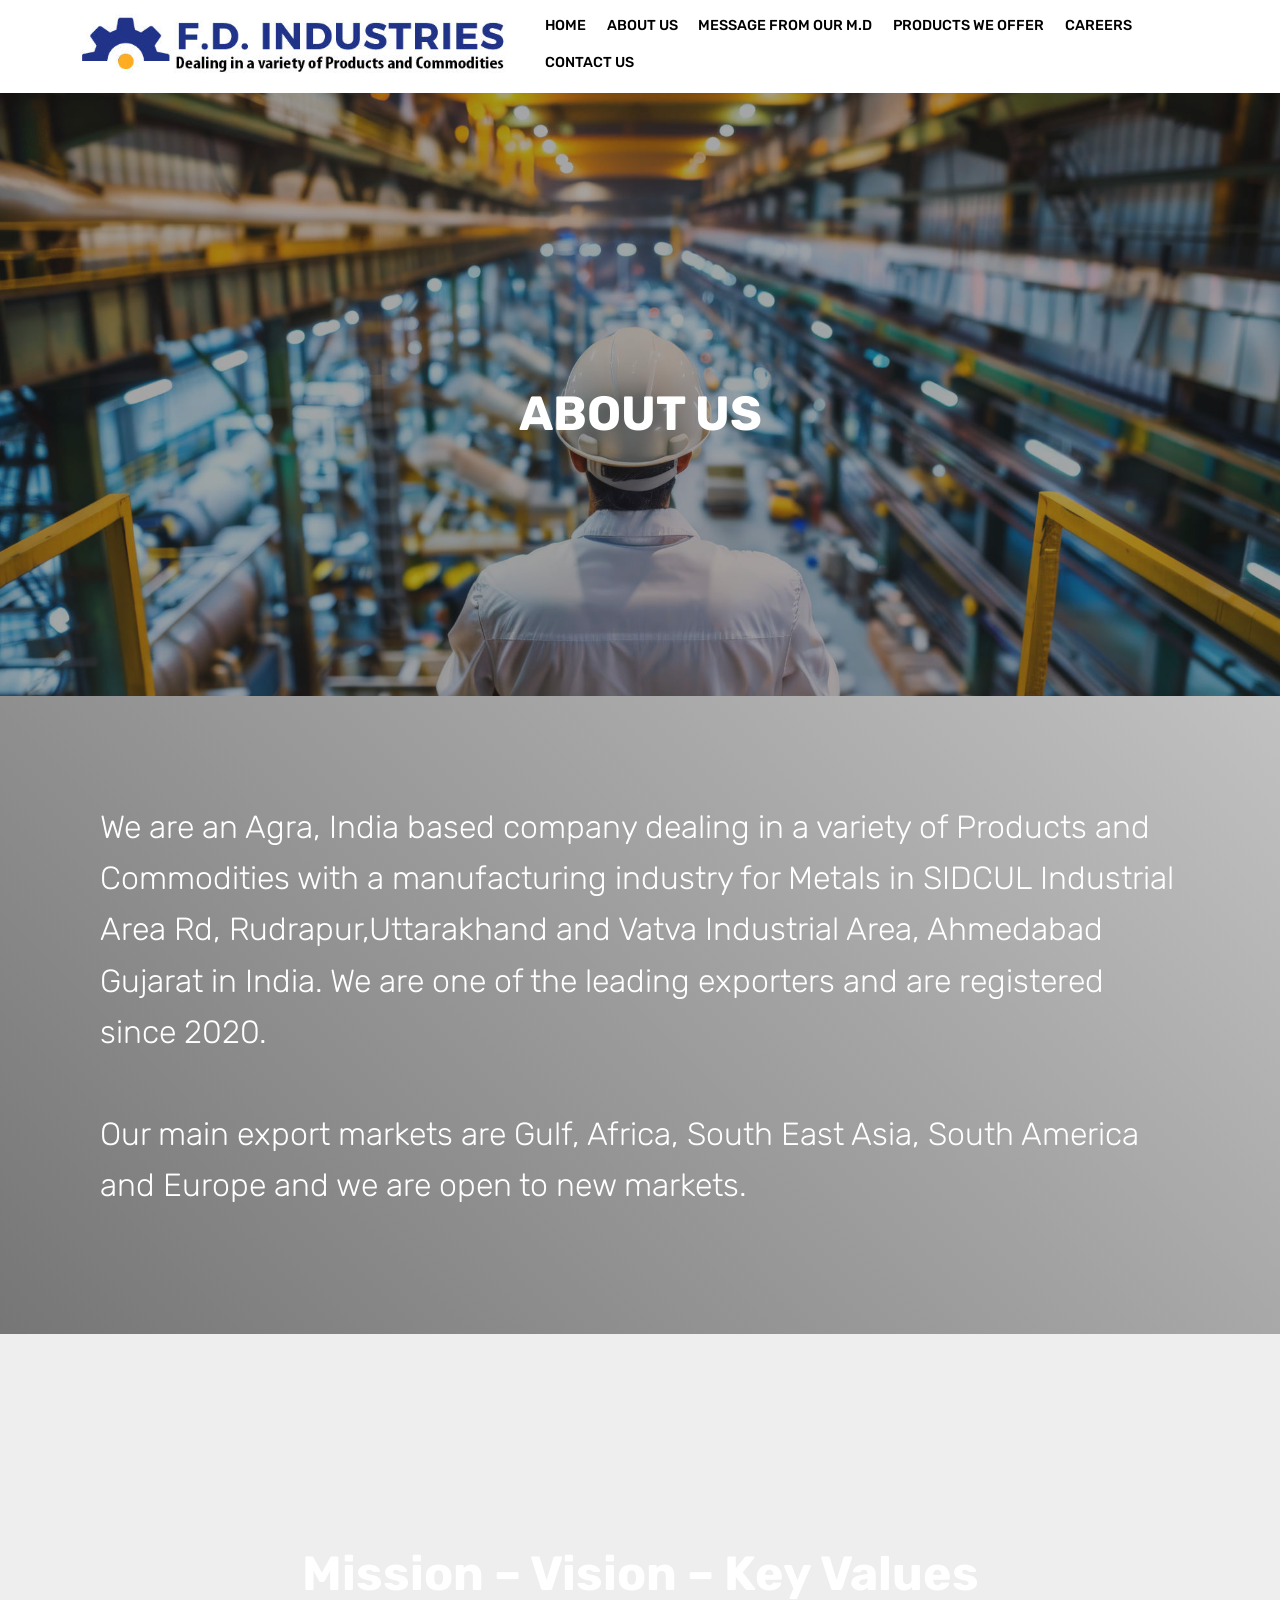
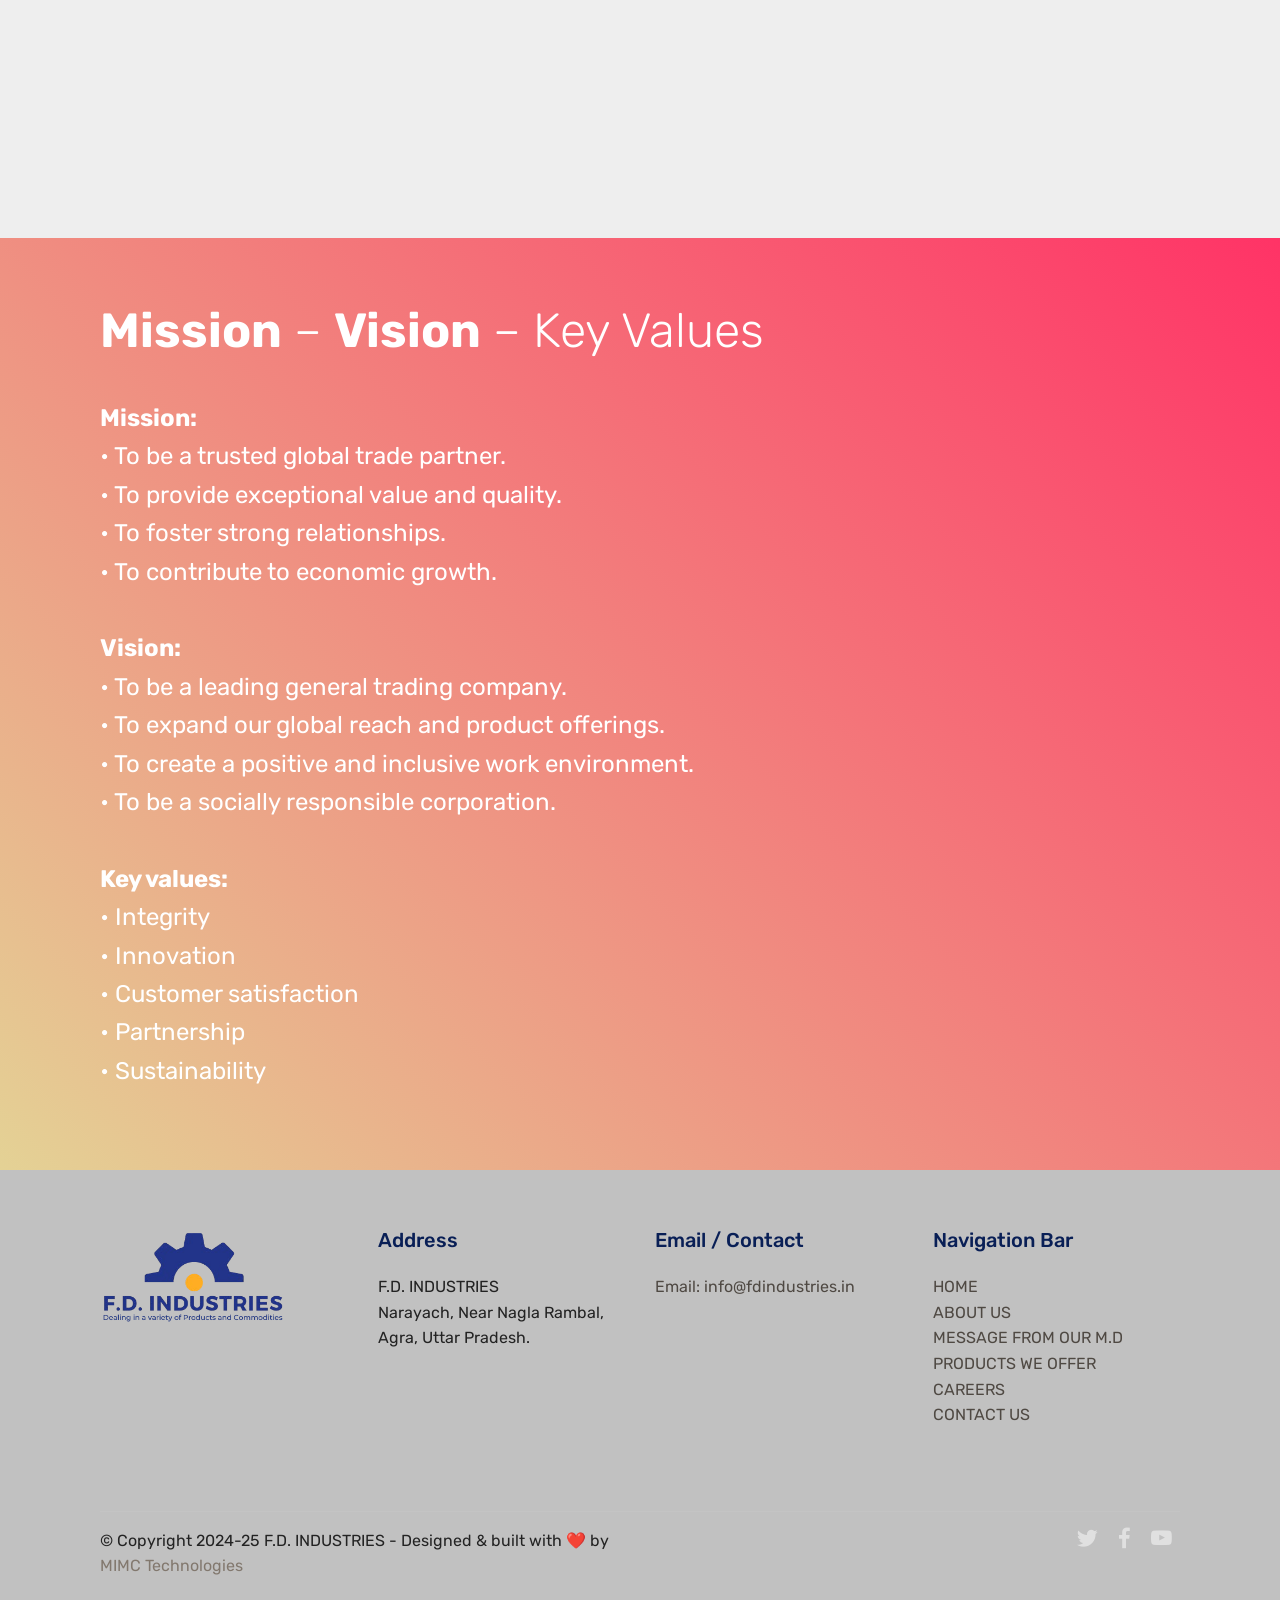
==== commit d49b848c: "refactor: update copyright and agency branding across HTML pages" ====
--- a/aboutus.html
+++ b/aboutus.html
@@ -215,7 +215,7 @@
             <div class="media-container-row mbr-white">
                 <div class="col-sm-6 copyright">
                     <p class="mbr-text mbr-fonts-style display-7">
-                        © Copyright 2024-25 F.D. INDUSTRIES - Powered by <a href="https://mark-design.net" target="_blank" class="text-info">MARK DESIGN</a></p>
+                        © Copyright 2024-25 F.D. INDUSTRIES - Designed & built with ❤️ by <a href="https://www.mimctechnologies.com/" target="_blank" class="text-info">MIMC Technologies</a></p>
                 </div>
                 <div class="col-md-6">
                     <div class="social-list align-right">
